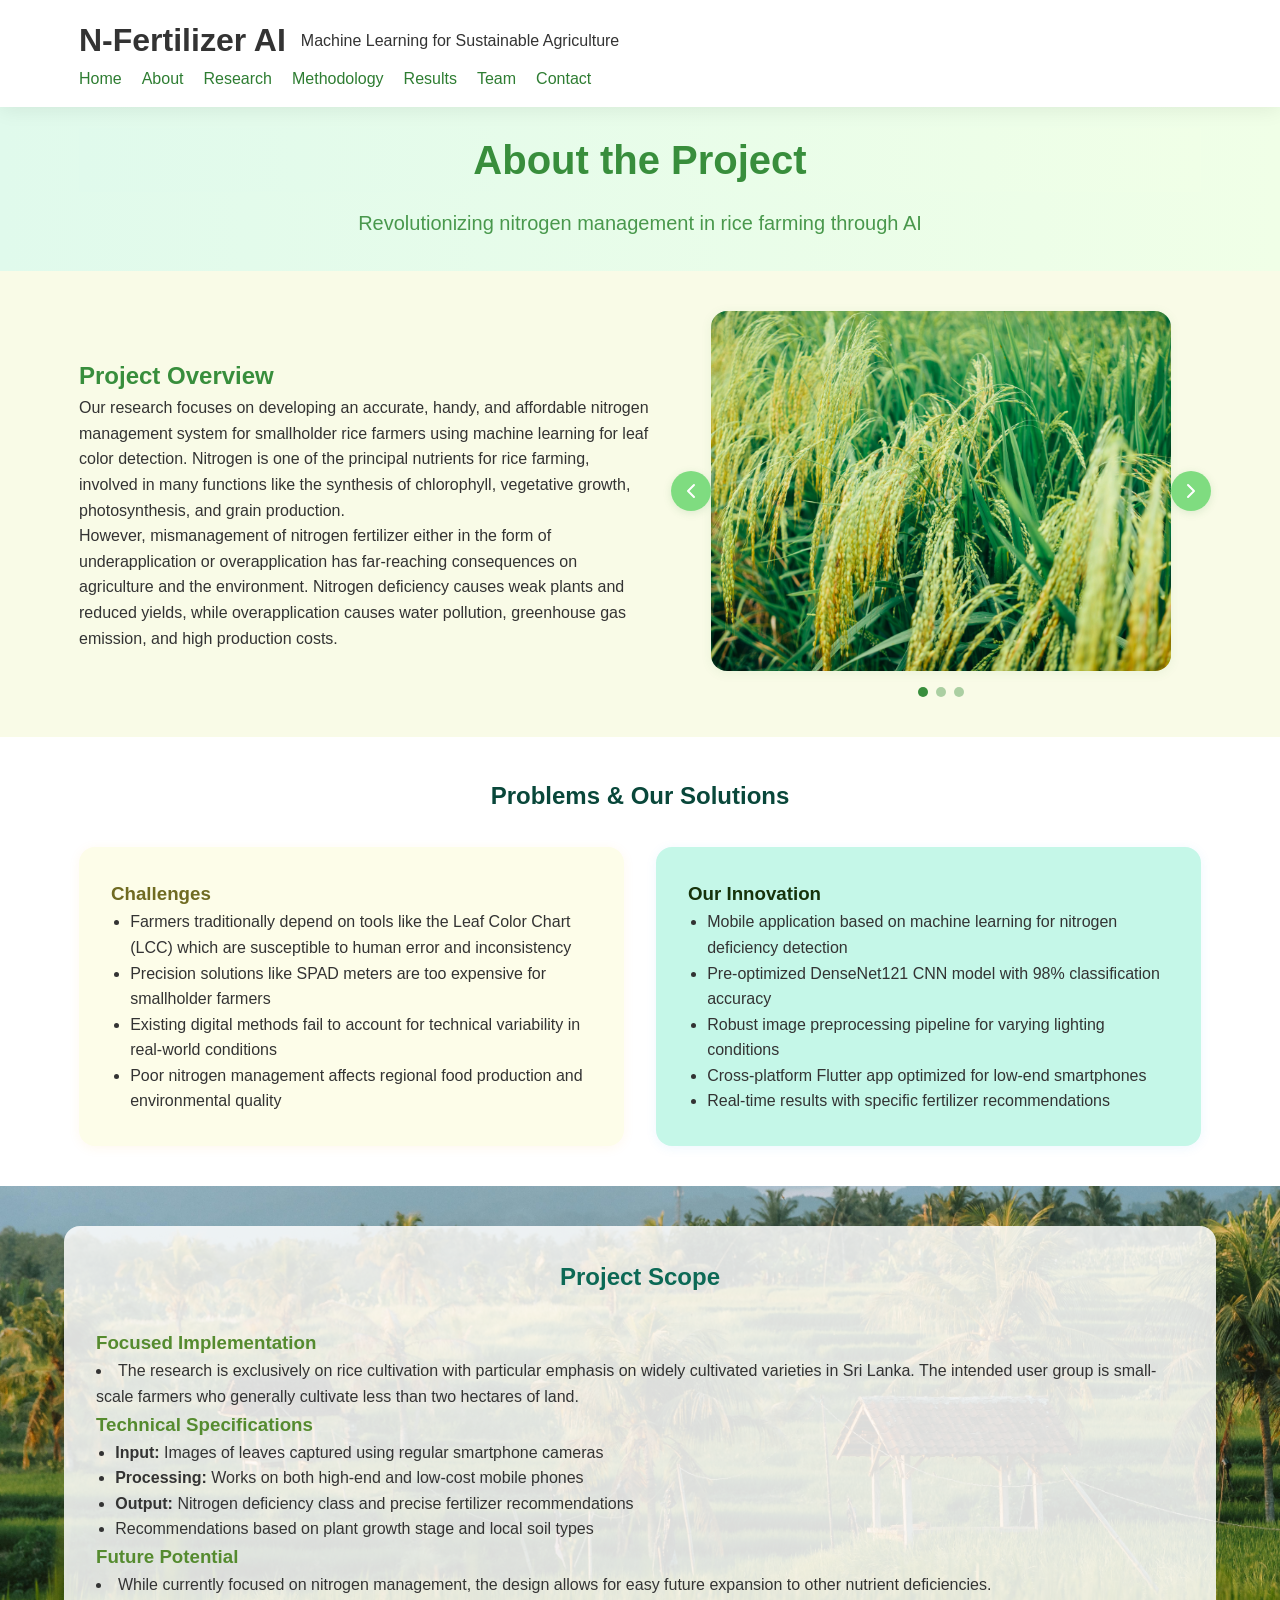
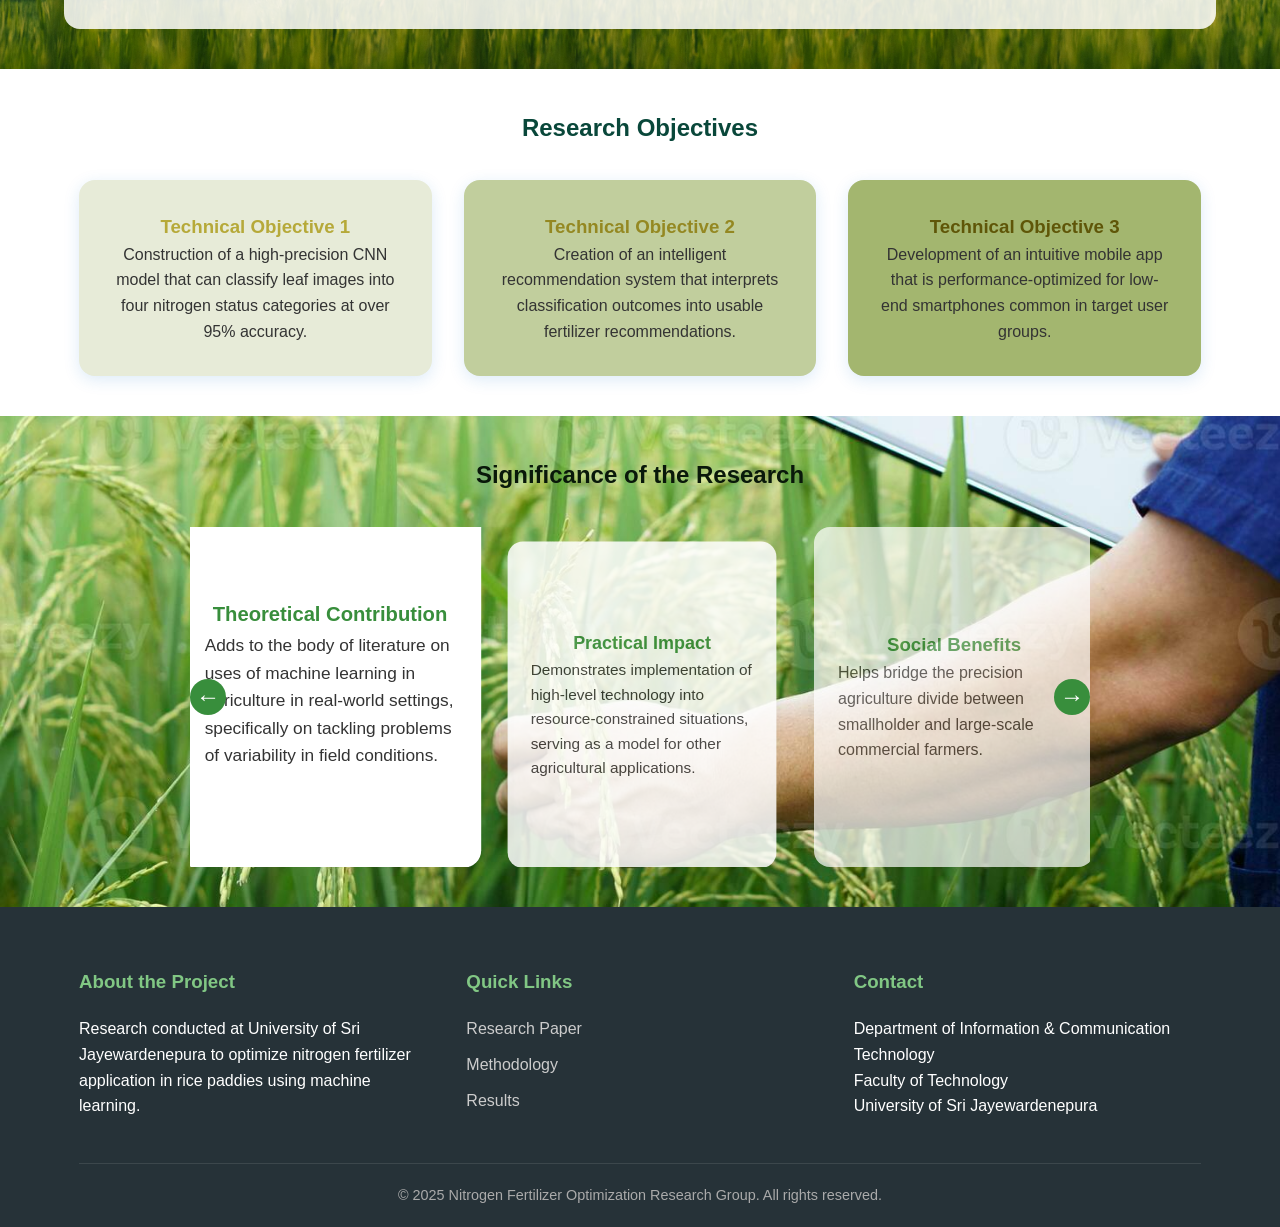
==== pages/about.html @ c11b69f1 "Refactor code structure for improved readability and maintainability" ====
<!DOCTYPE html>
<html lang="en">
  <head>
    <meta charset="UTF-8" />
    <meta name="viewport" content="width=device-width, initial-scale=1.0" />
    <title>About the Project | Nitrogen Fertilizer Optimization</title>

    <link rel="stylesheet" href="../assets/css/style.css" />
    <link rel="stylesheet" href="../assets/css/responsive.css" />
    <meta
      name="description"
      content="Learn about our research project optimizing nitrogen fertilizer application in rice paddies using machine learning"
    />
  </head>
  <body>
    <header>
      <div class="container">
        <div class="logo">
          <h1>N-Fertilizer AI</h1>
          <p>Machine Learning for Sustainable Agriculture</p>
        </div>
        <nav>
          <ul>
            <li><a href="index.html">Home</a></li>
            <li><a href="about.html" class="active">About</a></li>
            <li><a href="research.html">Research</a></li>
            <li><a href="methodology.html">Methodology</a></li>
            <li><a href="results.html">Results</a></li>
            <li><a href="team.html">Team</a></li>
            <li><a href="contact.html">Contact</a></li>
          </ul>
          <div class="mobile-menu">
            <span></span>
            <span></span>
            <span></span>
          </div>
        </nav>
      </div>
    </header>

    <main>
      <section
        class="page-header"
        style="
          background: linear-gradient(90deg, #e0faec 0%, #f0ffe7 100%);
          padding: 3rem 0 2rem 0;
          text-align: center;
        "
      >
        <div class="container" style="padding-top: 5rem">
          <h1
            style="
              color: #388e3c;
              background: linear-gradient(90deg, #e0faec 0%, #f0ffe7 100%);
              text-align: center;
            "
          >
            About the Project
          </h1>
          <p style="font-size: 1.25rem; color: #388e3c">
            Revolutionizing nitrogen management in rice farming through AI
          </p>
        </div>
      </section>

      <section
        class="project-overview"
        style="background: #f9fbe7; padding: 2.5rem 0"
      >
        <div class="container">
          <div
            class="overview-content"
            style="
              display: flex;
              flex-wrap: wrap;
              align-items: center;
              gap: 2rem;
            "
          >
            <div class="overview-text" style="flex: 1 1 350px">
              <h2 style="color: #388e3c">Project Overview</h2>
              <p>
                Our research focuses on developing an accurate, handy, and
                affordable nitrogen management system for smallholder rice
                farmers using machine learning for leaf color detection.
                Nitrogen is one of the principal nutrients for rice farming,
                involved in many functions like the synthesis of chlorophyll,
                vegetative growth, photosynthesis, and grain production.
              </p>
              <p>
                However, mismanagement of nitrogen fertilizer either in the form
                of underapplication or overapplication has far-reaching
                consequences on agriculture and the environment. Nitrogen
                deficiency causes weak plants and reduced yields, while
                overapplication causes water pollution, greenhouse gas emission,
                and high production costs.
              </p>
            </div>
            <div
              class="header-images-slider"
              style="
                flex: 1 1 300px;
                display: flex;
                flex-direction: column;
                align-items: center;
              "
            >
              <div
                class="slider"
                style="position: relative; width: 460px; height: 360px"
              >
                <img
                  src="../assets/images/about/Rice_field_closeup.jpg"
                  alt="Rice farmer in field"
                  class="slide-image"
                  style="
                    max-width: 460px;
                    border-radius: 1rem;
                    box-shadow: 0 2px 12px rgba(56, 142, 60, 0.08);
                    position: absolute;
                    top: 0;
                    left: 0;
                    width: 100%;
                    height: 100%;
                    object-fit: cover;
                    opacity: 1;
                    transition: opacity 0.5s;
                  "
                />
                <img
                  src="../assets/images/about/Rice_farmer_in_field.jpg"
                  alt="Rice leaf closeup"
                  class="slide-image"
                  style="
                    max-width: 460px;
                    border-radius: 1rem;
                    box-shadow: 0 2px 12px rgba(56, 142, 60, 0.08);
                    position: absolute;
                    top: 0;
                    left: 0;
                    width: 100%;
                    height: 100%;
                    object-fit: cover;
                    opacity: 0;
                    transition: opacity 0.5s;
                  "
                />
                <img
                  src="../assets/images/about/Paddy.jpg"
                  alt="Drone view"
                  class="slide-image"
                  style="
                    max-width: 460px;
                    border-radius: 1rem;
                    box-shadow: 0 2px 12px rgba(56, 142, 60, 0.08);
                    position: absolute;
                    top: 0;
                    left: 0;
                    width: 100%;
                    height: 100%;
                    object-fit: cover;
                    opacity: 0;
                    transition: opacity 0.5s;
                  "
                />
                <button
                  class="prev-slide"
                  aria-label="Previous slide"
                  style="
                    position: absolute;
                    left: -40px;
                    top: 50%;
                    transform: translateY(-50%);
                    background: rgba(106, 216, 111, 0.85);
                    color: #fff;
                    border: none;
                    border-radius: 50%;
                    width: 40px;
                    height: 40px;
                    cursor: pointer;
                    box-shadow: 0 2px 8px rgba(56, 142, 60, 0.15);
                    display: flex;
                    align-items: center;
                    justify-content: center;
                    font-size: 1.5rem;
                    transition: background 0.2s, transform 0.2s;
                  "
                >
                  <svg width="20" height="20" viewBox="0 0 20 20" fill="none">
                    <path
                      d="M13 16L7 10L13 4"
                      stroke="white"
                      stroke-width="2"
                      stroke-linecap="round"
                      stroke-linejoin="round"
                    />
                  </svg>
                </button>
                <button
                  class="next-slide"
                  aria-label="Next slide"
                  style="
                    position: absolute;
                    right: -40px;
                    top: 50%;
                    transform: translateY(-50%);
                    background: rgba(106, 216, 111, 0.85);
                    color: #fff;
                    border: none;
                    border-radius: 50%;
                    width: 40px;
                    height: 40px;
                    cursor: pointer;
                    box-shadow: 0 2px 8px rgba(56, 142, 60, 0.15);
                    display: flex;
                    align-items: center;
                    justify-content: center;
                    font-size: 1.5rem;
                    transition: background 0.2s, transform 0.2s;
                  "
                >
                  <svg width="20" height="20" viewBox="0 0 20 20" fill="none">
                    <path
                      d="M7 4L13 10L7 16"
                      stroke="white"
                      stroke-width="2"
                      stroke-linecap="round"
                      stroke-linejoin="round"
                    />
                  </svg>
                </button>
              </div>
              <div
                class="slider-dots"
                style="margin-top: 1rem; display: flex; gap: 0.5rem"
              >
                <span
                  class="dot"
                  style="
                    width: 10px;
                    height: 10px;
                    border-radius: 50%;
                    background: #388e3c;
                    display: inline-block;
                    cursor: pointer;
                    opacity: 1;
                  "
                ></span>
                <span
                  class="dot"
                  style="
                    width: 10px;
                    height: 10px;
                    border-radius: 50%;
                    background: #388e3c;
                    display: inline-block;
                    cursor: pointer;
                    opacity: 0.4;
                  "
                ></span>
                <span
                  class="dot"
                  style="
                    width: 10px;
                    height: 10px;
                    border-radius: 50%;
                    background: #388e3c;
                    display: inline-block;
                    cursor: pointer;
                    opacity: 0.4;
                  "
                ></span>
              </div>
            </div>
          </div>
          <script>
            document.addEventListener("DOMContentLoaded", function () {
              const slides = document.querySelectorAll(".slide-image");
              const dots = document.querySelectorAll(".slider-dots .dot");
              const prevBtn = document.querySelector(".prev-slide");
              const nextBtn = document.querySelector(".next-slide");
              let current = 0;

              function showSlide(idx) {
                slides.forEach((img, i) => {
                  img.style.opacity = i === idx ? "1" : "0";
                });
                dots.forEach((dot, i) => {
                  dot.style.opacity = i === idx ? "1" : "0.4";
                });
                current = idx;
              }

              prevBtn.addEventListener("click", () => {
                let idx = (current - 1 + slides.length) % slides.length;
                showSlide(idx);
              });

              nextBtn.addEventListener("click", () => {
                let idx = (current + 1) % slides.length;
                showSlide(idx);
              });

              dots.forEach((dot, i) => {
                dot.addEventListener("click", () => showSlide(i));
              });

              showSlide(0);
            });
          </script>
        </div>
      </section>

      <section class="problem-solution" style="padding: 2.5rem 0">
        <div class="container">
          <h2 style="color: #09473a; text-align: center">
            Problems & Our Solutions
          </h2>
          <div
            class="ps-grid"
            style="
              display: flex;
              flex-wrap: wrap;
              gap: 2rem;
              justify-content: center;
              margin-top: 2rem;
            "
          >
            <div
              class="problem-card"
              style="
                background: #fdfde9;
                border-radius: 1rem;
                box-shadow: 0 2px 12px rgba(255, 167, 38, 0.08);
                padding: 2rem;
                flex: 1 1 300px;
                min-width: 260px;
              "
            >
              <h3 style="color: #706b22">Challenges</h3>
              <ul style="padding-left: 1.2rem">
                <li>
                  Farmers traditionally depend on tools like the Leaf Color
                  Chart (LCC) which are susceptible to human error and
                  inconsistency
                </li>
                <li>
                  Precision solutions like SPAD meters are too expensive for
                  smallholder farmers
                </li>
                <li>
                  Existing digital methods fail to account for technical
                  variability in real-world conditions
                </li>
                <li>
                  Poor nitrogen management affects regional food production and
                  environmental quality
                </li>
              </ul>
            </div>
            <div
              class="solution-card"
              style="
                background: #c5f7e8;
                border-radius: 1rem;
                box-shadow: 0 2px 12px rgba(33, 150, 243, 0.08);
                padding: 2rem;
                flex: 1 1 300px;
                min-width: 260px;
              "
            >
              <h3 style="color: #16330b">Our Innovation</h3>
              <ul style="padding-left: 1.2rem">
                <li>
                  Mobile application based on machine learning for nitrogen
                  deficiency detection
                </li>
                <li>
                  Pre-optimized DenseNet121 CNN model with 98% classification
                  accuracy
                </li>
                <li>
                  Robust image preprocessing pipeline for varying lighting
                  conditions
                </li>
                <li>
                  Cross-platform Flutter app optimized for low-end smartphones
                </li>
                <li>
                  Real-time results with specific fertilizer recommendations
                </li>
              </ul>
            </div>
          </div>
        </div>
      </section>

      <section
        class="project-scope"
        style="
          background: url('../assets/images/about/scopebg.jpg') center
              center/cover no-repeat,
            #f1f8e9;
          padding: 2.5rem 0;
        "
      >
        <div
          class="container"
          style="
            background: rgba(255, 255, 255, 0.85);
            border-radius: 1rem;
            padding: 2rem;
          "
        >
          <h2 style="color: #0c6955; text-align: center">Project Scope</h2>
          <div
            class="scope-content"
            style="
              display: flex;
              flex-wrap: wrap;
              align-items: center;
              gap: 2rem;
              margin-top: 2rem;
            "
          >
            <div class="scope-text" style="flex: 2 1 350px">
              <h3 style="color: #558b2f">Focused Implementation</h3>
              <p>
                <li>
                  The research is exclusively on rice cultivation with
                  particular emphasis on widely cultivated varieties in Sri
                  Lanka. The intended user group is small-scale farmers who
                  generally cultivate less than two hectares of land.
                </li>
              </p>
              <h3 style="color: #558b2f">Technical Specifications</h3>
              <ul style="padding-left: 1.2rem">
                <li>
                  <strong>Input:</strong> Images of leaves captured using
                  regular smartphone cameras
                </li>
                <li>
                  <strong>Processing:</strong> Works on both high-end and
                  low-cost mobile phones
                </li>
                <li>
                  <strong>Output:</strong> Nitrogen deficiency class and precise
                  fertilizer recommendations
                </li>
                <li>
                  Recommendations based on plant growth stage and local soil
                  types
                </li>
              </ul>
              <h3 style="color: #558b2f">Future Potential</h3>
              <p>
                <li>
                  While currently focused on nitrogen management, the design
                  allows for easy future expansion to other nutrient
                  deficiencies.
                </li>
              </p>
            </div>
          </div>
        </div>
      </section>

      <section class="objectives" style="padding: 2.5rem 0">
        <div class="container">
          <h2 style="color: #09473a; text-align: center">
            Research Objectives
          </h2>
          <div
            class="objectives-grid"
            style="
              display: flex;
              flex-wrap: wrap;
              gap: 2rem;
              justify-content: center;
              margin-top: 2rem;
            "
          >
            <div
              class="objective-card inset-0 z-50"
              style="
                background: center center/cover no-repeat, #e7ebd8;
                padding: 2rem;
                flex: 1 1 220px;
                min-width: 200px;
                text-align: center;
                position: relative;
                border-radius: 1rem;
                overflow: hidden;
                box-shadow: 0 4px 16px rgba(25, 118, 210, 0.15);
                border-radius: 1rem;
              "
            >
              <div style="position: relative; z-index: 1">
                <h3 style="color: #b6a939">Technical Objective 1</h3>
                <p>
                  Construction of a high-precision CNN model that can classify
                  leaf images into four nitrogen status categories at over 95%
                  accuracy.
                </p>
              </div>
            </div>
            <div
              class="objective-card inset-0 z-50"
              style="
                background: center center/cover no-repeat, #c1ce9d;
                padding: 2rem;
                flex: 1 1 220px;
                min-width: 200px;
                text-align: center;
                position: relative;
                border-radius: 1rem;
                overflow: hidden;
                box-shadow: 0 4px 16px rgba(25, 118, 210, 0.15);
                border-radius: 1rem;
              "
            >
              <div style="position: relative; z-index: 1">
                <h3 style="color: #948822">Technical Objective 2</h3>
                <p>
                  Creation of an intelligent recommendation system that
                  interprets classification outcomes into usable fertilizer
                  recommendations.
                </p>
              </div>
            </div>
            <div
              class="objective-card inset-0 z-50"
              style="
                background: center center/cover no-repeat, #a3b66f;
                padding: 2rem;
                flex: 1 1 220px;
                min-width: 200px;
                text-align: center;
                position: relative;
                border-radius: 1rem;
                overflow: hidden;
                box-shadow: 0 4px 16px rgba(25, 118, 210, 0.15);
                border-radius: 1rem;
              "
            >
              <div style="position: relative; z-index: 1">
                <h3 style="color: #5f5608">Technical Objective 3</h3>
              </div>
              <p>
                Development of an intuitive mobile app that is
                performance-optimized for low-end smartphones common in target
                user groups.
              </p>
            </div>
          </div>
        </div>
      </section>

    <section
        class="significance"
        style="background: url('../assets/images/about/researcher.jpg') center center/cover no-repeat, #e8f5e9; padding: 2.5rem 0"
    >
        <div class="container">
            <h2 style="color: #09180a; text-align: center">
                Significance of the Research
            </h2>
            <div
                class="significance-carousel"
                style="
                    position: relative;
                    max-width: 900px;
                    margin: 2rem auto 0 auto;
                    overflow: hidden;
                    height: 340px;
                "
            >
                <div
                    class="carousel-track"
                    style="
                        display: flex;
                        transition: transform 0.5s;
                        gap: 2rem;
                        height: 100%;
                    "
                >
                    <div
                        class="significance-card"
                        style="
                            background: #fff;
                            border-radius: 1rem;
                            box-shadow: 0 2px 12px rgba(56, 142, 60, 0.08);
                            padding: 1.5rem;
                            min-width: 280px;
                            max-width: 280px;
                            flex: 0 0 280px;
                            height: 100%;
                            display: flex;
                            flex-direction: column;
                            justify-content: center;
                            transition: transform 0.5s, box-shadow 0.5s, z-index 0.5s;
                        "
                    >
                        <h3 style="color: #388e3c; text-align: center;">Theoretical Contribution</h3>
                        <p>
                            Adds to the body of literature on uses of machine learning in
                            agriculture in real-world settings, specifically on tackling
                            problems of variability in field conditions.
                        </p>
                    </div>
                    <div
                        class="significance-card"
                        style="
                            background: #fff;
                            border-radius: 1rem;
                            box-shadow: 0 2px 12px rgba(56, 142, 60, 0.08);
                            padding: 1.5rem;
                            min-width: 280px;
                            max-width: 280px;
                            flex: 0 0 280px;
                            height: 100%;
                            display: flex;
                            flex-direction: column;
                            justify-content: center;
                            transition: transform 0.5s, box-shadow 0.5s, z-index 0.5s;
                        "
                    >
                        <h3 style="color: #388e3c; text-align: center;">Practical Impact</h3>
                        <p>
                            Demonstrates implementation of high-level technology into
                            resource-constrained situations, serving as a model for other
                            agricultural applications.
                        </p>
                    </div>
                    <div
                        class="significance-card"
                        style="
                            background: #fff;
                            border-radius: 1rem;
                            box-shadow: 0 2px 12px rgba(56, 142, 60, 0.08);
                            padding: 1.5rem;
                            min-width: 280px;
                            max-width: 280px;
                            flex: 0 0 280px;
                            height: 100%;
                            display: flex;
                            flex-direction: column;
                            justify-content: center;
                            transition: transform 0.5s, box-shadow 0.5s, z-index 0.5s;
                        "
                    >
                        <h3 style="color: #388e3c; text-align: center;">Social Benefits</h3>
                        <p>
                            Helps bridge the precision agriculture divide between
                            smallholder and large-scale commercial farmers.
                        </p>
                    </div>
                    <div
                        class="significance-card"
                        style="
                            background: #fff;
                            border-radius: 1rem;
                            box-shadow: 0 2px 12px rgba(56, 142, 60, 0.08);
                            padding: 1.5rem;
                            min-width: 280px;
                            max-width: 280px;
                            flex: 0 0 280px;
                            height: 100%;
                            display: flex;
                            flex-direction: column;
                            justify-content: center;
                            transition: transform 0.5s, box-shadow 0.5s, z-index 0.5s;
                        "
                    >
                        <h3 style="color: #388e3c; text-align: center;">Environmental Benefits</h3>
                        <p>
                            Widespread adoption could lead to reduced fertilizer runoff and
                            associated pollution.
                        </p>
                    </div>
                    <div
                        class="significance-card"
                        style="
                            background: #fff;
                            border-radius: 1rem;
                            box-shadow: 0 2px 12px rgba(56, 142, 60, 0.08);
                            padding: 1.5rem;
                            min-width: 280px;
                            max-width: 280px;
                            flex: 0 0 280px;
                            height: 100%;
                            display: flex;
                            flex-direction: column;
                            justify-content: center;
                            transition: transform 0.5s, box-shadow 0.5s, z-index 0.5s;
                        "
                    >
                        <h3 style="color: #388e3c; text-align: center;">Economic Benefits</h3>
                        <p>
                            Improves farm-level profitability by increasing efficiency of
                            input utilization while providing affordable accessibility.
                        </p>
                    </div>
                </div>
                <button
                    class="carousel-prev"
                    aria-label="Previous"
                    style="
                        position: absolute;
                        left: 0;
                        top: 50%;
                        transform: translateY(-50%);
                        background: #388e3c;
                        color: #fff;
                        border: none;
                        border-radius: 50%;
                        width: 36px;
                        height: 36px;
                        cursor: pointer;
                        display: flex;
                        align-items: center;
                        justify-content: center;
                        font-size: 1.5rem;
                        z-index: 2;
                    "
                >
                    &#8592;
                </button>
                <button
                    class="carousel-next"
                    aria-label="Next"
                    style="
                        position: absolute;
                        right: 0;
                        top: 50%;
                        transform: translateY(-50%);
                        background: #388e3c;
                        color: #fff;
                        border: none;
                        border-radius: 50%;
                        width: 36px;
                        height: 36px;
                        cursor: pointer;
                        display: flex;
                        align-items: center;
                        justify-content: center;
                        font-size: 1.5rem;
                        z-index: 2;
                    "
                >
                    &#8594;
                </button>
                <div
                    class="carousel-dots"
                    style="display: flex; justify-content: center; gap: 0.5rem; margin-top: 1rem"
                >
                    <span class="dot" style="width: 10px; height: 10px; border-radius: 50%; background: #388e3c; opacity: 0.4; display: inline-block; cursor: pointer;"></span>
                    <span class="dot" style="width: 10px; height: 10px; border-radius: 50%; background: #388e3c; opacity: 0.4; display: inline-block; cursor: pointer;"></span>
                    <span class="dot" style="width: 10px; height: 10px; border-radius: 50%; background: #388e3c; opacity: 0.4; display: inline-block; cursor: pointer;"></span>
                    <span class="dot" style="width: 10px; height: 10px; border-radius: 50%; background: #388e3c; opacity: 0.4; display: inline-block; cursor: pointer;"></span>
                    <span class="dot" style="width: 10px; height: 10px; border-radius: 50%; background: #388e3c; opacity: 0.4; display: inline-block; cursor: pointer;"></span>
                </div>
            </div>
            <script>
                document.addEventListener("DOMContentLoaded", function () {
                    const track = document.querySelector(".carousel-track");
                    const cards = document.querySelectorAll(".significance-card");
                    const prevBtn = document.querySelector(".carousel-prev");
                    const nextBtn = document.querySelector(".carousel-next");
                    const dots = document.querySelectorAll(".carousel-dots .dot");
                    const cardWidth = 280 + 32; // card width + gap
                    const carouselWidth = 900;
                    const visibleCards = Math.floor(carouselWidth / cardWidth);

                    // Find the index of "Theoretical Contribution"
                    let theoreticalIdx = 0;
                    cards.forEach((card, i) => {
                        if (
                            card.querySelector("h3") &&
                            card.querySelector("h3").textContent.trim() === "Theoretical Contribution"
                        ) {
                            theoreticalIdx = i;
                        }
                    });

                    // Calculate offset to center the card
                    function getCenterOffset(idx) {
                        // Center the selected card in the visible area
                        // If visibleCards is odd, center exactly; if even, center left-most of two
                        let centerIdx = Math.floor(visibleCards / 2);
                        let offset = idx - centerIdx;
                        // Clamp so we don't scroll out of bounds
                        if (offset < 0) offset = 0;
                        if (offset > cards.length - visibleCards) offset = cards.length - visibleCards;
                        if (cards.length <= visibleCards) offset = 0;
                        return offset;
                    }

                    let current = theoreticalIdx;

                    function updateCarousel(idx) {
                        // Looping logic
                        if (idx < 0) idx = cards.length - 1;
                        if (idx >= cards.length) idx = 0;

                        cards.forEach((card, i) => {
                            card.style.transform = "";
                            card.style.zIndex = "1";
                            card.style.boxShadow = "0 2px 12px rgba(56, 142, 60, 0.08)";
                            card.style.opacity = "0.7";
                        });

                        cards[idx].style.transform = "scale(1.08) translateY(-12px)";
                        cards[idx].style.zIndex = "3";
                        cards[idx].style.boxShadow = "0 8px 32px rgba(56, 142, 60, 0.18)";
                        cards[idx].style.opacity = "1";

                        if (idx > 0) {
                            cards[idx - 1].style.transform = "scale(0.96) translateY(8px)";
                            cards[idx - 1].style.zIndex = "2";
                            cards[idx - 1].style.opacity = "0.85";
                        } else {
                            // Loop: last card to the left of first
                            cards[cards.length - 1].style.transform = "scale(0.96) translateY(8px)";
                            cards[cards.length - 1].style.zIndex = "2";
                            cards[cards.length - 1].style.opacity = "0.85";
                        }
                        if (idx < cards.length - 1) {
                            cards[idx + 1].style.transform = "scale(0.96) translateY(8px)";
                            cards[idx + 1].style.zIndex = "2";
                            cards[idx + 1].style.opacity = "0.85";
                        } else {
                            // Loop: first card to the right of last
                            cards[0].style.transform = "scale(0.96) translateY(8px)";
                            cards[0].style.zIndex = "2";
                            cards[0].style.opacity = "0.85";
                        }

                        // Center the focused card
                        let offset = getCenterOffset(idx);
                        track.style.transform = `translateX(-${offset * cardWidth}px)`;

                        dots.forEach((dot, i) => {
                            dot.style.opacity = i === idx ? "1" : "0.4";
                        });
                        current = idx;
                    }

                    prevBtn.addEventListener("click", () => {
                        updateCarousel(current - 1);
                    });

                    nextBtn.addEventListener("click", () => {
                        updateCarousel(current + 1);
                    });

                    dots.forEach((dot, i) => {
                        dot.addEventListener("click", () => updateCarousel(i));
                    });

                    // Set initial width for track to fit all cards
                    track.style.width = `${cards.length * cardWidth}px`;

                    // Set the "Theoretical Contribution" card active and centered on load
                    updateCarousel(theoreticalIdx);
                });
            </script>
        </div>
    </section>
    </main>

    <footer>
      <div class="container">
        <div class="footer-content">
          <div class="footer-section">
            <h3>About the Project</h3>
            <p>
              Research conducted at University of Sri Jayewardenepura to
              optimize nitrogen fertilizer application in rice paddies using
              machine learning.
            </p>
          </div>
          <div class="footer-section">
            <h3>Quick Links</h3>
            <ul>
              <li><a href="research.html">Research Paper</a></li>
              <li><a href="methodology.html">Methodology</a></li>
              <li><a href="results.html">Results</a></li>
            </ul>
          </div>
          <div class="footer-section">
            <h3>Contact</h3>
            <p>
              Department of Information & Communication Technology<br />
              Faculty of Technology<br />
              University of Sri Jayewardenepura
            </p>
          </div>
        </div>
        <div class="copyright">
          <p>
            &copy; 2025 Nitrogen Fertilizer Optimization Research Group. All
            rights reserved.
          </p>
        </div>
      </div>
    </footer>

    <script src="assets/js/main.js"></script>
    <script src="assets/js/animations.js"></script>
  </body>
</html>
---- assets/css/style.css ----
/* Base Styles */
:root {
  --primary-color: #2e7d32;
  --secondary-color: #81c784;
  --accent-color: #ffb74d;
  --dark-color: #263238;
  --light-color: #f5f5f5;
  --text-color: #333;
  --text-light: #777;
}

* {
  margin: 0;
  padding: 0;
  box-sizing: border-box;
}

body {
  font-family: "Segoe UI", Tahoma, Geneva, Verdana, sans-serif;
  line-height: 1.6;
  color: var(--text-color);
  background-color: #fff;
}

.container {
  width: 90%;
  max-width: 1200px;
  margin: 0 auto;
  padding: 0 15px;
}

a {
  text-decoration: none;
  color: var(--primary-color);
}

.btn {
  display: inline-block;
  background-color: var(--primary-color);
  color: white;
  padding: 12px 25px;
  border-radius: 4px;
  font-weight: 600;
  transition: all 0.3s ease;
}

.btn:hover {
  background-color: var(--secondary-color);
  transform: translateY(-2px);
}

/* Header Styles */
header {
  background-color: rgba(255, 255, 255, 0.98);
  backdrop-filter: blur(10px);
  position: fixed;
  width: 100%;
  z-index: 1000;
  padding: 15px 0;
  top: 0;
  transition: all 0.4s cubic-bezier(0.25, 0.8, 0.25, 1);
  box-shadow: 0 2px 20px rgba(0, 0, 0, 0.08);
}

.header-border {
  height: 2px;
  background: linear-gradient(
    90deg,
    var(--primary-color),
    var(--secondary-color)
  );
  width: 0;
  transition: width 0.6s ease;
}

header:hover .header-border {
  width: 100%;
}

.nav_bar_container {
  display: flex;
  justify-content: space-between;
  align-items: center;
  padding: 0 20px;
  margin: auto;
}

.logo {
  display: flex;
  align-items: center;
  gap: 15px;
  transition: transform 0.3s ease;
}

.logo:hover {
  transform: translateX(5px);
}

.logo-icon {
  width: 40px;
  height: 40px;
  display: flex;
  align-items: center;
  justify-content: center;
  background-color: rgba(46, 125, 50, 0.1);
  border-radius: 8px;
  padding: 8px;
}

.logo-icon svg {
  width: 100%;
  height: 100%;
}

.logo-text h1 {
  color: var(--primary-color);
  font-size: 1.8rem;
  font-weight: 700;
  margin-bottom: 3px;
  background: linear-gradient(
    90deg,
    var(--primary-color),
    var(--secondary-color)
  );
  -webkit-background-clip: text;
  background-clip: text;
}

.logo-text p {
  color: var(--text-light);
  font-size: 0.8rem;
  letter-spacing: 0.5px;
}

nav ul {
  display: flex;
  list-style: none;
  gap: 20px;
}

nav ul li {
  position: relative;
}

.nav-link {
  color: var(--dark-color);
  font-weight: 600;
  padding: 8px 12px;
  border-radius: 6px;
  transition: all 0.3s ease;
  position: relative;
  overflow: hidden;
}

.nav-link::before {
  content: "";
  position: absolute;
  bottom: 0;
  left: 0;
  width: 100%;
  height: 2px;
  background: linear-gradient(
    90deg,
    var(--primary-color),
    var(--secondary-color)
  );
  transform: scaleX(0);
  transform-origin: right;
  transition: transform 0.4s cubic-bezier(0.65, 0, 0.35, 1);
}

.nav-link:hover::before {
  transform: scaleX(1);
  transform-origin: left;
}

.nav-link:hover {
  color: var(--primary-color);
}

.mobile-menu {
  display: none;
  cursor: pointer;
  flex-direction: column;
  justify-content: space-between;
  width: 30px;
  height: 21px;
  z-index: 1001;
}

.mobile-menu span {
  display: block;
  width: 100%;
  height: 3px;
  background-color: var(--dark-color);
  transition: all 0.3s cubic-bezier(0.65, 0, 0.35, 1);
}

/* Active state for mobile menu */
.mobile-menu.active span:nth-child(1) {
  transform: translateY(9px) rotate(45deg);
}

.mobile-menu.active span:nth-child(2) {
  opacity: 0;
}

.mobile-menu.active span:nth-child(3) {
  transform: translateY(-9px) rotate(-45deg);
}

/* Responsive Styles */
@media (max-width: 992px) {
  nav ul {
    position: fixed;
    top: 0;
    right: -100%;
    width: 280px;
    height: 100vh;
    background-color: white;
    flex-direction: column;
    align-items: flex-start;
    padding: 80px 30px;
    box-shadow: -5px 0 15px rgba(0, 0, 0, 0.1);
    transition: right 0.4s ease;
  }

  nav ul.show {
    right: 0;
  }

  .nav-link {
    padding: 12px 0;
    font-size: 1.1rem;
  }

  .mobile-menu {
    display: flex;
  }
}

/* Scroll effects */
.header-scrolled {
  padding: 10px 0;
  box-shadow: 0 4px 15px rgba(0, 0, 0, 0.1);
}

.header-scrolled .logo-text h1 {
  font-size: 1.6rem;
}

/* Hero Section */
.hero {
  padding: 150px 0 80px;
  background-color: var(--light-color);
}

.hero .container {
  display: flex;
  align-items: center;
  justify-content: space-between;
}

.hero-content {
  flex: 1;
  padding-right: 50px;
}

.hero-content h1 {
  font-size: 2.5rem;
  margin-bottom: 20px;
  color: var(--dark-color);
}

.hero-content p {
  font-size: 1.1rem;
  margin-bottom: 30px;
  color: var(--text-light);
}

.hero-image {
  flex: 1;
}

.hero-image img {
  width: 100%;
  border-radius: 8px;
  box-shadow: 0 10px 30px rgba(0, 0, 0, 0.1);
}

/* Features Section */
.features {
  padding: 80px 0;
}

.features h2 {
  text-align: center;
  margin-bottom: 50px;
  font-size: 2rem;
  color: var(--dark-color);
}

.features-grid {
  display: grid;
  grid-template-columns: repeat(3, 1fr);
  gap: 30px;
}

.feature-card {
  background-color: white;
  padding: 30px;
  border-radius: 8px;
  box-shadow: 0 5px 15px rgba(0, 0, 0, 0.05);
  transition: transform 0.3s ease, box-shadow 0.3s ease;
}

.feature-card:hover {
  transform: translateY(-10px);
  box-shadow: 0 15px 30px rgba(0, 0, 0, 0.1);
}

.feature-card img {
  width: 60px;
  height: 60px;
  margin-bottom: 20px;
}

.feature-card h3 {
  margin-bottom: 15px;
  color: var(--primary-color);
}

/* Footer */
footer {
  background-color: var(--dark-color);
  color: white;
  padding: 60px 0 20px;
}

.footer-content {
  display: grid;
  grid-template-columns: repeat(3, 1fr);
  gap: 40px;
  margin-bottom: 40px;
}

.footer-section h3 {
  margin-bottom: 20px;
  color: var(--secondary-color);
}

.footer-section ul {
  list-style: none;
}

.footer-section ul li {
  margin-bottom: 10px;
}

.footer-section ul li a {
  color: #ccc;
  transition: color 0.3s ease;
}

.footer-section ul li a:hover {
  color: var(--secondary-color);
}

.copyright {
  text-align: center;
  padding-top: 20px;
  border-top: 1px solid rgba(255, 255, 255, 0.1);
  color: #aaa;
  font-size: 0.9rem;
}

/* Page Header */
.page-header {
  padding: 100px 0 50px;
  background-color: var(--primary-color);
  color: white;
  text-align: center;
}

.page-header h1 {
  font-size: 2.5rem;
  margin-bottom: 15px;
}

.page-header p {
  font-size: 1.2rem;
  opacity: 0.9;
}

/* Research Intro Section */
.research-intro .container {
  display: flex;
  align-items: center;
  padding: 60px 0;
}

.research-content {
  flex: 1;
  padding-right: 50px;
}

.research-content h2 {
  font-size: 2rem;
  margin-bottom: 20px;
  color: var(--dark-color);
}

.research-highlights {
  display: grid;
  grid-template-columns: 1fr 1fr;
  gap: 30px;
  margin-top: 40px;
}

.highlight {
  background-color: var(--light-color);
  padding: 25px;
  border-radius: 8px;
}

.highlight h3 {
  color: var(--primary-color);
  margin-bottom: 15px;
}

.research-image {
  flex: 1;
}

.research-image img {
  width: 100%;
  border-radius: 8px;
  box-shadow: 0 10px 30px rgba(0, 0, 0, 0.1);
}

/* Research Cards */
.research-card {
  display: flex;
  align-items: center;
  margin: 60px 0;
}

.research-card.reverse {
  flex-direction: row-reverse;
}

.research-card-image {
  flex: 1;
  padding: 0 30px;
}

.research-card-image img {
  width: 100%;
  border-radius: 8px;
  box-shadow: 0 10px 30px rgba(0, 0, 0, 0.1);
}

.research-card-content {
  flex: 1;
}

.research-card-content h3 {
  font-size: 1.8rem;
  margin-bottom: 20px;
  color: var(--primary-color);
}

.research-card-content ul {
  margin: 20px 0 0 20px;
}

.research-card-content li {
  margin-bottom: 10px;
}

/* Paper Card */
.paper-card {
  background-color: white;
  padding: 40px;
  border-radius: 8px;
  box-shadow: 0 5px 15px rgba(0, 0, 0, 0.05);
  margin-top: 40px;
}

.paper-card h3 {
  font-size: 1.5rem;
  margin-bottom: 20px;
  color: var(--primary-color);
}

.paper-card p {
  margin-bottom: 15px;
}

/* Methodology Styles */
.phase-cards {
  display: grid;
  grid-template-columns: repeat(3, 1fr);
  gap: 30px;
  margin-top: 40px;
}

.phase-card {
  background-color: white;
  padding: 30px;
  border-radius: 8px;
  box-shadow: 0 5px 15px rgba(0, 0, 0, 0.05);
  position: relative;
  transition: transform 0.3s ease;
}

.phase-card:hover {
  transform: translateY(-10px);
}

.phase-number {
  position: absolute;
  top: -20px;
  left: 20px;
  background-color: var(--primary-color);
  color: white;
  width: 40px;
  height: 40px;
  border-radius: 50%;
  display: flex;
  align-items: center;
  justify-content: center;
  font-weight: bold;
  font-size: 1.2rem;
}

.phase-card h3 {
  margin-top: 20px;
  margin-bottom: 15px;
  color: var(--primary-color);
}

/* Technology Stack */
.tech-grid {
  display: grid;
  grid-template-columns: repeat(3, 1fr);
  gap: 30px;
  margin-top: 40px;
}

.tech-card {
  background-color: white;
  padding: 30px;
  border-radius: 8px;
  box-shadow: 0 5px 15px rgba(0, 0, 0, 0.05);
  text-align: center;
  transition: transform 0.3s ease;
}

.tech-card:hover {
  transform: translateY(-10px);
}

.tech-card img {
  width: 80px;
  height: 80px;
  margin-bottom: 20px;
}

.tech-card h3 {
  margin-bottom: 15px;
  color: var(--primary-color);
}

/* Data Collection */
.data-content {
  display: flex;
  align-items: flex-start;
  margin-top: 40px;
}

.data-text {
  flex: 1;
  padding-right: 50px;
}

.data-text h3 {
  margin: 25px 0 15px;
  color: var(--primary-color);
}

.data-text ul {
  margin-left: 20px;
  margin-bottom: 20px;
}

.data-text li {
  margin-bottom: 8px;
}

.data-image {
  flex: 1;
}

.data-image img {
  width: 100%;
  border-radius: 8px;
  box-shadow: 0 10px 30px rgba(0, 0, 0, 0.1);
}

.image-caption {
  margin-top: 10px;
  font-size: 0.9rem;
  color: var(--text-light);
  text-align: center;
}

/* System Architecture */
.architecture-image {
  margin: 40px 0;
  text-align: center;
}

.architecture-image img {
  max-width: 100%;
  border-radius: 8px;
}

.architecture-details {
  display: grid;
  grid-template-columns: repeat(2, 1fr);
  gap: 30px;
}

.detail-card {
  background-color: white;
  padding: 25px;
  border-radius: 8px;
  box-shadow: 0 5px 15px rgba(0, 0, 0, 0.05);
}

.detail-card h3 {
  margin-bottom: 15px;
  color: var(--primary-color);
}

/* Results Page Styles */
.metrics-grid {
  display: grid;
  grid-template-columns: repeat(4, 1fr);
  gap: 30px;
  margin-top: 40px;
}

.metric-card {
  background-color: white;
  padding: 30px;
  border-radius: 8px;
  box-shadow: 0 5px 15px rgba(0, 0, 0, 0.05);
  text-align: center;
}

.metric-value {
  font-size: 3rem;
  font-weight: bold;
  color: var(--primary-color);
  margin-bottom: 10px;
}

.metric-label {
  font-size: 1.2rem;
  font-weight: 600;
  margin-bottom: 15px;
}

/* Performance Tables */
.performance-content {
  display: flex;
  align-items: flex-start;
  margin-top: 40px;
}

.performance-text {
  flex: 1;
  padding-right: 50px;
}

.performance-text h3 {
  margin: 25px 0 15px;
  color: var(--primary-color);
}

.performance-image {
  flex: 1;
}

.performance-image img {
  width: 100%;
  border-radius: 8px;
  box-shadow: 0 10px 30px rgba(0, 0, 0, 0.1);
}

.accuracy-table,
.comparison-table {
  width: 100%;
  margin: 20px 0;
  border-collapse: collapse;
}

.table-row {
  display: flex;
}

.table-row.header {
  font-weight: bold;
  background-color: var(--light-color);
}

.table-cell {
  flex: 1;
  padding: 12px 15px;
  border: 1px solid #ddd;
}

/* Field Results */
.field-content {
  display: flex;
  align-items: flex-start;
  margin-top: 40px;
}

.field-text {
  flex: 1;
  padding-left: 50px;
}

.field-image {
  flex: 1;
}

/* Results Gallery */
.results-gallery {
  display: grid;
  grid-template-columns: repeat(4, 1fr);
  gap: 20px;
  margin-top: 40px;
}

.gallery-item {
  background-color: white;
  padding: 15px;
  border-radius: 8px;
  box-shadow: 0 5px 15px rgba(0, 0, 0, 0.05);
  text-align: center;
}

.gallery-item img {
  width: 100%;
  border-radius: 4px;
  margin-bottom: 10px;
}

/* Conclusion */
.conclusion-content {
  display: flex;
  align-items: flex-start;
  margin-top: 40px;
}

.conclusion-text {
  flex: 1;
  padding-right: 50px;
}

.conclusion-text h3 {
  margin: 25px 0 15px;
  color: var(--primary-color);
}

.conclusion-image {
  flex: 1;
}

/* Team Page Styles */
.members-grid,
.supervisors-grid {
  display: grid;
  grid-template-columns: repeat(3, 1fr);
  gap: 30px;
  margin-top: 40px;
}

.member-card,
.supervisor-card {
  background-color: white;
  border-radius: 8px;
  box-shadow: 0 5px 15px rgba(0, 0, 0, 0.05);
  overflow: hidden;
  transition: transform 0.3s ease;


}

.member-card:hover,
.supervisor-card:hover {
  transform: translateY(-10px);
}

.member-image,
.supervisor-image {
  height: 250px;
  overflow: hidden;
}

.member-image img,
.supervisor-image img {
  width: 70%;
  height: 100%;
  object-fit: cover;
  transition: transform 0.3s ease;
}

.member-card:hover .member-image img,
.supervisor-card:hover .supervisor-image img {
  transform: scale(1.05);
}

.member-info,
.supervisor-info {
  padding: 20px;
}

.member-info h3,
.supervisor-info h3 {
  margin-bottom: 5px;
  color: var(--primary-color);
}

.role {
  font-weight: 600;
  color: var(--text-light);
  margin-bottom: 10px;
}

.details,
.email {
  font-size: 0.9rem;
  margin-bottom: 5px;
}

.email {
  color: var(--primary-color);
}

/* Acknowledgments */
.ack-content {
  background-color: white;
  padding: 40px;
  border-radius: 8px;
  box-shadow: 0 5px 15px rgba(0, 0, 0, 0.05);
  margin-top: 40px;
}

.ack-content p {
  margin-bottom: 20px;
}

/* Contact Page Styles */
.contact-content {
  display: flex;
  align-items: flex-start;
  margin-top: 40px;
}

.contact-info {
  flex: 1;
  padding-right: 50px;
}

.contact-form {
  flex: 1;
}

.info-card {
  background-color: white;
  padding: 25px;
  border-radius: 8px;
  box-shadow: 0 5px 15px rgba(0, 0, 0, 0.05);
  margin-bottom: 30px;
}

.info-card h3 {
  margin-bottom: 15px;
  color: var(--primary-color);
}

.contact-list li {
  margin-bottom: 15px;
  padding-bottom: 15px;
  border-bottom: 1px solid #eee;
}

.contact-list li:last-child {
  border-bottom: none;
}

/* Form Styles */
.form-group {
  margin-bottom: 20px;
}

.form-group label {
  display: block;
  margin-bottom: 8px;
  font-weight: 600;
}

.form-group input,
.form-group textarea {
  width: 100%;
  padding: 12px;
  border: 1px solid #ddd;
  border-radius: 4px;
  font-family: inherit;
}

.form-group textarea {
  resize: vertical;
}

/* Institution Info */
.institution-card {
  background-color: white;
  padding: 40px;
  border-radius: 8px;
  box-shadow: 0 5px 15px rgba(0, 0, 0, 0.05);
  margin-top: 40px;
}

.institution-card h3 {
  margin-bottom: 20px;
  color: var(--primary-color);
}

.map-container {
  margin-top: 30px;
  border-radius: 8px;
  overflow: hidden;
}
---- assets/css/responsive.css ----
/* Tablet View */
@media (max-width: 992px) {
    .hero .container {
        flex-direction: column;
    }
    
    .hero-content {
        padding-right: 0;
        margin-bottom: 40px;
        text-align: center;
    }
    
    .features-grid {
        grid-template-columns: repeat(2, 1fr);
    }
    
    .footer-content {
        grid-template-columns: repeat(2, 1fr);
    }
}

/* Mobile View */
@media (max-width: 768px) {
    .hero {
        padding: 120px 0 60px;
    }
    
    .hero-content h1 {
        font-size: 2rem;
    }
    
    nav ul {
        display: none;
        position: absolute;
        top: 80px;
        left: 0;
        width: 100%;
        background-color: white;
        flex-direction: column;
        padding: 20px;
        box-shadow: 0 5px 10px rgba(0, 0, 0, 0.1);
    }
    
    nav ul.show {
        display: flex;
    }
    
    nav ul li {
        margin: 10px 0;
    }
    
    .mobile-menu {
        display: block;
    }
    
    .mobile-menu.active span:nth-child(1) {
        transform: rotate(45deg) translate(5px, 5px);
    }
    
    .mobile-menu.active span:nth-child(2) {
        opacity: 0;
    }
    
    .mobile-menu.active span:nth-child(3) {
        transform: rotate(-45deg) translate(7px, -6px);
    }
    
    .features-grid {
        grid-template-columns: 1fr;
    }
    
    .footer-content {
        grid-template-columns: 1fr;
    }
}

/* Tablet View for Research Pages */
@media (max-width: 992px) {
    .research-intro .container,
    .performance-content,
    .field-content,
    .conclusion-content,
    .contact-content {
        flex-direction: column;
    }
    
    .research-content,
    .performance-text,
    .field-text,
    .conclusion-text,
    .contact-info {
        padding-right: 0;
        margin-bottom: 40px;
    }
    
    .phase-cards,
    .tech-grid,
    .architecture-details {
        grid-template-columns: repeat(2, 1fr);
    }
    
    .metrics-grid {
        grid-template-columns: repeat(2, 1fr);
    }
    
    .results-gallery {
        grid-template-columns: repeat(2, 1fr);
    }
}

/* Mobile View for Research Pages */
@media (max-width: 768px) {
    .page-header {
        padding: 80px 0 40px;
    }
    
    .research-highlights,
    .phase-cards,
    .tech-grid,
    .members-grid,
    .supervisors-grid,
    .metrics-grid,
    .architecture-details {
        grid-template-columns: 1fr;
    }
    
    .research-card {
        flex-direction: column;
    }
    
    .research-card.reverse {
        flex-direction: column;
    }
    
    .research-card-image {
        padding: 0;
        margin-bottom: 30px;
    }
    
    .performance-content,
    .field-content,
    .conclusion-content,
    .contact-content {
        flex-direction: column;
    }
    
    .performance-text,
    .field-text,
    .conclusion-text,
    .contact-info {
        padding-right: 0;
        padding-left: 0;
        margin-bottom: 40px;
    }
    
    .results-gallery {
        grid-template-columns: 1fr;
    }
    
    .table-row {
        flex-direction: column;
    }
    
    .table-cell {
        padding: 8px 10px;
    }
}
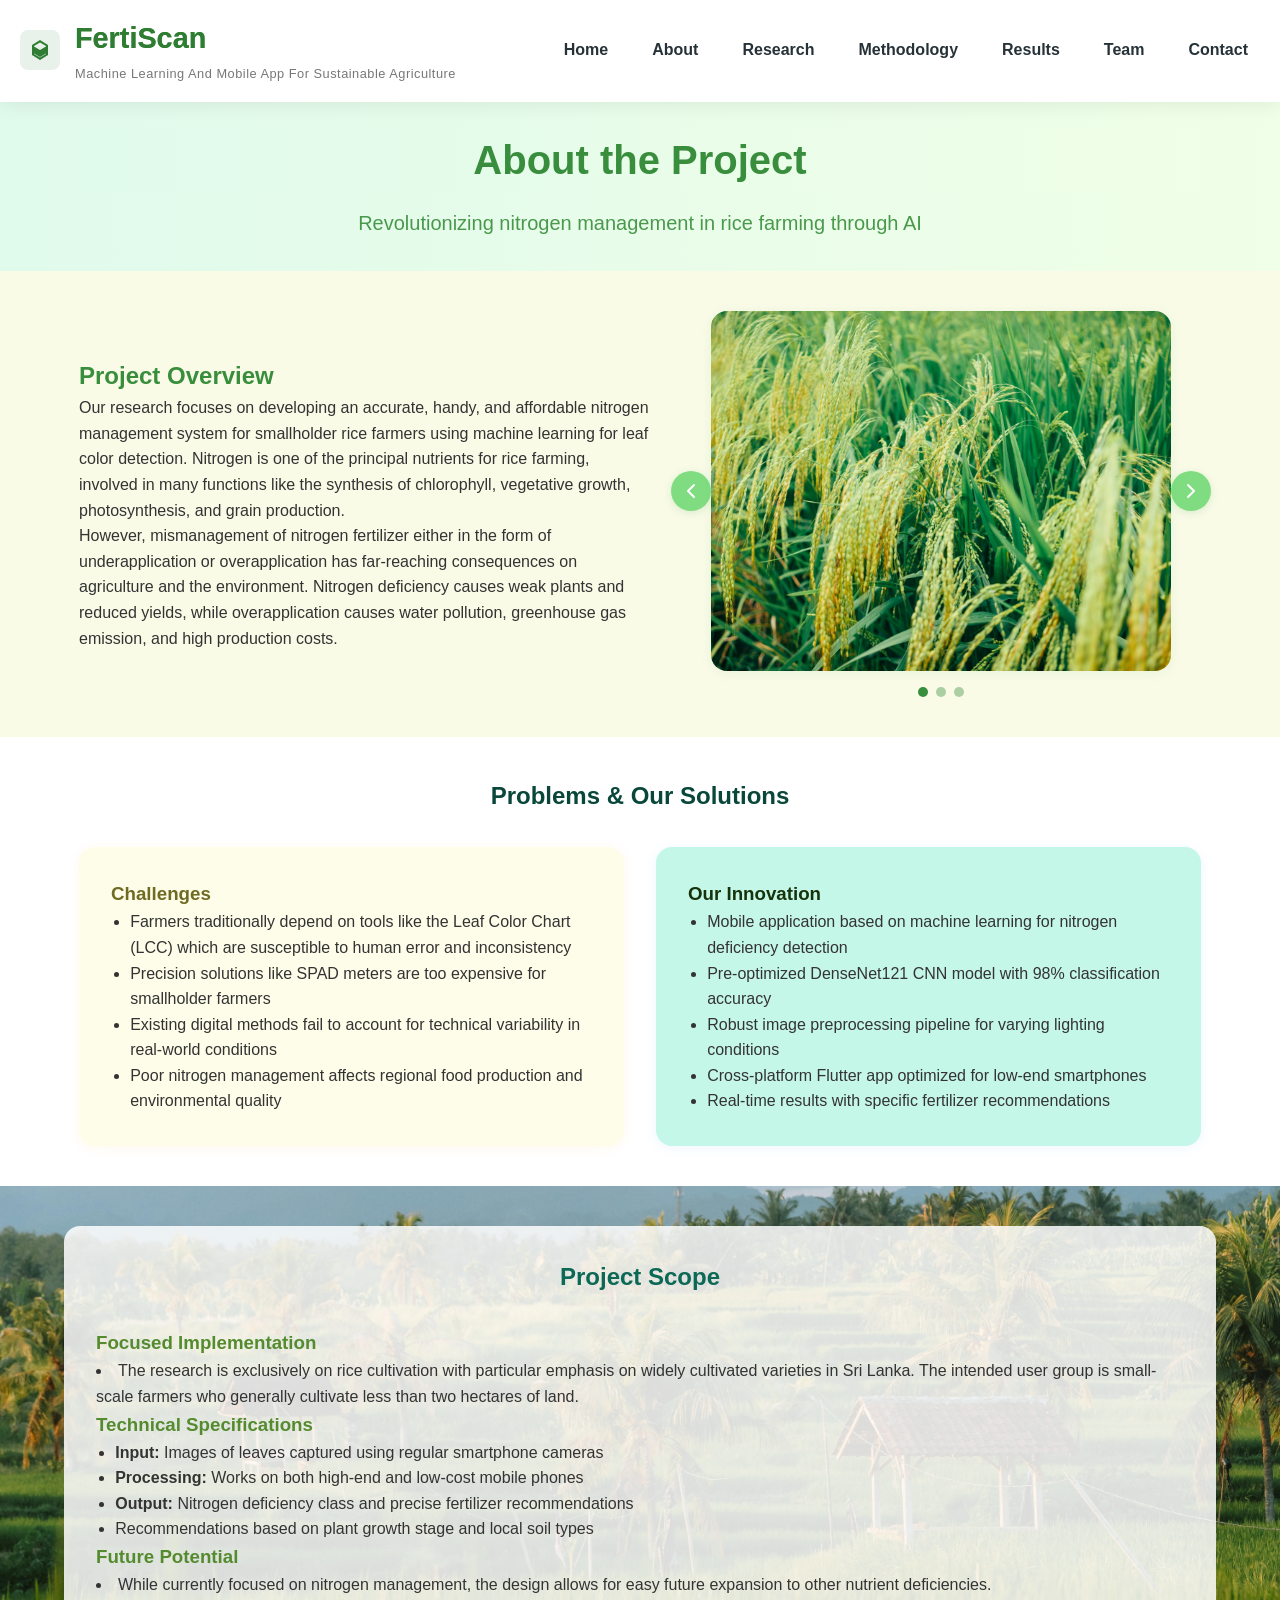
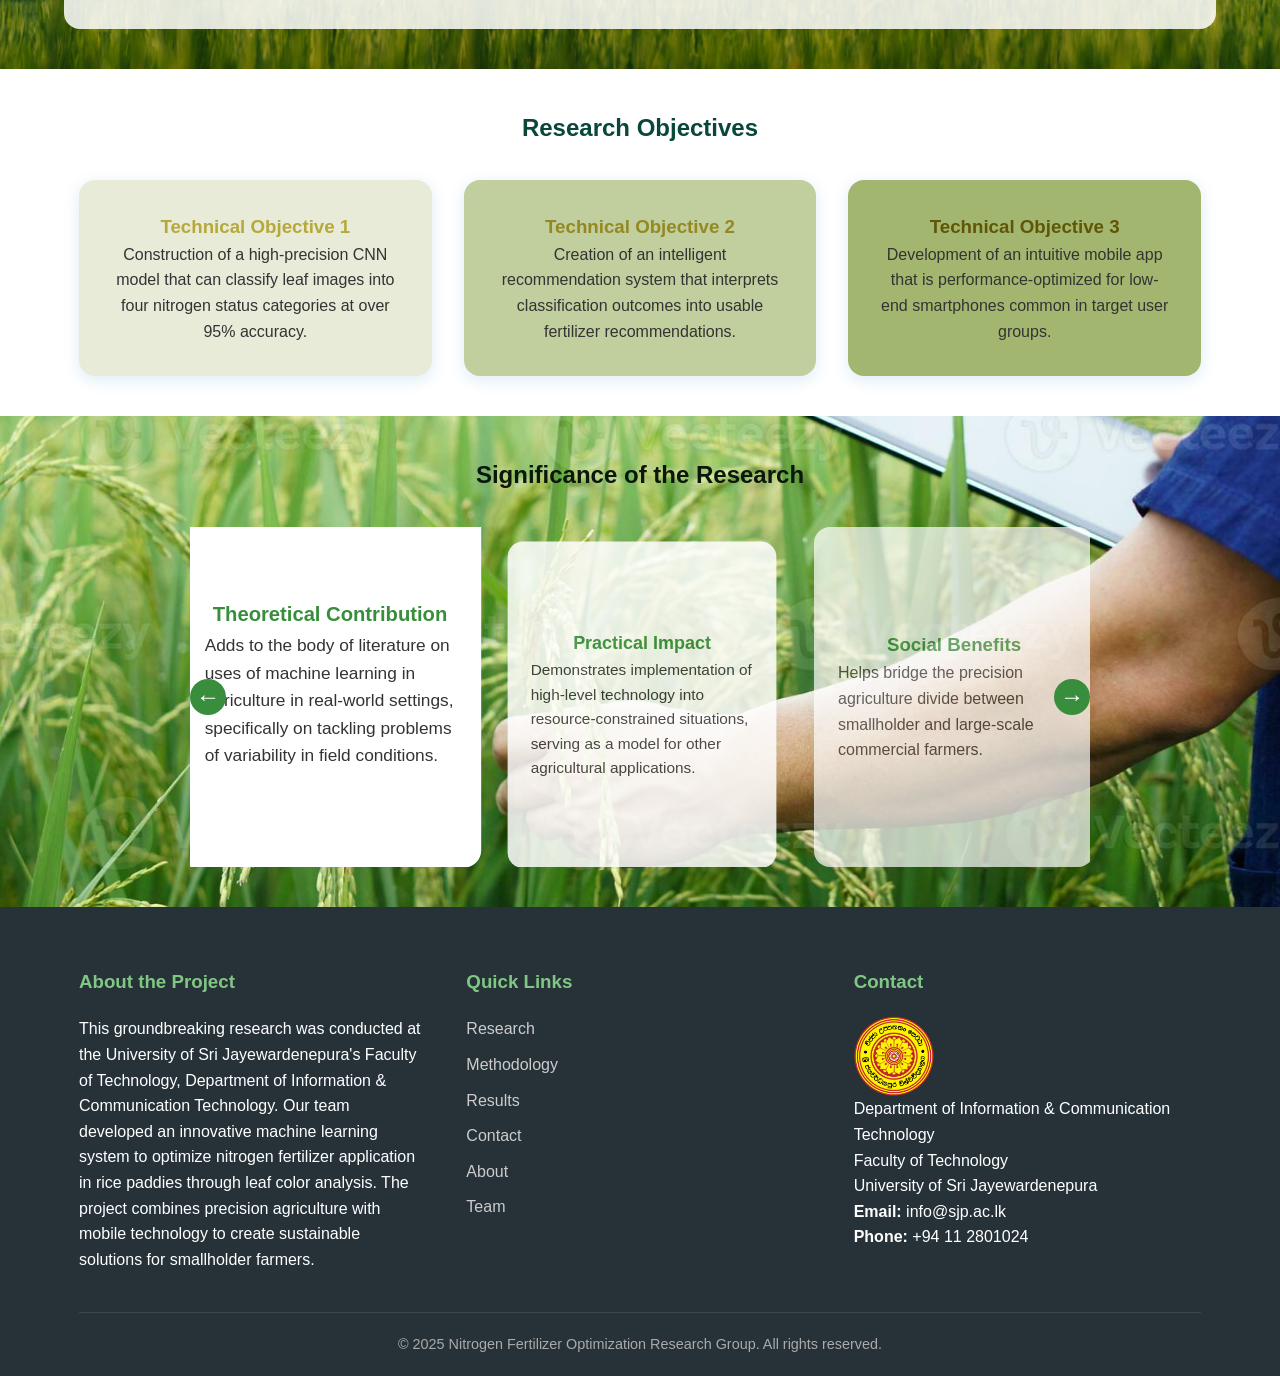
==== commit aa416287: "Merge branch 'Master' of https://github.com/asithan42/research-portfolio into dev_Janani" ====
--- a/pages/about.html
+++ b/pages/about.html
@@ -5,38 +5,44 @@
     <meta name="viewport" content="width=device-width, initial-scale=1.0" />
     <title>About the Project | Nitrogen Fertilizer Optimization</title>
 
-    <link rel="stylesheet" href="../assets/css/style.css" />
-    <link rel="stylesheet" href="../assets/css/responsive.css" />
-    <meta
-      name="description"
-      content="Learn about our research project optimizing nitrogen fertilizer application in rice paddies using machine learning"
-    />
-  </head>
-  <body>
-    <header>
-      <div class="container">
+        <link rel="stylesheet" href="../assets/css/style.css">
+    <link rel="stylesheet" href="../assets/css/responsive.css">
+    <meta name="description" content="Learn about our research project optimizing nitrogen fertilizer application in rice paddies using machine learning">
+</head>
+<body>
+      <header>
+    <div class="nav_bar_container">
         <div class="logo">
-          <h1>N-Fertilizer AI</h1>
-          <p>Machine Learning for Sustainable Agriculture</p>
+            <div class="logo-icon">
+                <svg xmlns="http://www.w3.org/2000/svg" viewBox="0 0 24 24" fill="var(--primary-color)">
+                    <path d="M12 2L4 7v10l8 5 8-5V7L12 2zm0 2.5L18 8v8l-6 3.5-6-3.5V8l6-3.5z"/>
+                    <path d="M12 12l-6-3.5v7l6 3.5 6-3.5v-7L12 12z"/>
+                </svg>
+            </div>
+            <div class="logo-text">
+                <h1>FertiScan</h1>
+                <p>Machine Learning And Mobile App For Sustainable Agriculture</p>
+            </div>
         </div>
         <nav>
-          <ul>
-            <li><a href="index.html">Home</a></li>
-            <li><a href="about.html" class="active">About</a></li>
-            <li><a href="research.html">Research</a></li>
-            <li><a href="methodology.html">Methodology</a></li>
-            <li><a href="results.html">Results</a></li>
-            <li><a href="team.html">Team</a></li>
-            <li><a href="contact.html">Contact</a></li>
-          </ul>
-          <div class="mobile-menu">
-            <span></span>
-            <span></span>
-            <span></span>
-          </div>
+            <ul>
+                <li><a href="index.html" class="nav-link">Home</a></li>
+                <li><a href="about.html" class="nav-link">About</a></li>
+                <li><a href="research.html" class="nav-link">Research</a></li>
+                <li><a href="methodology.html" class="nav-link">Methodology</a></li>
+                <li><a href="results.html" class="nav-link">Results</a></li>
+                <li><a href="team.html" class="nav-link">Team</a></li>
+                <li><a href="contact.html" class="nav-link">Contact</a></li>
+            </ul>
+            <div class="mobile-menu">
+                <span></span>
+                <span></span>
+                <span></span>
+            </div>
         </nav>
-      </div>
-    </header>
+    </div>
+    <div class="header-border"></div>
+</header>
 
     <main>
       <section
@@ -874,25 +880,45 @@
           <div class="footer-section">
             <h3>About the Project</h3>
             <p>
-              Research conducted at University of Sri Jayewardenepura to
-              optimize nitrogen fertilizer application in rice paddies using
-              machine learning.
+              This groundbreaking research was conducted at the University of
+              Sri Jayewardenepura's Faculty of Technology, Department of
+              Information & Communication Technology. Our team developed an
+              innovative machine learning system to optimize nitrogen fertilizer
+              application in rice paddies through leaf color analysis. The
+              project combines precision agriculture with mobile technology to
+              create sustainable solutions for smallholder farmers.
             </p>
           </div>
           <div class="footer-section">
             <h3>Quick Links</h3>
             <ul>
-              <li><a href="research.html">Research Paper</a></li>
+              <li><a href="research.html">Research</a></li>
               <li><a href="methodology.html">Methodology</a></li>
               <li><a href="results.html">Results</a></li>
+              <li><a href="contact.html">Contact</a></li>
+              <li><a href="about.html">About</a></li>
+              <li><a href="team.html">Team</a></li>
             </ul>
           </div>
           <div class="footer-section">
             <h3>Contact</h3>
             <p>
+              <img
+                src="../assets/images/icons/japura_logo.png"
+                alt="University Logo"
+                style="
+                  width: 80px;
+                  height: 40;
+                  vertical-align: middle;
+                  margin-right: 8px;
+                "
+              />
+              <br />
               Department of Information & Communication Technology<br />
               Faculty of Technology<br />
               University of Sri Jayewardenepura
+               <p><strong>Email:</strong> info@sjp.ac.lk<br>
+                <strong>Phone:</strong> +94 11 2801024</p>
             </p>
           </div>
         </div>
@@ -905,7 +931,7 @@
       </div>
     </footer>
 
-    <script src="assets/js/main.js"></script>
-    <script src="assets/js/animations.js"></script>
-  </body>
+    <script src="../assets/js/main.js"></script>
+    <script src="../assets/js/animations.js"></script>
+</body>
 </html>
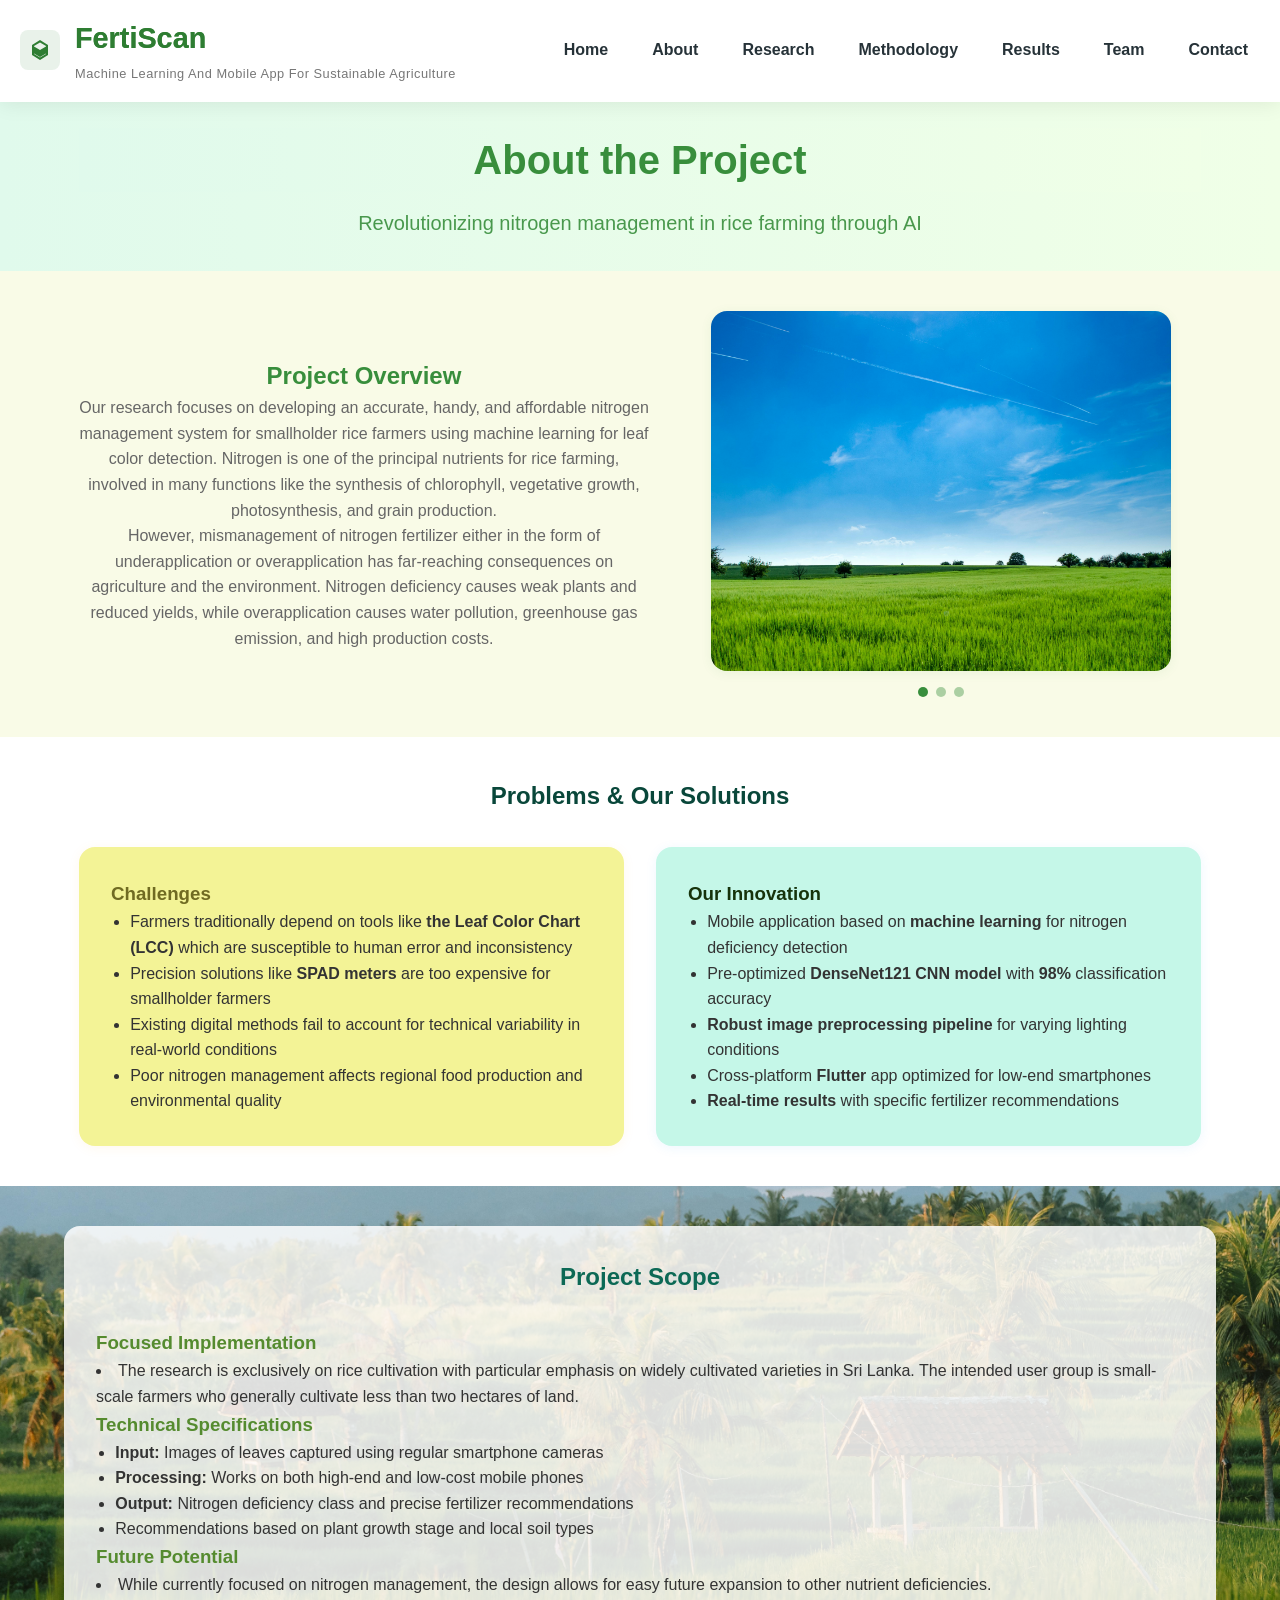
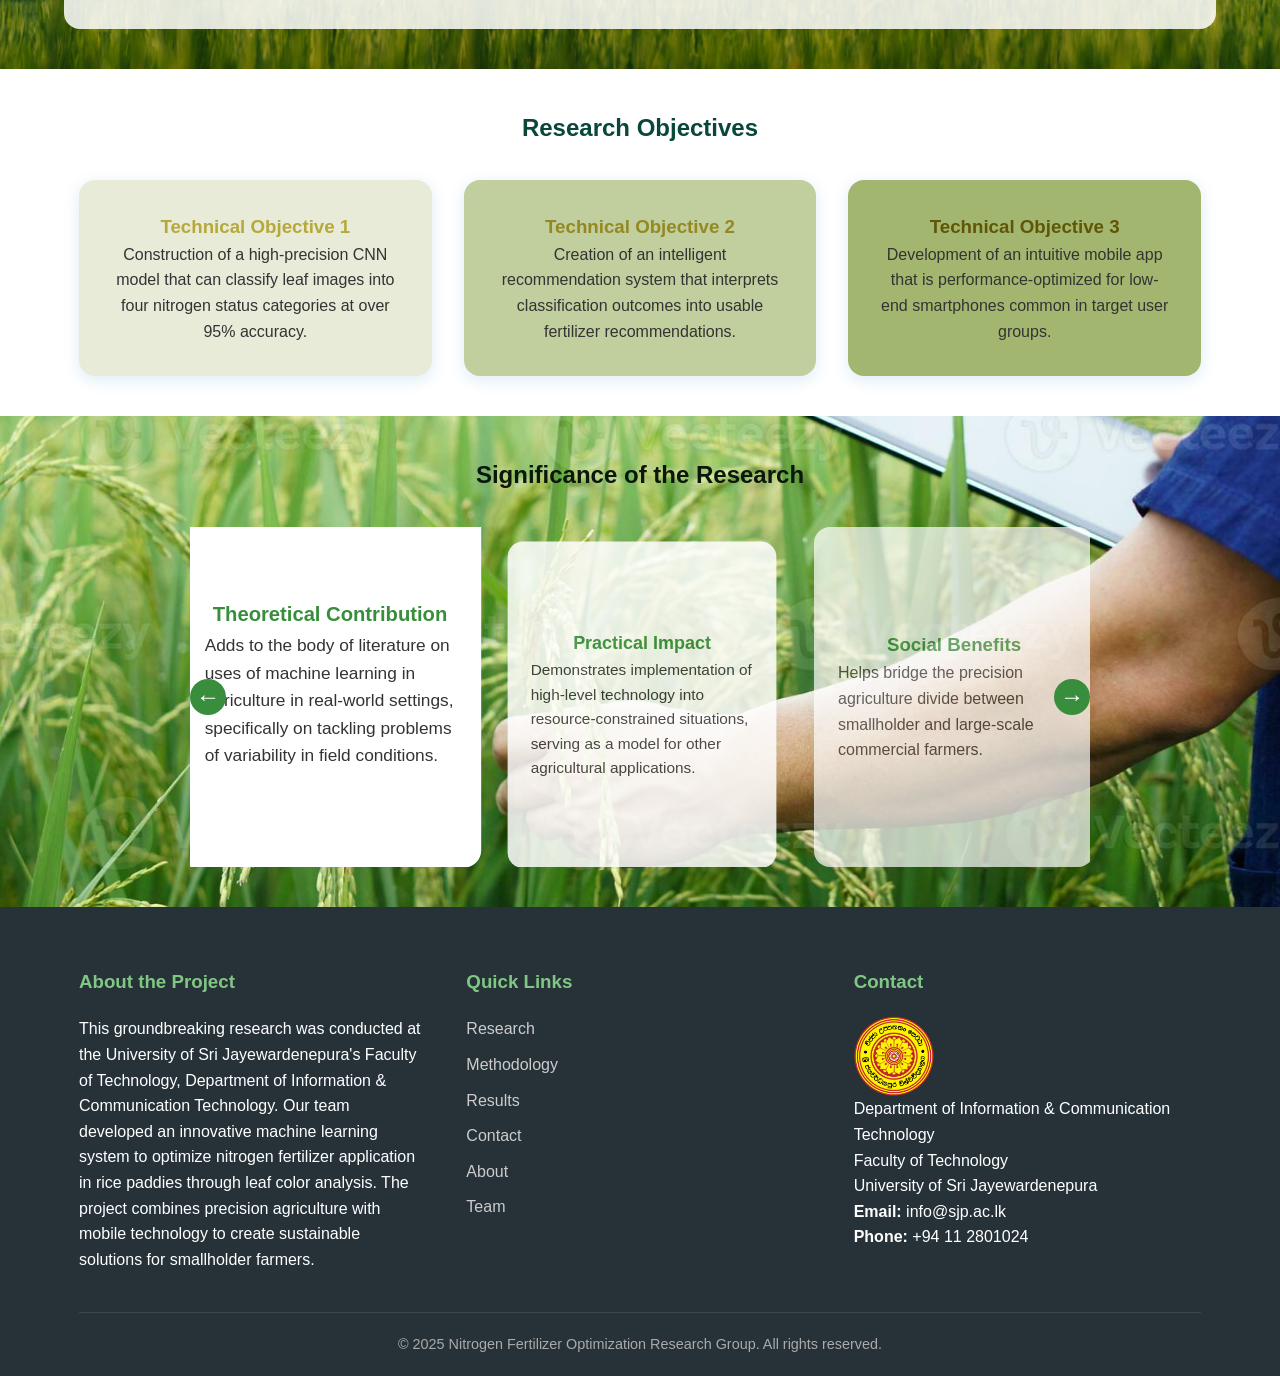
==== commit cec9d801: "did changes on about view" ====
--- a/pages/about.html
+++ b/pages/about.html
@@ -69,10 +69,7 @@
         </div>
       </section>
 
-      <section
-        class="project-overview"
-        style="background: #f9fbe7; padding: 2.5rem 0"
-      >
+      <section class="project-overview" style="background: #f9fbe7; padding: 2.5rem 0">
         <div class="container">
           <div
             class="overview-content"
@@ -84,8 +81,8 @@
             "
           >
             <div class="overview-text" style="flex: 1 1 350px">
-              <h2 style="color: #388e3c">Project Overview</h2>
-              <p>
+              <h2 style="color: #388e3c; text-align: center">Project Overview</h2>
+              <p style="text-align: center; color: #666; font-weight: 500;">
                 Our research focuses on developing an accurate, handy, and
                 affordable nitrogen management system for smallholder rice
                 farmers using machine learning for leaf color detection.
@@ -93,7 +90,8 @@
                 involved in many functions like the synthesis of chlorophyll,
                 vegetative growth, photosynthesis, and grain production.
               </p>
-              <p>
+      
+              <p style="text-align: center; color: #666; font-weight: 500;">
                 However, mismanagement of nitrogen fertilizer either in the form
                 of underapplication or overapplication has far-reaching
                 consequences on agriculture and the environment. Nitrogen
@@ -102,6 +100,7 @@
                 and high production costs.
               </p>
             </div>
+      
             <div
               class="header-images-slider"
               style="
@@ -111,87 +110,24 @@
                 align-items: center;
               "
             >
-              <div
-                class="slider"
-                style="position: relative; width: 460px; height: 360px"
-              >
+              <div class="slider">
                 <img
-                  src="../assets/images/about/Rice_field_closeup.jpg"
-                  alt="Rice farmer in field"
+                  src="../assets/images/about/Paddy.jpg"
+                  alt="Drone view"
                   class="slide-image"
-                  style="
-                    max-width: 460px;
-                    border-radius: 1rem;
-                    box-shadow: 0 2px 12px rgba(56, 142, 60, 0.08);
-                    position: absolute;
-                    top: 0;
-                    left: 0;
-                    width: 100%;
-                    height: 100%;
-                    object-fit: cover;
-                    opacity: 1;
-                    transition: opacity 0.5s;
-                  "
                 />
                 <img
                   src="../assets/images/about/Rice_farmer_in_field.jpg"
                   alt="Rice leaf closeup"
                   class="slide-image"
-                  style="
-                    max-width: 460px;
-                    border-radius: 1rem;
-                    box-shadow: 0 2px 12px rgba(56, 142, 60, 0.08);
-                    position: absolute;
-                    top: 0;
-                    left: 0;
-                    width: 100%;
-                    height: 100%;
-                    object-fit: cover;
-                    opacity: 0;
-                    transition: opacity 0.5s;
-                  "
                 />
                 <img
-                  src="../assets/images/about/Paddy.jpg"
-                  alt="Drone view"
+                  src="../assets/images/about/Rice_field_closeup.jpg"
+                  alt="Rice farmer in field"
                   class="slide-image"
-                  style="
-                    max-width: 460px;
-                    border-radius: 1rem;
-                    box-shadow: 0 2px 12px rgba(56, 142, 60, 0.08);
-                    position: absolute;
-                    top: 0;
-                    left: 0;
-                    width: 100%;
-                    height: 100%;
-                    object-fit: cover;
-                    opacity: 0;
-                    transition: opacity 0.5s;
-                  "
                 />
-                <button
-                  class="prev-slide"
-                  aria-label="Previous slide"
-                  style="
-                    position: absolute;
-                    left: -40px;
-                    top: 50%;
-                    transform: translateY(-50%);
-                    background: rgba(106, 216, 111, 0.85);
-                    color: #fff;
-                    border: none;
-                    border-radius: 50%;
-                    width: 40px;
-                    height: 40px;
-                    cursor: pointer;
-                    box-shadow: 0 2px 8px rgba(56, 142, 60, 0.15);
-                    display: flex;
-                    align-items: center;
-                    justify-content: center;
-                    font-size: 1.5rem;
-                    transition: background 0.2s, transform 0.2s;
-                  "
-                >
+      
+                <button class="prev-slide" aria-label="Previous slide">
                   <svg width="20" height="20" viewBox="0 0 20 20" fill="none">
                     <path
                       d="M13 16L7 10L13 4"
@@ -202,29 +138,7 @@
                     />
                   </svg>
                 </button>
-                <button
-                  class="next-slide"
-                  aria-label="Next slide"
-                  style="
-                    position: absolute;
-                    right: -40px;
-                    top: 50%;
-                    transform: translateY(-50%);
-                    background: rgba(106, 216, 111, 0.85);
-                    color: #fff;
-                    border: none;
-                    border-radius: 50%;
-                    width: 40px;
-                    height: 40px;
-                    cursor: pointer;
-                    box-shadow: 0 2px 8px rgba(56, 142, 60, 0.15);
-                    display: flex;
-                    align-items: center;
-                    justify-content: center;
-                    font-size: 1.5rem;
-                    transition: background 0.2s, transform 0.2s;
-                  "
-                >
+                <button class="next-slide" aria-label="Next slide">
                   <svg width="20" height="20" viewBox="0 0 20 20" fill="none">
                     <path
                       d="M7 4L13 10L7 16"
@@ -236,49 +150,108 @@
                   </svg>
                 </button>
               </div>
+      
               <div
                 class="slider-dots"
                 style="margin-top: 1rem; display: flex; gap: 0.5rem"
               >
-                <span
-                  class="dot"
-                  style="
-                    width: 10px;
-                    height: 10px;
-                    border-radius: 50%;
-                    background: #388e3c;
-                    display: inline-block;
-                    cursor: pointer;
-                    opacity: 1;
-                  "
-                ></span>
-                <span
-                  class="dot"
-                  style="
-                    width: 10px;
-                    height: 10px;
-                    border-radius: 50%;
-                    background: #388e3c;
-                    display: inline-block;
-                    cursor: pointer;
-                    opacity: 0.4;
-                  "
-                ></span>
-                <span
-                  class="dot"
-                  style="
-                    width: 10px;
-                    height: 10px;
-                    border-radius: 50%;
-                    background: #388e3c;
-                    display: inline-block;
-                    cursor: pointer;
-                    opacity: 0.4;
-                  "
-                ></span>
+                <span class="dot"></span>
+                <span class="dot"></span>
+                <span class="dot"></span>
               </div>
             </div>
           </div>
+      
+          <style>
+            .slider {
+              position: relative;
+              width: 460px;
+              height: 360px;
+            }
+      
+            .slide-image {
+              position: absolute;
+              top: 0;
+              left: 0;
+              width: 100%;
+              height: 100%;
+              object-fit: cover;
+              border-radius: 1rem;
+              box-shadow: 0 2px 12px rgba(56, 142, 60, 0.08);
+              opacity: 0;
+              transition: opacity 0.5s;
+            }
+      
+            .slide-image:first-child {
+              opacity: 1;
+            }
+      
+           
+            .slider button {
+  position: absolute;
+  top: 50%;
+  transform: translateY(-50%);
+  background: rgba(106, 216, 111, 0.85);
+  color: #fff;
+  border: none;
+  border-radius: 50%;
+  width: 40px;
+  height: 40px;
+  cursor: pointer;
+  box-shadow: 0 2px 8px rgba(56, 142, 60, 0.15);
+  display: flex;
+  align-items: center;
+  justify-content: center;
+  font-size: 1.5rem;
+  opacity: 0;
+  pointer-events: none;
+  transition: opacity 0.3s, transform 0.2s;
+}
+
+/* Move buttons slightly inward */
+.slider button.prev-slide {
+  left: 10px; /* Adjust this to add padding from the left */
+}
+
+.slider button.next-slide {
+  right: 10px; /* Adjust this to add padding from the right */
+}
+
+      
+            .slider:hover button {
+              opacity: 1;
+              pointer-events: all;
+            }
+      
+            .slider button.prev-slide {
+              left: -40px;
+            }
+      
+            .slider button.next-slide {
+              right: -40px;
+            }
+      
+            .slider button:hover {
+              background: rgba(56, 142, 60, 1);
+              transform: translateY(-50%) scale(1.1);
+            }
+      
+            .slider-dots .dot {
+              width: 10px;
+              height: 10px;
+              border-radius: 50%;
+              background: #388e3c;
+              display: inline-block;
+              cursor: pointer;
+              opacity: 0.4;
+              transition: opacity 0.3s;
+            }
+      
+            .slider-dots .dot.active {
+              opacity: 1;
+            }
+          </style>
+      
           <script>
             document.addEventListener("DOMContentLoaded", function () {
               const slides = document.querySelectorAll(".slide-image");
@@ -286,36 +259,37 @@
               const prevBtn = document.querySelector(".prev-slide");
               const nextBtn = document.querySelector(".next-slide");
               let current = 0;
-
+      
               function showSlide(idx) {
                 slides.forEach((img, i) => {
                   img.style.opacity = i === idx ? "1" : "0";
                 });
                 dots.forEach((dot, i) => {
-                  dot.style.opacity = i === idx ? "1" : "0.4";
+                  dot.classList.toggle("active", i === idx);
                 });
                 current = idx;
               }
-
+      
               prevBtn.addEventListener("click", () => {
                 let idx = (current - 1 + slides.length) % slides.length;
                 showSlide(idx);
               });
-
+      
               nextBtn.addEventListener("click", () => {
                 let idx = (current + 1) % slides.length;
                 showSlide(idx);
               });
-
+      
               dots.forEach((dot, i) => {
                 dot.addEventListener("click", () => showSlide(i));
               });
-
+      
               showSlide(0);
             });
           </script>
         </div>
       </section>
+      
 
       <section class="problem-solution" style="padding: 2.5rem 0">
         <div class="container">
@@ -335,7 +309,7 @@
             <div
               class="problem-card"
               style="
-                background: #fdfde9;
+                background: #f3f396;
                 border-radius: 1rem;
                 box-shadow: 0 2px 12px rgba(255, 167, 38, 0.08);
                 padding: 2rem;
@@ -346,12 +320,12 @@
               <h3 style="color: #706b22">Challenges</h3>
               <ul style="padding-left: 1.2rem">
                 <li>
-                  Farmers traditionally depend on tools like the Leaf Color
-                  Chart (LCC) which are susceptible to human error and
+                  Farmers traditionally depend on tools like <strong>the Leaf Color
+                    Chart (LCC)</strong>  which are susceptible to human error and
                   inconsistency
                 </li>
                 <li>
-                  Precision solutions like SPAD meters are too expensive for
+                  Precision solutions like <strong>SPAD meters</strong>  are too expensive for
                   smallholder farmers
                 </li>
                 <li>
@@ -378,22 +352,22 @@
               <h3 style="color: #16330b">Our Innovation</h3>
               <ul style="padding-left: 1.2rem">
                 <li>
-                  Mobile application based on machine learning for nitrogen
+                  Mobile application based on <strong> machine learning</strong> for nitrogen
                   deficiency detection
                 </li>
                 <li>
-                  Pre-optimized DenseNet121 CNN model with 98% classification
+                  Pre-optimized <strong>DenseNet121 CNN model</strong> with <strong>98%</strong> classification
                   accuracy
                 </li>
                 <li>
-                  Robust image preprocessing pipeline for varying lighting
+                  <strong>Robust image preprocessing pipeline</strong> for varying lighting
                   conditions
                 </li>
                 <li>
-                  Cross-platform Flutter app optimized for low-end smartphones
-                </li>
-                <li>
-                  Real-time results with specific fertilizer recommendations
+                  Cross-platform <strong>Flutter</strong> app optimized for low-end smartphones
+                </li>
+                <li>
+                  <strong>Real-time results</strong> with specific fertilizer recommendations
                 </li>
               </ul>
             </div>
@@ -935,3 +909,5 @@
     <script src="../assets/js/animations.js"></script>
 </body>
 </html>
+
+
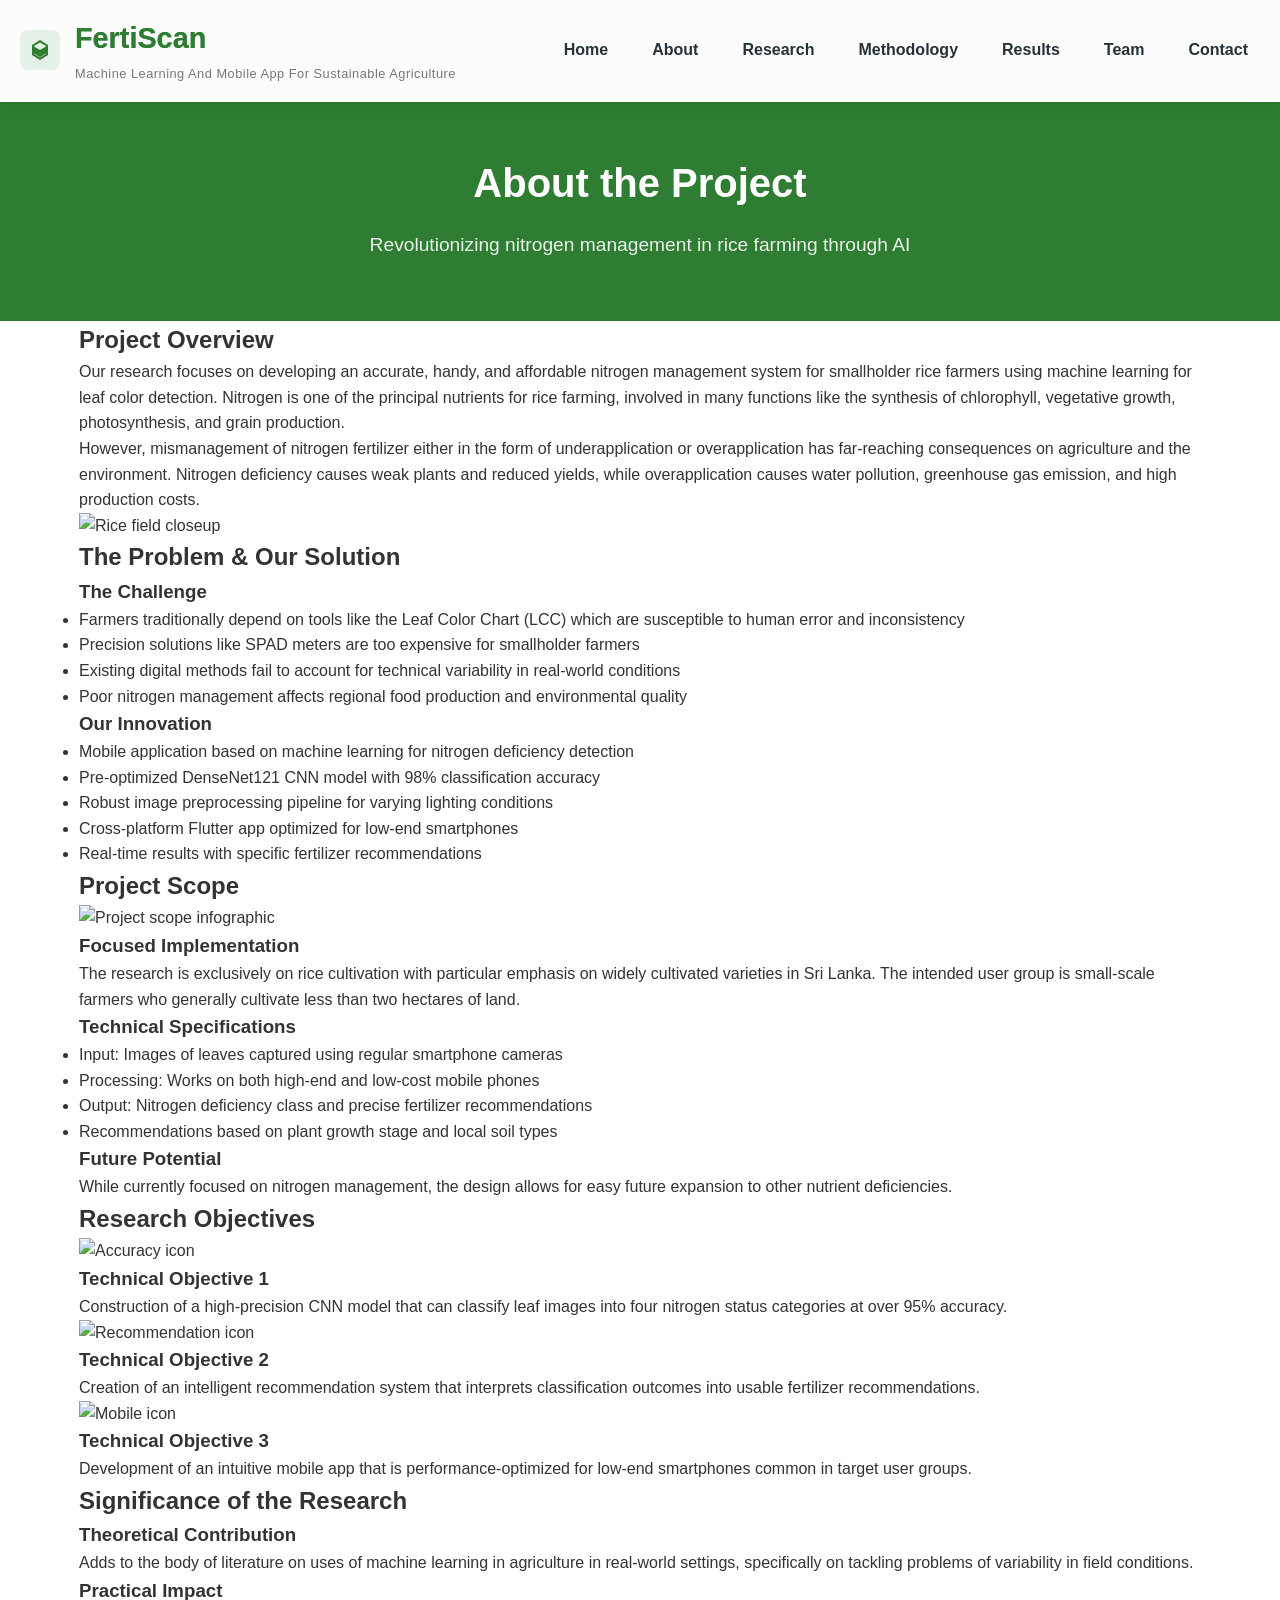
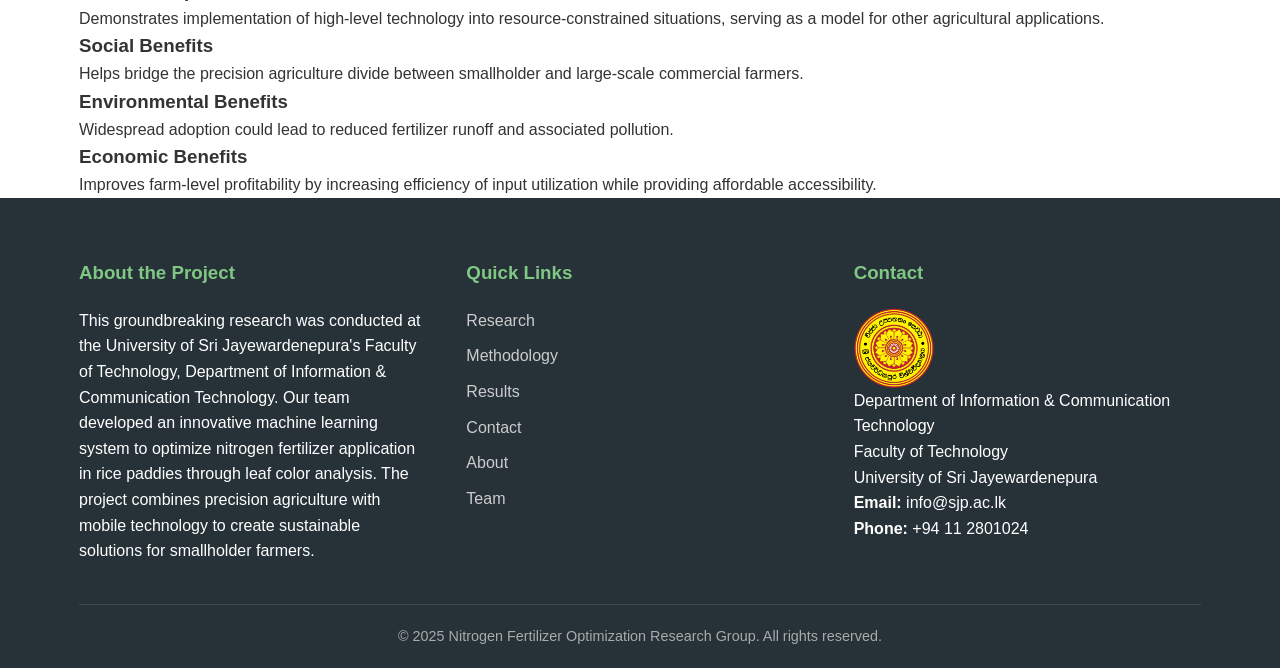
==== commit 8ab67347: "Refactor CSS styles for improved responsiveness and update HTML structure for better readability" ====
--- a/pages/about.html
+++ b/pages/about.html
@@ -1,16 +1,16 @@
 <!DOCTYPE html>
 <html lang="en">
-  <head>
-    <meta charset="UTF-8" />
-    <meta name="viewport" content="width=device-width, initial-scale=1.0" />
+<head>
+    <meta charset="UTF-8">
+    <meta name="viewport" content="width=device-width, initial-scale=1.0">
     <title>About the Project | Nitrogen Fertilizer Optimization</title>
 
-        <link rel="stylesheet" href="../assets/css/style.css">
+     <link rel="stylesheet" href="../assets/css/style.css">
     <link rel="stylesheet" href="../assets/css/responsive.css">
     <meta name="description" content="Learn about our research project optimizing nitrogen fertilizer application in rice paddies using machine learning">
 </head>
 <body>
-      <header>
+        <header>
     <div class="nav_bar_container">
         <div class="logo">
             <div class="logo-icon">
@@ -44,808 +44,148 @@
     <div class="header-border"></div>
 </header>
 
+
     <main>
-      <section
-        class="page-header"
-        style="
-          background: linear-gradient(90deg, #e0faec 0%, #f0ffe7 100%);
-          padding: 3rem 0 2rem 0;
-          text-align: center;
-        "
-      >
-        <div class="container" style="padding-top: 5rem">
-          <h1
-            style="
-              color: #388e3c;
-              background: linear-gradient(90deg, #e0faec 0%, #f0ffe7 100%);
-              text-align: center;
-            "
-          >
-            About the Project
-          </h1>
-          <p style="font-size: 1.25rem; color: #388e3c">
-            Revolutionizing nitrogen management in rice farming through AI
-          </p>
-        </div>
-      </section>
-
-      <section class="project-overview" style="background: #f9fbe7; padding: 2.5rem 0">
-        <div class="container">
-          <div
-            class="overview-content"
-            style="
-              display: flex;
-              flex-wrap: wrap;
-              align-items: center;
-              gap: 2rem;
-            "
-          >
-            <div class="overview-text" style="flex: 1 1 350px">
-              <h2 style="color: #388e3c; text-align: center">Project Overview</h2>
-              <p style="text-align: center; color: #666; font-weight: 500;">
-                Our research focuses on developing an accurate, handy, and
-                affordable nitrogen management system for smallholder rice
-                farmers using machine learning for leaf color detection.
-                Nitrogen is one of the principal nutrients for rice farming,
-                involved in many functions like the synthesis of chlorophyll,
-                vegetative growth, photosynthesis, and grain production.
-              </p>
-      
-              <p style="text-align: center; color: #666; font-weight: 500;">
-                However, mismanagement of nitrogen fertilizer either in the form
-                of underapplication or overapplication has far-reaching
-                consequences on agriculture and the environment. Nitrogen
-                deficiency causes weak plants and reduced yields, while
-                overapplication causes water pollution, greenhouse gas emission,
-                and high production costs.
-              </p>
-            </div>
-      
-            <div
-              class="header-images-slider"
-              style="
-                flex: 1 1 300px;
-                display: flex;
-                flex-direction: column;
-                align-items: center;
-              "
-            >
-              <div class="slider">
-                <img
-                  src="../assets/images/about/Paddy.jpg"
-                  alt="Drone view"
-                  class="slide-image"
-                />
-                <img
-                  src="../assets/images/about/Rice_farmer_in_field.jpg"
-                  alt="Rice leaf closeup"
-                  class="slide-image"
-                />
-                <img
-                  src="../assets/images/about/Rice_field_closeup.jpg"
-                  alt="Rice farmer in field"
-                  class="slide-image"
-                />
-      
-                <button class="prev-slide" aria-label="Previous slide">
-                  <svg width="20" height="20" viewBox="0 0 20 20" fill="none">
-                    <path
-                      d="M13 16L7 10L13 4"
-                      stroke="white"
-                      stroke-width="2"
-                      stroke-linecap="round"
-                      stroke-linejoin="round"
-                    />
-                  </svg>
-                </button>
-                <button class="next-slide" aria-label="Next slide">
-                  <svg width="20" height="20" viewBox="0 0 20 20" fill="none">
-                    <path
-                      d="M7 4L13 10L7 16"
-                      stroke="white"
-                      stroke-width="2"
-                      stroke-linecap="round"
-                      stroke-linejoin="round"
-                    />
-                  </svg>
-                </button>
-              </div>
-      
-              <div
-                class="slider-dots"
-                style="margin-top: 1rem; display: flex; gap: 0.5rem"
-              >
-                <span class="dot"></span>
-                <span class="dot"></span>
-                <span class="dot"></span>
-              </div>
-            </div>
-          </div>
-      
-          <style>
-            .slider {
-              position: relative;
-              width: 460px;
-              height: 360px;
-            }
-      
-            .slide-image {
-              position: absolute;
-              top: 0;
-              left: 0;
-              width: 100%;
-              height: 100%;
-              object-fit: cover;
-              border-radius: 1rem;
-              box-shadow: 0 2px 12px rgba(56, 142, 60, 0.08);
-              opacity: 0;
-              transition: opacity 0.5s;
-            }
-      
-            .slide-image:first-child {
-              opacity: 1;
-            }
-      
-           
-            .slider button {
-  position: absolute;
-  top: 50%;
-  transform: translateY(-50%);
-  background: rgba(106, 216, 111, 0.85);
-  color: #fff;
-  border: none;
-  border-radius: 50%;
-  width: 40px;
-  height: 40px;
-  cursor: pointer;
-  box-shadow: 0 2px 8px rgba(56, 142, 60, 0.15);
-  display: flex;
-  align-items: center;
-  justify-content: center;
-  font-size: 1.5rem;
-  opacity: 0;
-  pointer-events: none;
-  transition: opacity 0.3s, transform 0.2s;
-}
-
-/* Move buttons slightly inward */
-.slider button.prev-slide {
-  left: 10px; /* Adjust this to add padding from the left */
-}
-
-.slider button.next-slide {
-  right: 10px; /* Adjust this to add padding from the right */
-}
-
-      
-            .slider:hover button {
-              opacity: 1;
-              pointer-events: all;
-            }
-      
-            .slider button.prev-slide {
-              left: -40px;
-            }
-      
-            .slider button.next-slide {
-              right: -40px;
-            }
-      
-            .slider button:hover {
-              background: rgba(56, 142, 60, 1);
-              transform: translateY(-50%) scale(1.1);
-            }
-      
-            .slider-dots .dot {
-              width: 10px;
-              height: 10px;
-              border-radius: 50%;
-              background: #388e3c;
-              display: inline-block;
-              cursor: pointer;
-              opacity: 0.4;
-              transition: opacity 0.3s;
-            }
-      
-            .slider-dots .dot.active {
-              opacity: 1;
-            }
-          </style>
-      
-          <script>
-            document.addEventListener("DOMContentLoaded", function () {
-              const slides = document.querySelectorAll(".slide-image");
-              const dots = document.querySelectorAll(".slider-dots .dot");
-              const prevBtn = document.querySelector(".prev-slide");
-              const nextBtn = document.querySelector(".next-slide");
-              let current = 0;
-      
-              function showSlide(idx) {
-                slides.forEach((img, i) => {
-                  img.style.opacity = i === idx ? "1" : "0";
-                });
-                dots.forEach((dot, i) => {
-                  dot.classList.toggle("active", i === idx);
-                });
-                current = idx;
-              }
-      
-              prevBtn.addEventListener("click", () => {
-                let idx = (current - 1 + slides.length) % slides.length;
-                showSlide(idx);
-              });
-      
-              nextBtn.addEventListener("click", () => {
-                let idx = (current + 1) % slides.length;
-                showSlide(idx);
-              });
-      
-              dots.forEach((dot, i) => {
-                dot.addEventListener("click", () => showSlide(i));
-              });
-      
-              showSlide(0);
-            });
-          </script>
-        </div>
-      </section>
-      
-
-      <section class="problem-solution" style="padding: 2.5rem 0">
-        <div class="container">
-          <h2 style="color: #09473a; text-align: center">
-            Problems & Our Solutions
-          </h2>
-          <div
-            class="ps-grid"
-            style="
-              display: flex;
-              flex-wrap: wrap;
-              gap: 2rem;
-              justify-content: center;
-              margin-top: 2rem;
-            "
-          >
-            <div
-              class="problem-card"
-              style="
-                background: #f3f396;
-                border-radius: 1rem;
-                box-shadow: 0 2px 12px rgba(255, 167, 38, 0.08);
-                padding: 2rem;
-                flex: 1 1 300px;
-                min-width: 260px;
-              "
-            >
-              <h3 style="color: #706b22">Challenges</h3>
-              <ul style="padding-left: 1.2rem">
-                <li>
-                  Farmers traditionally depend on tools like <strong>the Leaf Color
-                    Chart (LCC)</strong>  which are susceptible to human error and
-                  inconsistency
-                </li>
-                <li>
-                  Precision solutions like <strong>SPAD meters</strong>  are too expensive for
-                  smallholder farmers
-                </li>
-                <li>
-                  Existing digital methods fail to account for technical
-                  variability in real-world conditions
-                </li>
-                <li>
-                  Poor nitrogen management affects regional food production and
-                  environmental quality
-                </li>
-              </ul>
-            </div>
-            <div
-              class="solution-card"
-              style="
-                background: #c5f7e8;
-                border-radius: 1rem;
-                box-shadow: 0 2px 12px rgba(33, 150, 243, 0.08);
-                padding: 2rem;
-                flex: 1 1 300px;
-                min-width: 260px;
-              "
-            >
-              <h3 style="color: #16330b">Our Innovation</h3>
-              <ul style="padding-left: 1.2rem">
-                <li>
-                  Mobile application based on <strong> machine learning</strong> for nitrogen
-                  deficiency detection
-                </li>
-                <li>
-                  Pre-optimized <strong>DenseNet121 CNN model</strong> with <strong>98%</strong> classification
-                  accuracy
-                </li>
-                <li>
-                  <strong>Robust image preprocessing pipeline</strong> for varying lighting
-                  conditions
-                </li>
-                <li>
-                  Cross-platform <strong>Flutter</strong> app optimized for low-end smartphones
-                </li>
-                <li>
-                  <strong>Real-time results</strong> with specific fertilizer recommendations
-                </li>
-              </ul>
-            </div>
-          </div>
-        </div>
-      </section>
-
-      <section
-        class="project-scope"
-        style="
-          background: url('../assets/images/about/scopebg.jpg') center
-              center/cover no-repeat,
-            #f1f8e9;
-          padding: 2.5rem 0;
-        "
-      >
-        <div
-          class="container"
-          style="
-            background: rgba(255, 255, 255, 0.85);
-            border-radius: 1rem;
-            padding: 2rem;
-          "
-        >
-          <h2 style="color: #0c6955; text-align: center">Project Scope</h2>
-          <div
-            class="scope-content"
-            style="
-              display: flex;
-              flex-wrap: wrap;
-              align-items: center;
-              gap: 2rem;
-              margin-top: 2rem;
-            "
-          >
-            <div class="scope-text" style="flex: 2 1 350px">
-              <h3 style="color: #558b2f">Focused Implementation</h3>
-              <p>
-                <li>
-                  The research is exclusively on rice cultivation with
-                  particular emphasis on widely cultivated varieties in Sri
-                  Lanka. The intended user group is small-scale farmers who
-                  generally cultivate less than two hectares of land.
-                </li>
-              </p>
-              <h3 style="color: #558b2f">Technical Specifications</h3>
-              <ul style="padding-left: 1.2rem">
-                <li>
-                  <strong>Input:</strong> Images of leaves captured using
-                  regular smartphone cameras
-                </li>
-                <li>
-                  <strong>Processing:</strong> Works on both high-end and
-                  low-cost mobile phones
-                </li>
-                <li>
-                  <strong>Output:</strong> Nitrogen deficiency class and precise
-                  fertilizer recommendations
-                </li>
-                <li>
-                  Recommendations based on plant growth stage and local soil
-                  types
-                </li>
-              </ul>
-              <h3 style="color: #558b2f">Future Potential</h3>
-              <p>
-                <li>
-                  While currently focused on nitrogen management, the design
-                  allows for easy future expansion to other nutrient
-                  deficiencies.
-                </li>
-              </p>
-            </div>
-          </div>
-        </div>
-      </section>
-
-      <section class="objectives" style="padding: 2.5rem 0">
-        <div class="container">
-          <h2 style="color: #09473a; text-align: center">
-            Research Objectives
-          </h2>
-          <div
-            class="objectives-grid"
-            style="
-              display: flex;
-              flex-wrap: wrap;
-              gap: 2rem;
-              justify-content: center;
-              margin-top: 2rem;
-            "
-          >
-            <div
-              class="objective-card inset-0 z-50"
-              style="
-                background: center center/cover no-repeat, #e7ebd8;
-                padding: 2rem;
-                flex: 1 1 220px;
-                min-width: 200px;
-                text-align: center;
-                position: relative;
-                border-radius: 1rem;
-                overflow: hidden;
-                box-shadow: 0 4px 16px rgba(25, 118, 210, 0.15);
-                border-radius: 1rem;
-              "
-            >
-              <div style="position: relative; z-index: 1">
-                <h3 style="color: #b6a939">Technical Objective 1</h3>
-                <p>
-                  Construction of a high-precision CNN model that can classify
-                  leaf images into four nitrogen status categories at over 95%
-                  accuracy.
-                </p>
-              </div>
-            </div>
-            <div
-              class="objective-card inset-0 z-50"
-              style="
-                background: center center/cover no-repeat, #c1ce9d;
-                padding: 2rem;
-                flex: 1 1 220px;
-                min-width: 200px;
-                text-align: center;
-                position: relative;
-                border-radius: 1rem;
-                overflow: hidden;
-                box-shadow: 0 4px 16px rgba(25, 118, 210, 0.15);
-                border-radius: 1rem;
-              "
-            >
-              <div style="position: relative; z-index: 1">
-                <h3 style="color: #948822">Technical Objective 2</h3>
-                <p>
-                  Creation of an intelligent recommendation system that
-                  interprets classification outcomes into usable fertilizer
-                  recommendations.
-                </p>
-              </div>
-            </div>
-            <div
-              class="objective-card inset-0 z-50"
-              style="
-                background: center center/cover no-repeat, #a3b66f;
-                padding: 2rem;
-                flex: 1 1 220px;
-                min-width: 200px;
-                text-align: center;
-                position: relative;
-                border-radius: 1rem;
-                overflow: hidden;
-                box-shadow: 0 4px 16px rgba(25, 118, 210, 0.15);
-                border-radius: 1rem;
-              "
-            >
-              <div style="position: relative; z-index: 1">
-                <h3 style="color: #5f5608">Technical Objective 3</h3>
-              </div>
-              <p>
-                Development of an intuitive mobile app that is
-                performance-optimized for low-end smartphones common in target
-                user groups.
-              </p>
-            </div>
-          </div>
-        </div>
-      </section>
-
-    <section
-        class="significance"
-        style="background: url('../assets/images/about/researcher.jpg') center center/cover no-repeat, #e8f5e9; padding: 2.5rem 0"
-    >
-        <div class="container">
-            <h2 style="color: #09180a; text-align: center">
-                Significance of the Research
-            </h2>
-            <div
-                class="significance-carousel"
-                style="
-                    position: relative;
-                    max-width: 900px;
-                    margin: 2rem auto 0 auto;
-                    overflow: hidden;
-                    height: 340px;
-                "
-            >
-                <div
-                    class="carousel-track"
-                    style="
-                        display: flex;
-                        transition: transform 0.5s;
-                        gap: 2rem;
-                        height: 100%;
-                    "
-                >
-                    <div
-                        class="significance-card"
-                        style="
-                            background: #fff;
-                            border-radius: 1rem;
-                            box-shadow: 0 2px 12px rgba(56, 142, 60, 0.08);
-                            padding: 1.5rem;
-                            min-width: 280px;
-                            max-width: 280px;
-                            flex: 0 0 280px;
-                            height: 100%;
-                            display: flex;
-                            flex-direction: column;
-                            justify-content: center;
-                            transition: transform 0.5s, box-shadow 0.5s, z-index 0.5s;
-                        "
-                    >
-                        <h3 style="color: #388e3c; text-align: center;">Theoretical Contribution</h3>
-                        <p>
-                            Adds to the body of literature on uses of machine learning in
-                            agriculture in real-world settings, specifically on tackling
-                            problems of variability in field conditions.
-                        </p>
-                    </div>
-                    <div
-                        class="significance-card"
-                        style="
-                            background: #fff;
-                            border-radius: 1rem;
-                            box-shadow: 0 2px 12px rgba(56, 142, 60, 0.08);
-                            padding: 1.5rem;
-                            min-width: 280px;
-                            max-width: 280px;
-                            flex: 0 0 280px;
-                            height: 100%;
-                            display: flex;
-                            flex-direction: column;
-                            justify-content: center;
-                            transition: transform 0.5s, box-shadow 0.5s, z-index 0.5s;
-                        "
-                    >
-                        <h3 style="color: #388e3c; text-align: center;">Practical Impact</h3>
-                        <p>
-                            Demonstrates implementation of high-level technology into
-                            resource-constrained situations, serving as a model for other
-                            agricultural applications.
-                        </p>
-                    </div>
-                    <div
-                        class="significance-card"
-                        style="
-                            background: #fff;
-                            border-radius: 1rem;
-                            box-shadow: 0 2px 12px rgba(56, 142, 60, 0.08);
-                            padding: 1.5rem;
-                            min-width: 280px;
-                            max-width: 280px;
-                            flex: 0 0 280px;
-                            height: 100%;
-                            display: flex;
-                            flex-direction: column;
-                            justify-content: center;
-                            transition: transform 0.5s, box-shadow 0.5s, z-index 0.5s;
-                        "
-                    >
-                        <h3 style="color: #388e3c; text-align: center;">Social Benefits</h3>
-                        <p>
-                            Helps bridge the precision agriculture divide between
-                            smallholder and large-scale commercial farmers.
-                        </p>
-                    </div>
-                    <div
-                        class="significance-card"
-                        style="
-                            background: #fff;
-                            border-radius: 1rem;
-                            box-shadow: 0 2px 12px rgba(56, 142, 60, 0.08);
-                            padding: 1.5rem;
-                            min-width: 280px;
-                            max-width: 280px;
-                            flex: 0 0 280px;
-                            height: 100%;
-                            display: flex;
-                            flex-direction: column;
-                            justify-content: center;
-                            transition: transform 0.5s, box-shadow 0.5s, z-index 0.5s;
-                        "
-                    >
-                        <h3 style="color: #388e3c; text-align: center;">Environmental Benefits</h3>
-                        <p>
-                            Widespread adoption could lead to reduced fertilizer runoff and
-                            associated pollution.
-                        </p>
-                    </div>
-                    <div
-                        class="significance-card"
-                        style="
-                            background: #fff;
-                            border-radius: 1rem;
-                            box-shadow: 0 2px 12px rgba(56, 142, 60, 0.08);
-                            padding: 1.5rem;
-                            min-width: 280px;
-                            max-width: 280px;
-                            flex: 0 0 280px;
-                            height: 100%;
-                            display: flex;
-                            flex-direction: column;
-                            justify-content: center;
-                            transition: transform 0.5s, box-shadow 0.5s, z-index 0.5s;
-                        "
-                    >
-                        <h3 style="color: #388e3c; text-align: center;">Economic Benefits</h3>
-                        <p>
-                            Improves farm-level profitability by increasing efficiency of
-                            input utilization while providing affordable accessibility.
-                        </p>
-                    </div>
-                </div>
-                <button
-                    class="carousel-prev"
-                    aria-label="Previous"
-                    style="
-                        position: absolute;
-                        left: 0;
-                        top: 50%;
-                        transform: translateY(-50%);
-                        background: #388e3c;
-                        color: #fff;
-                        border: none;
-                        border-radius: 50%;
-                        width: 36px;
-                        height: 36px;
-                        cursor: pointer;
-                        display: flex;
-                        align-items: center;
-                        justify-content: center;
-                        font-size: 1.5rem;
-                        z-index: 2;
-                    "
-                >
-                    &#8592;
-                </button>
-                <button
-                    class="carousel-next"
-                    aria-label="Next"
-                    style="
-                        position: absolute;
-                        right: 0;
-                        top: 50%;
-                        transform: translateY(-50%);
-                        background: #388e3c;
-                        color: #fff;
-                        border: none;
-                        border-radius: 50%;
-                        width: 36px;
-                        height: 36px;
-                        cursor: pointer;
-                        display: flex;
-                        align-items: center;
-                        justify-content: center;
-                        font-size: 1.5rem;
-                        z-index: 2;
-                    "
-                >
-                    &#8594;
-                </button>
-                <div
-                    class="carousel-dots"
-                    style="display: flex; justify-content: center; gap: 0.5rem; margin-top: 1rem"
-                >
-                    <span class="dot" style="width: 10px; height: 10px; border-radius: 50%; background: #388e3c; opacity: 0.4; display: inline-block; cursor: pointer;"></span>
-                    <span class="dot" style="width: 10px; height: 10px; border-radius: 50%; background: #388e3c; opacity: 0.4; display: inline-block; cursor: pointer;"></span>
-                    <span class="dot" style="width: 10px; height: 10px; border-radius: 50%; background: #388e3c; opacity: 0.4; display: inline-block; cursor: pointer;"></span>
-                    <span class="dot" style="width: 10px; height: 10px; border-radius: 50%; background: #388e3c; opacity: 0.4; display: inline-block; cursor: pointer;"></span>
-                    <span class="dot" style="width: 10px; height: 10px; border-radius: 50%; background: #388e3c; opacity: 0.4; display: inline-block; cursor: pointer;"></span>
-                </div>
-            </div>
-            <script>
-                document.addEventListener("DOMContentLoaded", function () {
-                    const track = document.querySelector(".carousel-track");
-                    const cards = document.querySelectorAll(".significance-card");
-                    const prevBtn = document.querySelector(".carousel-prev");
-                    const nextBtn = document.querySelector(".carousel-next");
-                    const dots = document.querySelectorAll(".carousel-dots .dot");
-                    const cardWidth = 280 + 32; // card width + gap
-                    const carouselWidth = 900;
-                    const visibleCards = Math.floor(carouselWidth / cardWidth);
-
-                    // Find the index of "Theoretical Contribution"
-                    let theoreticalIdx = 0;
-                    cards.forEach((card, i) => {
-                        if (
-                            card.querySelector("h3") &&
-                            card.querySelector("h3").textContent.trim() === "Theoretical Contribution"
-                        ) {
-                            theoreticalIdx = i;
-                        }
-                    });
-
-                    // Calculate offset to center the card
-                    function getCenterOffset(idx) {
-                        // Center the selected card in the visible area
-                        // If visibleCards is odd, center exactly; if even, center left-most of two
-                        let centerIdx = Math.floor(visibleCards / 2);
-                        let offset = idx - centerIdx;
-                        // Clamp so we don't scroll out of bounds
-                        if (offset < 0) offset = 0;
-                        if (offset > cards.length - visibleCards) offset = cards.length - visibleCards;
-                        if (cards.length <= visibleCards) offset = 0;
-                        return offset;
-                    }
-
-                    let current = theoreticalIdx;
-
-                    function updateCarousel(idx) {
-                        // Looping logic
-                        if (idx < 0) idx = cards.length - 1;
-                        if (idx >= cards.length) idx = 0;
-
-                        cards.forEach((card, i) => {
-                            card.style.transform = "";
-                            card.style.zIndex = "1";
-                            card.style.boxShadow = "0 2px 12px rgba(56, 142, 60, 0.08)";
-                            card.style.opacity = "0.7";
-                        });
-
-                        cards[idx].style.transform = "scale(1.08) translateY(-12px)";
-                        cards[idx].style.zIndex = "3";
-                        cards[idx].style.boxShadow = "0 8px 32px rgba(56, 142, 60, 0.18)";
-                        cards[idx].style.opacity = "1";
-
-                        if (idx > 0) {
-                            cards[idx - 1].style.transform = "scale(0.96) translateY(8px)";
-                            cards[idx - 1].style.zIndex = "2";
-                            cards[idx - 1].style.opacity = "0.85";
-                        } else {
-                            // Loop: last card to the left of first
-                            cards[cards.length - 1].style.transform = "scale(0.96) translateY(8px)";
-                            cards[cards.length - 1].style.zIndex = "2";
-                            cards[cards.length - 1].style.opacity = "0.85";
-                        }
-                        if (idx < cards.length - 1) {
-                            cards[idx + 1].style.transform = "scale(0.96) translateY(8px)";
-                            cards[idx + 1].style.zIndex = "2";
-                            cards[idx + 1].style.opacity = "0.85";
-                        } else {
-                            // Loop: first card to the right of last
-                            cards[0].style.transform = "scale(0.96) translateY(8px)";
-                            cards[0].style.zIndex = "2";
-                            cards[0].style.opacity = "0.85";
-                        }
-
-                        // Center the focused card
-                        let offset = getCenterOffset(idx);
-                        track.style.transform = `translateX(-${offset * cardWidth}px)`;
-
-                        dots.forEach((dot, i) => {
-                            dot.style.opacity = i === idx ? "1" : "0.4";
-                        });
-                        current = idx;
-                    }
-
-                    prevBtn.addEventListener("click", () => {
-                        updateCarousel(current - 1);
-                    });
-
-                    nextBtn.addEventListener("click", () => {
-                        updateCarousel(current + 1);
-                    });
-
-                    dots.forEach((dot, i) => {
-                        dot.addEventListener("click", () => updateCarousel(i));
-                    });
-
-                    // Set initial width for track to fit all cards
-                    track.style.width = `${cards.length * cardWidth}px`;
-
-                    // Set the "Theoretical Contribution" card active and centered on load
-                    updateCarousel(theoreticalIdx);
-                });
-            </script>
-        </div>
-    </section>
+        <section class="page-header">
+            <div class="container">
+                  <br/>
+                <br/> 
+                <h1>About the Project</h1>
+                <p>Revolutionizing nitrogen management in rice farming through AI</p>
+            </div>
+        </section>
+
+        <section class="project-overview">
+            <div class="container">
+                <div class="overview-content">
+                    <div class="overview-text">
+                        <h2>Project Overview</h2>
+                        <p>Our research focuses on developing an accurate, handy, and affordable nitrogen management system for smallholder rice farmers using machine learning for leaf color detection. Nitrogen is one of the principal nutrients for rice farming, involved in many functions like the synthesis of chlorophyll, vegetative growth, photosynthesis, and grain production.</p>
+                        
+                        <p>However, mismanagement of nitrogen fertilizer either in the form of underapplication or overapplication has far-reaching consequences on agriculture and the environment. Nitrogen deficiency causes weak plants and reduced yields, while overapplication causes water pollution, greenhouse gas emission, and high production costs.</p>
+                    </div>
+                    <div class="overview-image">
+                        <img src="assets/images/research/rice-field-closeup.jpg" alt="Rice field closeup">
+                    </div>
+                </div>
+            </div>
+        </section>
+
+        <section class="problem-solution">
+            <div class="container">
+                <h2>The Problem & Our Solution</h2>
+                <div class="ps-grid">
+                    <div class="problem-card">
+                        <h3>The Challenge</h3>
+                        <ul>
+                            <li>Farmers traditionally depend on tools like the Leaf Color Chart (LCC) which are susceptible to human error and inconsistency</li>
+                            <li>Precision solutions like SPAD meters are too expensive for smallholder farmers</li>
+                            <li>Existing digital methods fail to account for technical variability in real-world conditions</li>
+                            <li>Poor nitrogen management affects regional food production and environmental quality</li>
+                        </ul>
+                    </div>
+                    <div class="solution-card">
+                        <h3>Our Innovation</h3>
+                        <ul>
+                            <li>Mobile application based on machine learning for nitrogen deficiency detection</li>
+                            <li>Pre-optimized DenseNet121 CNN model with 98% classification accuracy</li>
+                            <li>Robust image preprocessing pipeline for varying lighting conditions</li>
+                            <li>Cross-platform Flutter app optimized for low-end smartphones</li>
+                            <li>Real-time results with specific fertilizer recommendations</li>
+                        </ul>
+                    </div>
+                </div>
+            </div>
+        </section>
+
+        <section class="project-scope">
+            <div class="container">
+                <h2>Project Scope</h2>
+                <div class="scope-content">
+                    <div class="scope-image">
+                        <img src="assets/images/research/scope-infographic.png" alt="Project scope infographic">
+                    </div>
+                    <div class="scope-text">
+                        <h3>Focused Implementation</h3>
+                        <p>The research is exclusively on rice cultivation with particular emphasis on widely cultivated varieties in Sri Lanka. The intended user group is small-scale farmers who generally cultivate less than two hectares of land.</p>
+                        
+                        <h3>Technical Specifications</h3>
+                        <ul>
+                            <li>Input: Images of leaves captured using regular smartphone cameras</li>
+                            <li>Processing: Works on both high-end and low-cost mobile phones</li>
+                            <li>Output: Nitrogen deficiency class and precise fertilizer recommendations</li>
+                            <li>Recommendations based on plant growth stage and local soil types</li>
+                        </ul>
+                        
+                        <h3>Future Potential</h3>
+                        <p>While currently focused on nitrogen management, the design allows for easy future expansion to other nutrient deficiencies.</p>
+                    </div>
+                </div>
+            </div>
+        </section>
+
+        <section class="objectives">
+            <div class="container">
+                <h2>Research Objectives</h2>
+                <div class="objectives-grid">
+                    <div class="objective-card">
+                        <div class="objective-icon">
+                            <img src="assets/images/icons/accuracy-icon.svg" alt="Accuracy icon">
+                        </div>
+                        <h3>Technical Objective 1</h3>
+                        <p>Construction of a high-precision CNN model that can classify leaf images into four nitrogen status categories at over 95% accuracy.</p>
+                    </div>
+                    
+                    <div class="objective-card">
+                        <div class="objective-icon">
+                            <img src="assets/images/icons/recommendation-icon.svg" alt="Recommendation icon">
+                        </div>
+                        <h3>Technical Objective 2</h3>
+                        <p>Creation of an intelligent recommendation system that interprets classification outcomes into usable fertilizer recommendations.</p>
+                    </div>
+                    
+                    <div class="objective-card">
+                        <div class="objective-icon">
+                            <img src="assets/images/icons/mobile-icon.svg" alt="Mobile icon">
+                        </div>
+                        <h3>Technical Objective 3</h3>
+                        <p>Development of an intuitive mobile app that is performance-optimized for low-end smartphones common in target user groups.</p>
+                    </div>
+                </div>
+            </div>
+        </section>
+
+        <section class="significance">
+            <div class="container">
+                <h2>Significance of the Research</h2>
+                <div class="significance-content">
+                    <div class="significance-card">
+                        <h3>Theoretical Contribution</h3>
+                        <p>Adds to the body of literature on uses of machine learning in agriculture in real-world settings, specifically on tackling problems of variability in field conditions.</p>
+                    </div>
+                    
+                    <div class="significance-card">
+                        <h3>Practical Impact</h3>
+                        <p>Demonstrates implementation of high-level technology into resource-constrained situations, serving as a model for other agricultural applications.</p>
+                    </div>
+                    
+                    <div class="significance-card">
+                        <h3>Social Benefits</h3>
+                        <p>Helps bridge the precision agriculture divide between smallholder and large-scale commercial farmers.</p>
+                    </div>
+                    
+                    <div class="significance-card">
+                        <h3>Environmental Benefits</h3>
+                        <p>Widespread adoption could lead to reduced fertilizer runoff and associated pollution.</p>
+                    </div>
+                    
+                    <div class="significance-card">
+                        <h3>Economic Benefits</h3>
+                        <p>Improves farm-level profitability by increasing efficiency of input utilization while providing affordable accessibility.</p>
+                    </div>
+                </div>
+            </div>
+        </section>
     </main>
 
     <footer>
@@ -905,9 +245,7 @@
       </div>
     </footer>
 
-    <script src="../assets/js/main.js"></script>
-    <script src="../assets/js/animations.js"></script>
+   <script src="../assets/js/main.js"></script>
+        <script src="../assets/js/animations.js"></script>
 </body>
-</html>
-
-
+</html>
--- a/assets/css/style.css
+++ b/assets/css/style.css
@@ -216,11 +216,11 @@
     top: 0;
     right: -100%;
     width: 280px;
-    height: 100vh;
+    height: 70vh;
     background-color: white;
     flex-direction: column;
     align-items: flex-start;
-    padding: 80px 30px;
+    padding: 70px 30px;
     box-shadow: -5px 0 15px rgba(0, 0, 0, 0.1);
     transition: right 0.4s ease;
   }
@@ -376,7 +376,7 @@
 
 /* Page Header */
 .page-header {
-  padding: 100px 0 50px;
+  padding: 100px 0 60px;
   background-color: var(--primary-color);
   color: white;
   text-align: center;
@@ -388,6 +388,7 @@
 }
 
 .page-header p {
+  margin-top: 5px;
   font-size: 1.2rem;
   opacity: 0.9;
 }
--- a/assets/css/responsive.css
+++ b/assets/css/responsive.css
@@ -38,7 +38,7 @@
         background-color: white;
         flex-direction: column;
         padding: 20px;
-        box-shadow: 0 5px 10px rgba(0, 0, 0, 0.1);
+        box-shadow: 0 5px 10px rgba(138, 33, 33, 0.1);
     }
     
     nav ul.show {
@@ -50,7 +50,7 @@
     }
     
     .mobile-menu {
-        display: block;
+        display: flex;
     }
     
     .mobile-menu.active span:nth-child(1) {
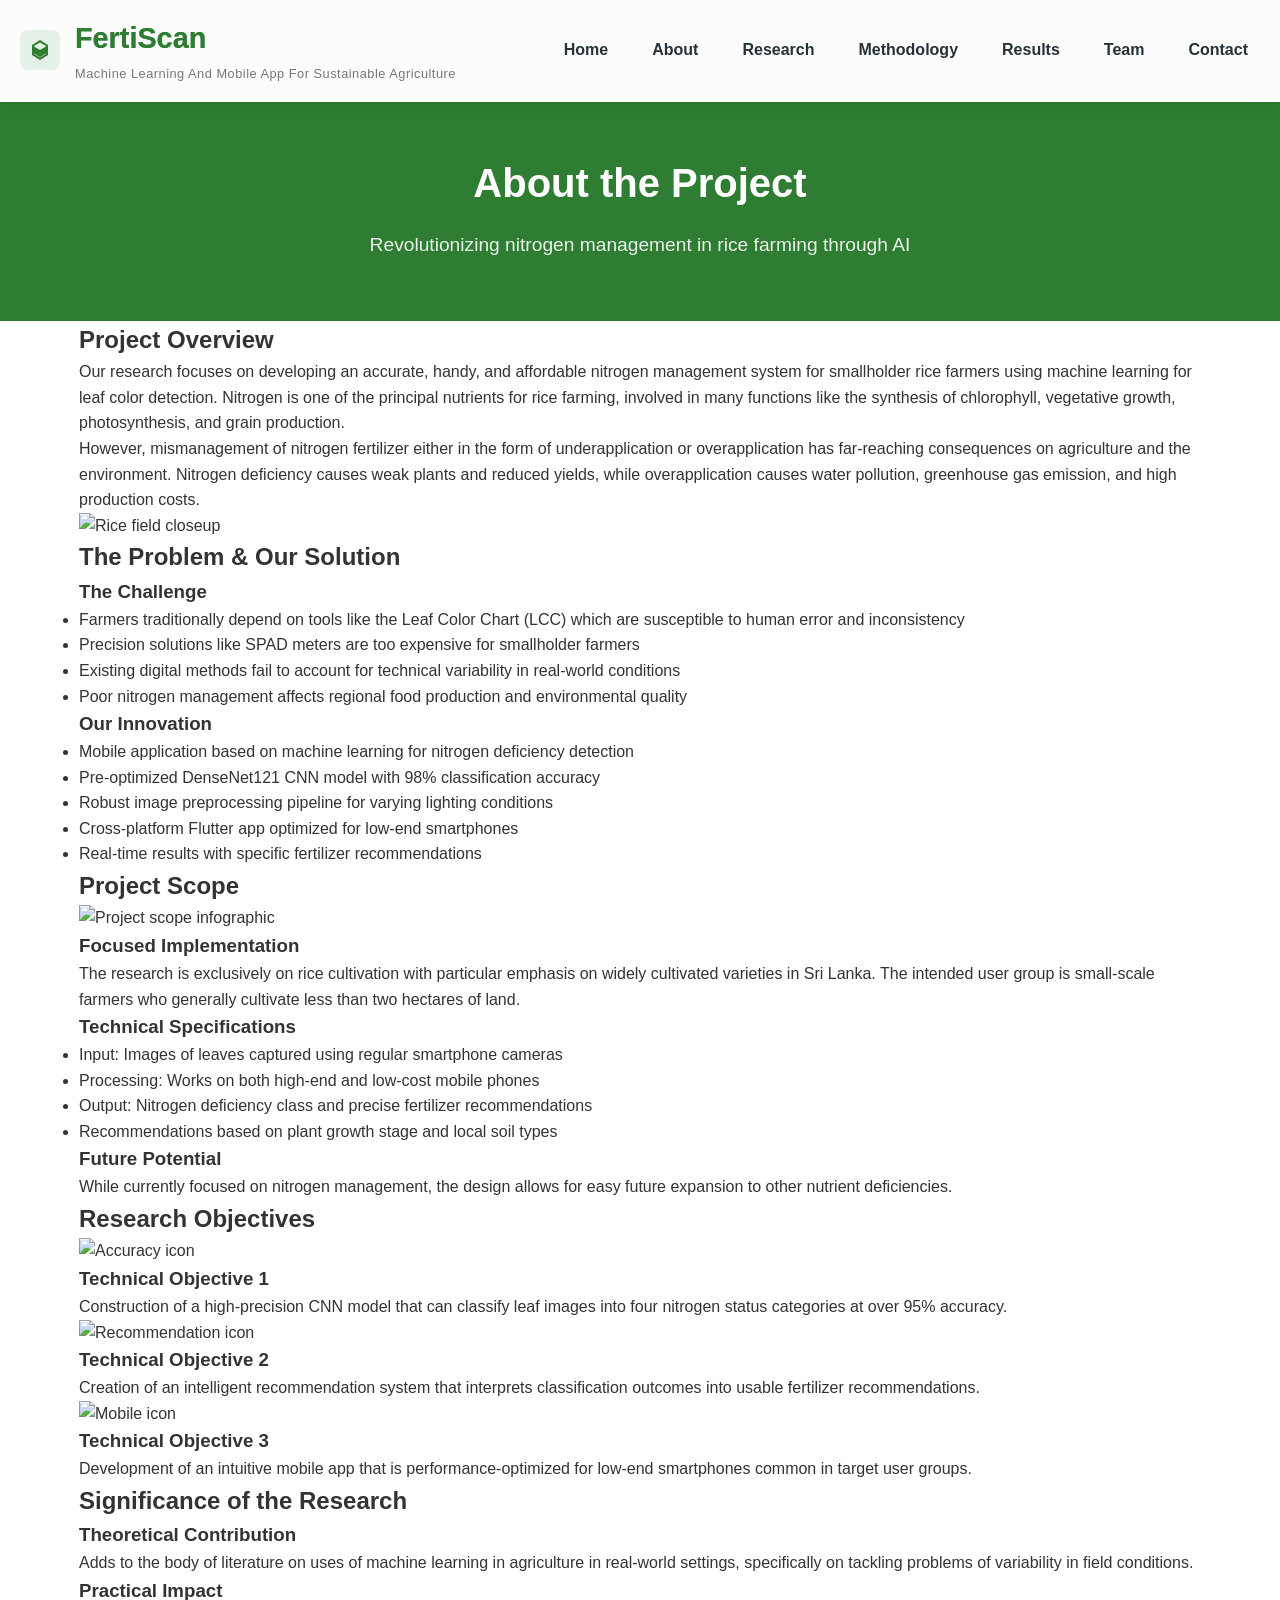
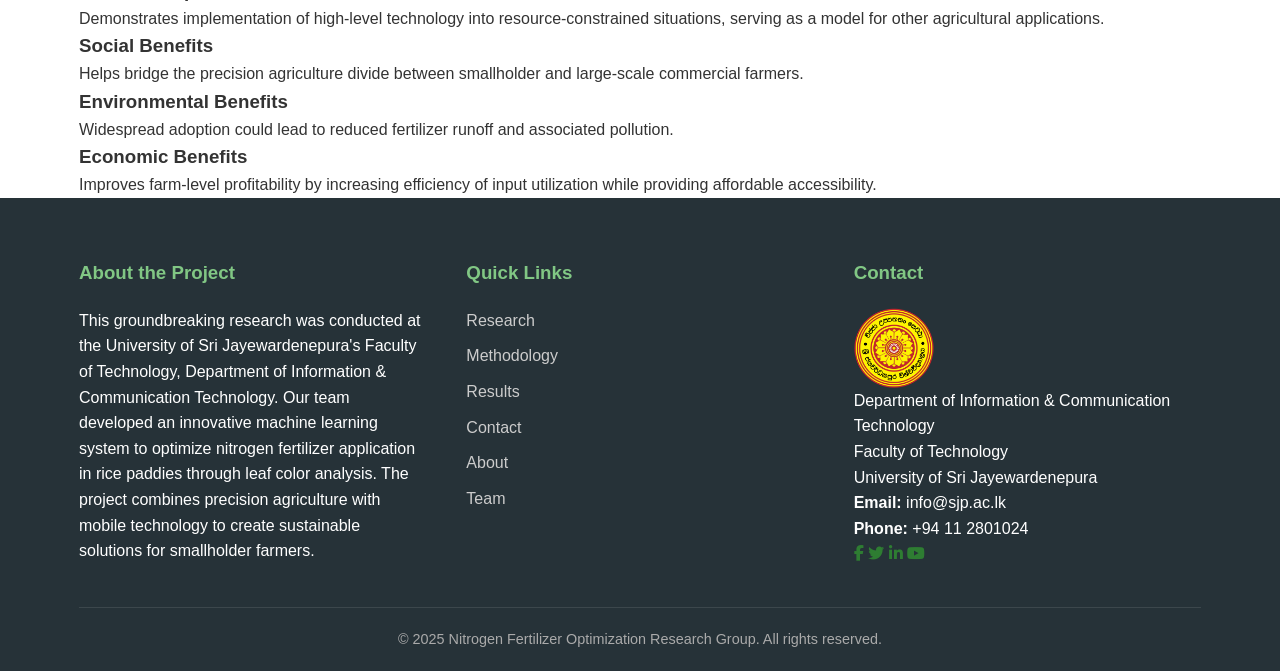
==== commit 7bead3e6: "Add Font Awesome icons and social links to multiple pages; adjust image height for better responsive" ====
--- a/pages/about.html
+++ b/pages/about.html
@@ -7,6 +7,7 @@
 
      <link rel="stylesheet" href="../assets/css/style.css">
     <link rel="stylesheet" href="../assets/css/responsive.css">
+        <link rel="stylesheet" href="https://cdnjs.cloudflare.com/ajax/libs/font-awesome/6.4.0/css/all.min.css">
     <meta name="description" content="Learn about our research project optimizing nitrogen fertilizer application in rice paddies using machine learning">
 </head>
 <body>
@@ -222,7 +223,7 @@
                 alt="University Logo"
                 style="
                   width: 80px;
-                  height: 40;
+                  height: auto;
                   vertical-align: middle;
                   margin-right: 8px;
                 "
@@ -234,6 +235,12 @@
                <p><strong>Email:</strong> info@sjp.ac.lk<br>
                 <strong>Phone:</strong> +94 11 2801024</p>
             </p>
+            <div class="social-links">
+                <a href="#"><i class="fab fa-facebook-f"></i></a>
+                <a href="#"><i class="fab fa-twitter"></i></a>
+                <a href="#"><i class="fab fa-linkedin-in"></i></a>
+                <a href="#"><i class="fab fa-youtube"></i></a>
+            </div>
           </div>
         </div>
         <div class="copyright">
@@ -245,6 +252,7 @@
       </div>
     </footer>
 
+
    <script src="../assets/js/main.js"></script>
         <script src="../assets/js/animations.js"></script>
 </body>
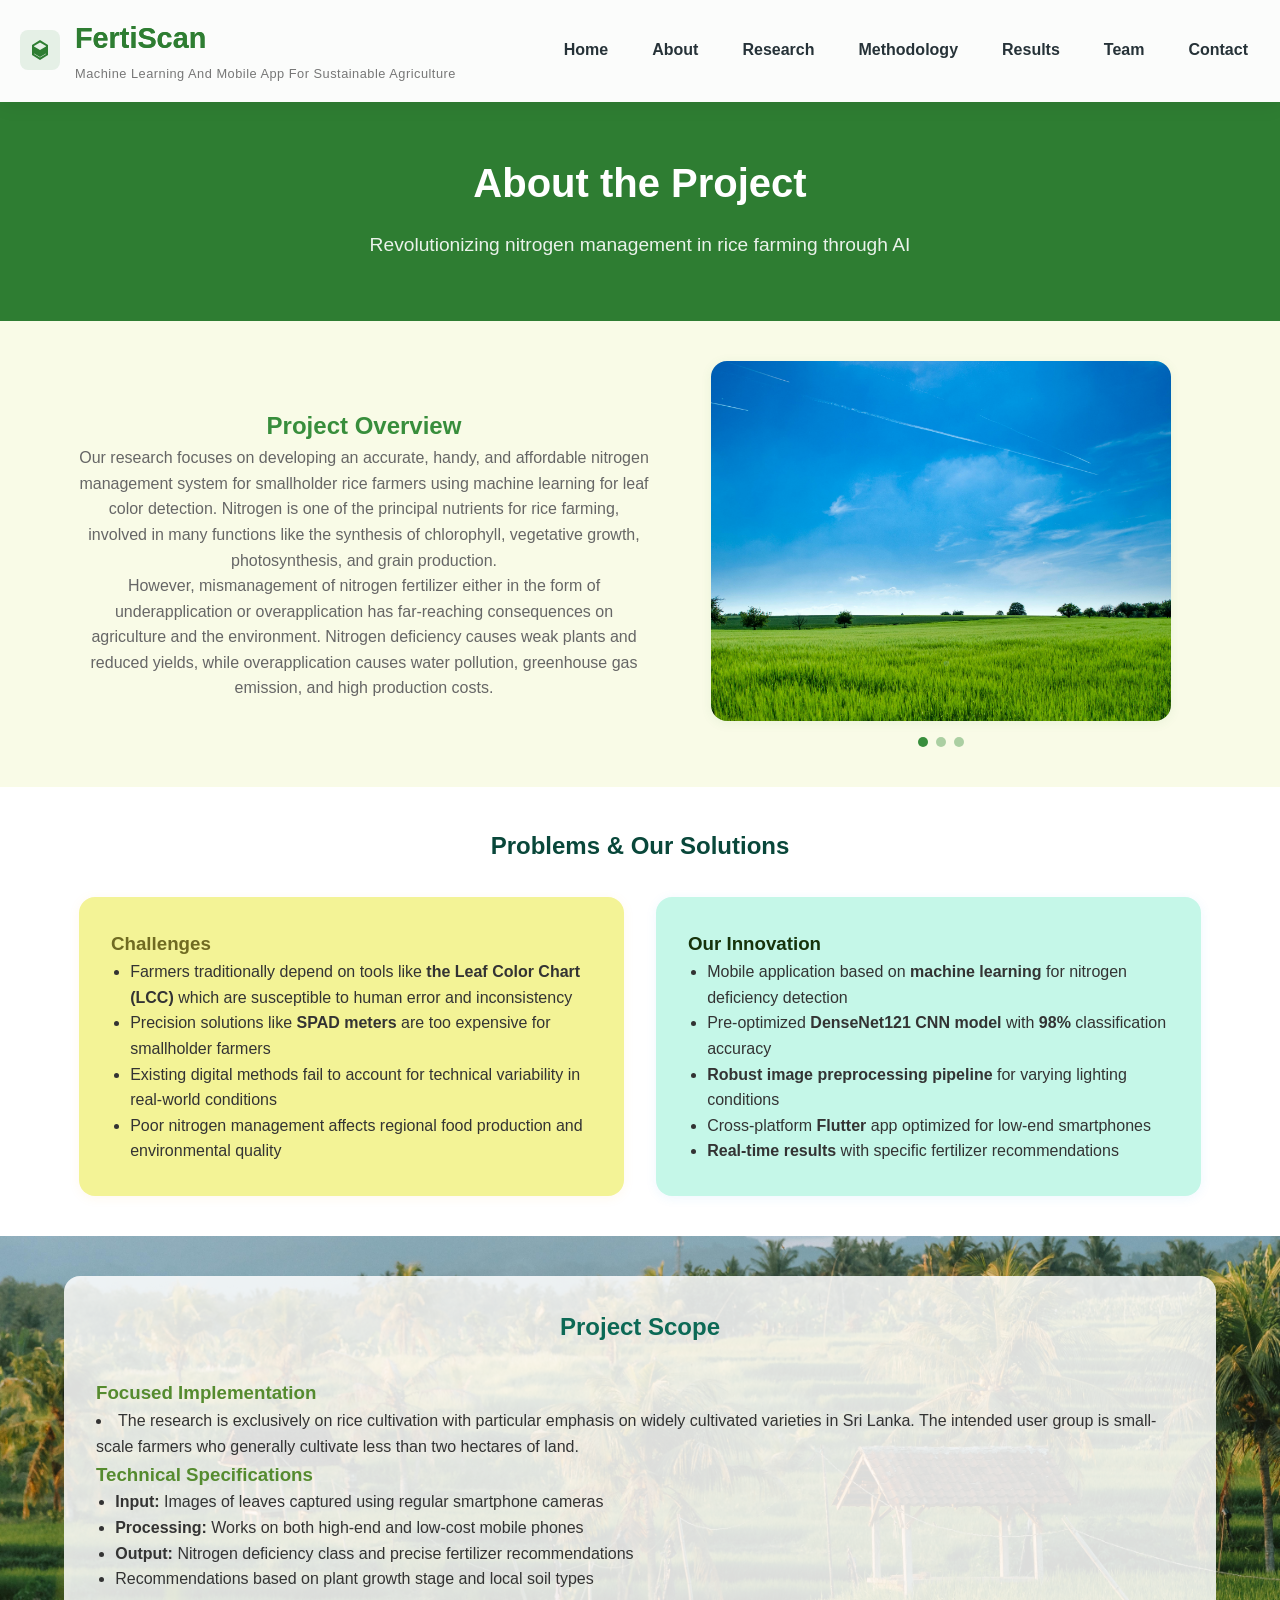
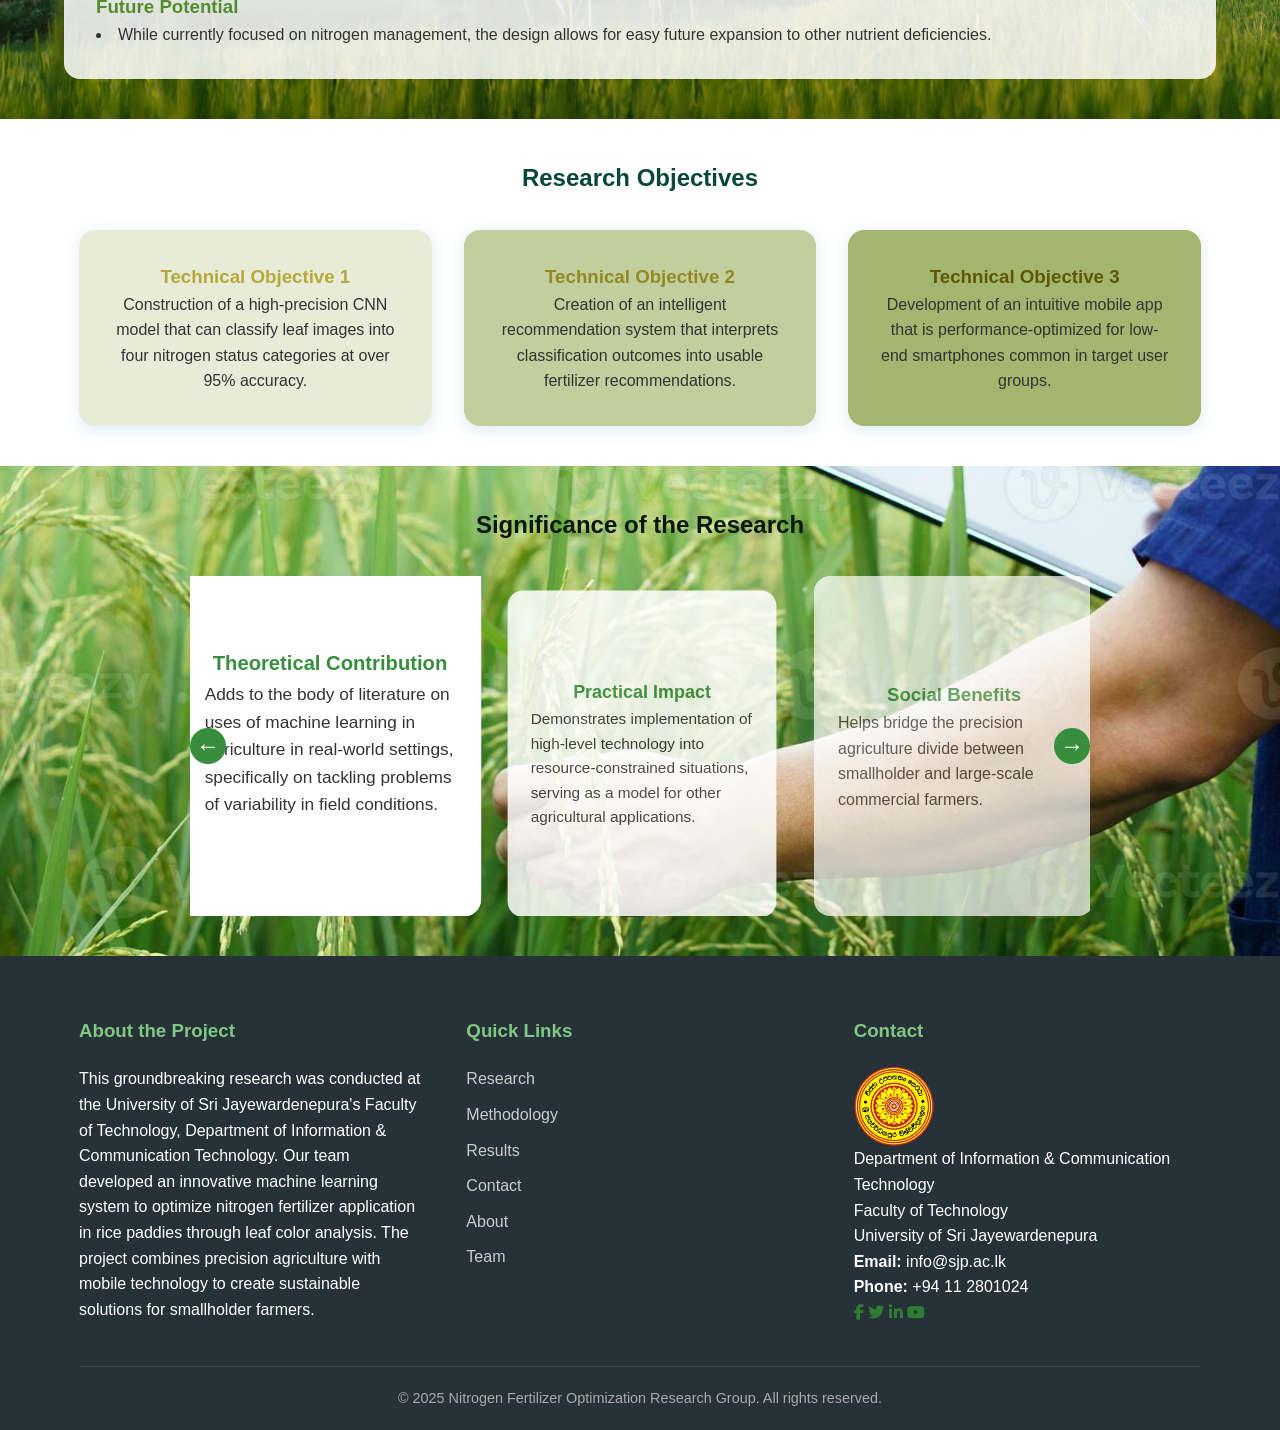
==== commit 9422274c: "2025/6/1 after pull from master" ====
--- a/pages/about.html
+++ b/pages/about.html
@@ -1,8 +1,8 @@
 <!DOCTYPE html>
 <html lang="en">
-<head>
-    <meta charset="UTF-8">
-    <meta name="viewport" content="width=device-width, initial-scale=1.0">
+  <head>
+    <meta charset="UTF-8" />
+    <meta name="viewport" content="width=device-width, initial-scale=1.0" />
     <title>About the Project | Nitrogen Fertilizer Optimization</title>
 
      <link rel="stylesheet" href="../assets/css/style.css">
@@ -56,137 +56,783 @@
             </div>
         </section>
 
-        <section class="project-overview">
-            <div class="container">
-                <div class="overview-content">
-                    <div class="overview-text">
-                        <h2>Project Overview</h2>
-                        <p>Our research focuses on developing an accurate, handy, and affordable nitrogen management system for smallholder rice farmers using machine learning for leaf color detection. Nitrogen is one of the principal nutrients for rice farming, involved in many functions like the synthesis of chlorophyll, vegetative growth, photosynthesis, and grain production.</p>
-                        
-                        <p>However, mismanagement of nitrogen fertilizer either in the form of underapplication or overapplication has far-reaching consequences on agriculture and the environment. Nitrogen deficiency causes weak plants and reduced yields, while overapplication causes water pollution, greenhouse gas emission, and high production costs.</p>
+      <section class="project-overview" style="background: #f9fbe7; padding: 2.5rem 0">
+        <div class="container">
+          <div
+            class="overview-content"
+            style="
+              display: flex;
+              flex-wrap: wrap;
+              align-items: center;
+              gap: 2rem;
+            "
+          >
+            <div class="overview-text" style="flex: 1 1 350px">
+              <h2 style="color: #388e3c; text-align: center">Project Overview</h2>
+              <p style="text-align: center; color: #666; font-weight: 500;">
+                Our research focuses on developing an accurate, handy, and
+                affordable nitrogen management system for smallholder rice
+                farmers using machine learning for leaf color detection.
+                Nitrogen is one of the principal nutrients for rice farming,
+                involved in many functions like the synthesis of chlorophyll,
+                vegetative growth, photosynthesis, and grain production.
+              </p>
+      
+              <p style="text-align: center; color: #666; font-weight: 500;">
+                However, mismanagement of nitrogen fertilizer either in the form
+                of underapplication or overapplication has far-reaching
+                consequences on agriculture and the environment. Nitrogen
+                deficiency causes weak plants and reduced yields, while
+                overapplication causes water pollution, greenhouse gas emission,
+                and high production costs.
+              </p>
+            </div>
+      
+            <div
+              class="header-images-slider"
+              style="
+                flex: 1 1 300px;
+                display: flex;
+                flex-direction: column;
+                align-items: center;
+              "
+            >
+              <div class="slider">
+                <img
+                  src="../assets/images/about/Paddy.jpg"
+                  alt="Drone view"
+                  class="slide-image"
+                />
+                <img
+                  src="../assets/images/about/Rice_farmer_in_field.jpg"
+                  alt="Rice leaf closeup"
+                  class="slide-image"
+                />
+                <img
+                  src="../assets/images/about/Rice_field_closeup.jpg"
+                  alt="Rice farmer in field"
+                  class="slide-image"
+                />
+      
+                <button class="prev-slide" aria-label="Previous slide">
+                  <svg width="20" height="20" viewBox="0 0 20 20" fill="none">
+                    <path
+                      d="M13 16L7 10L13 4"
+                      stroke="white"
+                      stroke-width="2"
+                      stroke-linecap="round"
+                      stroke-linejoin="round"
+                    />
+                  </svg>
+                </button>
+                <button class="next-slide" aria-label="Next slide">
+                  <svg width="20" height="20" viewBox="0 0 20 20" fill="none">
+                    <path
+                      d="M7 4L13 10L7 16"
+                      stroke="white"
+                      stroke-width="2"
+                      stroke-linecap="round"
+                      stroke-linejoin="round"
+                    />
+                  </svg>
+                </button>
+              </div>
+      
+              <div
+                class="slider-dots"
+                style="margin-top: 1rem; display: flex; gap: 0.5rem"
+              >
+                <span class="dot"></span>
+                <span class="dot"></span>
+                <span class="dot"></span>
+              </div>
+            </div>
+          </div>
+      
+          <style>
+            .slider {
+              position: relative;
+              width: 460px;
+              height: 360px;
+            }
+      
+            .slide-image {
+              position: absolute;
+              top: 0;
+              left: 0;
+              width: 100%;
+              height: 100%;
+              object-fit: cover;
+              border-radius: 1rem;
+              box-shadow: 0 2px 12px rgba(56, 142, 60, 0.08);
+              opacity: 0;
+              transition: opacity 0.5s;
+            }
+      
+            .slide-image:first-child {
+              opacity: 1;
+            }
+      
+           
+            .slider button {
+  position: absolute;
+  top: 50%;
+  transform: translateY(-50%);
+  background: rgba(106, 216, 111, 0.85);
+  color: #fff;
+  border: none;
+  border-radius: 50%;
+  width: 40px;
+  height: 40px;
+  cursor: pointer;
+  box-shadow: 0 2px 8px rgba(56, 142, 60, 0.15);
+  display: flex;
+  align-items: center;
+  justify-content: center;
+  font-size: 1.5rem;
+  opacity: 0;
+  pointer-events: none;
+  transition: opacity 0.3s, transform 0.2s;
+}
+
+/* Move buttons slightly inward */
+.slider button.prev-slide {
+  left: 10px; /* Adjust this to add padding from the left */
+}
+
+.slider button.next-slide {
+  right: 10px; /* Adjust this to add padding from the right */
+}
+
+      
+            .slider:hover button {
+              opacity: 1;
+              pointer-events: all;
+            }
+      
+            .slider button.prev-slide {
+              left: -40px;
+            }
+      
+            .slider button.next-slide {
+              right: -40px;
+            }
+      
+            .slider button:hover {
+              background: rgba(56, 142, 60, 1);
+              transform: translateY(-50%) scale(1.1);
+            }
+      
+            .slider-dots .dot {
+              width: 10px;
+              height: 10px;
+              border-radius: 50%;
+              background: #388e3c;
+              display: inline-block;
+              cursor: pointer;
+              opacity: 0.4;
+              transition: opacity 0.3s;
+            }
+      
+            .slider-dots .dot.active {
+              opacity: 1;
+            }
+          </style>
+      
+          <script>
+            document.addEventListener("DOMContentLoaded", function () {
+              const slides = document.querySelectorAll(".slide-image");
+              const dots = document.querySelectorAll(".slider-dots .dot");
+              const prevBtn = document.querySelector(".prev-slide");
+              const nextBtn = document.querySelector(".next-slide");
+              let current = 0;
+      
+              function showSlide(idx) {
+                slides.forEach((img, i) => {
+                  img.style.opacity = i === idx ? "1" : "0";
+                });
+                dots.forEach((dot, i) => {
+                  dot.classList.toggle("active", i === idx);
+                });
+                current = idx;
+              }
+      
+              prevBtn.addEventListener("click", () => {
+                let idx = (current - 1 + slides.length) % slides.length;
+                showSlide(idx);
+              });
+      
+              nextBtn.addEventListener("click", () => {
+                let idx = (current + 1) % slides.length;
+                showSlide(idx);
+              });
+      
+              dots.forEach((dot, i) => {
+                dot.addEventListener("click", () => showSlide(i));
+              });
+      
+              showSlide(0);
+            });
+          </script>
+        </div>
+      </section>
+      
+
+      <section class="problem-solution" style="padding: 2.5rem 0">
+        <div class="container">
+          <h2 style="color: #09473a; text-align: center">
+            Problems & Our Solutions
+          </h2>
+          <div
+            class="ps-grid"
+            style="
+              display: flex;
+              flex-wrap: wrap;
+              gap: 2rem;
+              justify-content: center;
+              margin-top: 2rem;
+            "
+          >
+            <div
+              class="problem-card"
+              style="
+                background: #f3f396;
+                border-radius: 1rem;
+                box-shadow: 0 2px 12px rgba(255, 167, 38, 0.08);
+                padding: 2rem;
+                flex: 1 1 300px;
+                min-width: 260px;
+              "
+            >
+              <h3 style="color: #706b22">Challenges</h3>
+              <ul style="padding-left: 1.2rem">
+                <li>
+                  Farmers traditionally depend on tools like <strong>the Leaf Color
+                    Chart (LCC)</strong>  which are susceptible to human error and
+                  inconsistency
+                </li>
+                <li>
+                  Precision solutions like <strong>SPAD meters</strong>  are too expensive for
+                  smallholder farmers
+                </li>
+                <li>
+                  Existing digital methods fail to account for technical
+                  variability in real-world conditions
+                </li>
+                <li>
+                  Poor nitrogen management affects regional food production and
+                  environmental quality
+                </li>
+              </ul>
+            </div>
+            <div
+              class="solution-card"
+              style="
+                background: #c5f7e8;
+                border-radius: 1rem;
+                box-shadow: 0 2px 12px rgba(33, 150, 243, 0.08);
+                padding: 2rem;
+                flex: 1 1 300px;
+                min-width: 260px;
+              "
+            >
+              <h3 style="color: #16330b">Our Innovation</h3>
+              <ul style="padding-left: 1.2rem">
+                <li>
+                  Mobile application based on <strong> machine learning</strong> for nitrogen
+                  deficiency detection
+                </li>
+                <li>
+                  Pre-optimized <strong>DenseNet121 CNN model</strong> with <strong>98%</strong> classification
+                  accuracy
+                </li>
+                <li>
+                  <strong>Robust image preprocessing pipeline</strong> for varying lighting
+                  conditions
+                </li>
+                <li>
+                  Cross-platform <strong>Flutter</strong> app optimized for low-end smartphones
+                </li>
+                <li>
+                  <strong>Real-time results</strong> with specific fertilizer recommendations
+                </li>
+              </ul>
+            </div>
+          </div>
+        </div>
+      </section>
+
+      <section
+        class="project-scope"
+        style="
+          background: url('../assets/images/about/scopebg.jpg') center
+              center/cover no-repeat,
+            #f1f8e9;
+          padding: 2.5rem 0;
+        "
+      >
+        <div
+          class="container"
+          style="
+            background: rgba(255, 255, 255, 0.85);
+            border-radius: 1rem;
+            padding: 2rem;
+          "
+        >
+          <h2 style="color: #0c6955; text-align: center">Project Scope</h2>
+          <div
+            class="scope-content"
+            style="
+              display: flex;
+              flex-wrap: wrap;
+              align-items: center;
+              gap: 2rem;
+              margin-top: 2rem;
+            "
+          >
+            <div class="scope-text" style="flex: 2 1 350px">
+              <h3 style="color: #558b2f">Focused Implementation</h3>
+              <p>
+                <li>
+                  The research is exclusively on rice cultivation with
+                  particular emphasis on widely cultivated varieties in Sri
+                  Lanka. The intended user group is small-scale farmers who
+                  generally cultivate less than two hectares of land.
+                </li>
+              </p>
+              <h3 style="color: #558b2f">Technical Specifications</h3>
+              <ul style="padding-left: 1.2rem">
+                <li>
+                  <strong>Input:</strong> Images of leaves captured using
+                  regular smartphone cameras
+                </li>
+                <li>
+                  <strong>Processing:</strong> Works on both high-end and
+                  low-cost mobile phones
+                </li>
+                <li>
+                  <strong>Output:</strong> Nitrogen deficiency class and precise
+                  fertilizer recommendations
+                </li>
+                <li>
+                  Recommendations based on plant growth stage and local soil
+                  types
+                </li>
+              </ul>
+              <h3 style="color: #558b2f">Future Potential</h3>
+              <p>
+                <li>
+                  While currently focused on nitrogen management, the design
+                  allows for easy future expansion to other nutrient
+                  deficiencies.
+                </li>
+              </p>
+            </div>
+          </div>
+        </div>
+      </section>
+
+      <section class="objectives" style="padding: 2.5rem 0">
+        <div class="container">
+          <h2 style="color: #09473a; text-align: center">
+            Research Objectives
+          </h2>
+          <div
+            class="objectives-grid"
+            style="
+              display: flex;
+              flex-wrap: wrap;
+              gap: 2rem;
+              justify-content: center;
+              margin-top: 2rem;
+            "
+          >
+            <div
+              class="objective-card inset-0 z-50"
+              style="
+                background: center center/cover no-repeat, #e7ebd8;
+                padding: 2rem;
+                flex: 1 1 220px;
+                min-width: 200px;
+                text-align: center;
+                position: relative;
+                border-radius: 1rem;
+                overflow: hidden;
+                box-shadow: 0 4px 16px rgba(25, 118, 210, 0.15);
+                border-radius: 1rem;
+              "
+            >
+              <div style="position: relative; z-index: 1">
+                <h3 style="color: #b6a939">Technical Objective 1</h3>
+                <p>
+                  Construction of a high-precision CNN model that can classify
+                  leaf images into four nitrogen status categories at over 95%
+                  accuracy.
+                </p>
+              </div>
+            </div>
+            <div
+              class="objective-card inset-0 z-50"
+              style="
+                background: center center/cover no-repeat, #c1ce9d;
+                padding: 2rem;
+                flex: 1 1 220px;
+                min-width: 200px;
+                text-align: center;
+                position: relative;
+                border-radius: 1rem;
+                overflow: hidden;
+                box-shadow: 0 4px 16px rgba(25, 118, 210, 0.15);
+                border-radius: 1rem;
+              "
+            >
+              <div style="position: relative; z-index: 1">
+                <h3 style="color: #948822">Technical Objective 2</h3>
+                <p>
+                  Creation of an intelligent recommendation system that
+                  interprets classification outcomes into usable fertilizer
+                  recommendations.
+                </p>
+              </div>
+            </div>
+            <div
+              class="objective-card inset-0 z-50"
+              style="
+                background: center center/cover no-repeat, #a3b66f;
+                padding: 2rem;
+                flex: 1 1 220px;
+                min-width: 200px;
+                text-align: center;
+                position: relative;
+                border-radius: 1rem;
+                overflow: hidden;
+                box-shadow: 0 4px 16px rgba(25, 118, 210, 0.15);
+                border-radius: 1rem;
+              "
+            >
+              <div style="position: relative; z-index: 1">
+                <h3 style="color: #5f5608">Technical Objective 3</h3>
+              </div>
+              <p>
+                Development of an intuitive mobile app that is
+                performance-optimized for low-end smartphones common in target
+                user groups.
+              </p>
+            </div>
+          </div>
+        </div>
+      </section>
+
+    <section
+        class="significance"
+        style="background: url('../assets/images/about/researcher.jpg') center center/cover no-repeat, #e8f5e9; padding: 2.5rem 0"
+    >
+        <div class="container">
+            <h2 style="color: #09180a; text-align: center">
+                Significance of the Research
+            </h2>
+            <div
+                class="significance-carousel"
+                style="
+                    position: relative;
+                    max-width: 900px;
+                    margin: 2rem auto 0 auto;
+                    overflow: hidden;
+                    height: 340px;
+                "
+            >
+                <div
+                    class="carousel-track"
+                    style="
+                        display: flex;
+                        transition: transform 0.5s;
+                        gap: 2rem;
+                        height: 100%;
+                    "
+                >
+                    <div
+                        class="significance-card"
+                        style="
+                            background: #fff;
+                            border-radius: 1rem;
+                            box-shadow: 0 2px 12px rgba(56, 142, 60, 0.08);
+                            padding: 1.5rem;
+                            min-width: 280px;
+                            max-width: 280px;
+                            flex: 0 0 280px;
+                            height: 100%;
+                            display: flex;
+                            flex-direction: column;
+                            justify-content: center;
+                            transition: transform 0.5s, box-shadow 0.5s, z-index 0.5s;
+                        "
+                    >
+                        <h3 style="color: #388e3c; text-align: center;">Theoretical Contribution</h3>
+                        <p>
+                            Adds to the body of literature on uses of machine learning in
+                            agriculture in real-world settings, specifically on tackling
+                            problems of variability in field conditions.
+                        </p>
                     </div>
-                    <div class="overview-image">
-                        <img src="assets/images/research/rice-field-closeup.jpg" alt="Rice field closeup">
+                    <div
+                        class="significance-card"
+                        style="
+                            background: #fff;
+                            border-radius: 1rem;
+                            box-shadow: 0 2px 12px rgba(56, 142, 60, 0.08);
+                            padding: 1.5rem;
+                            min-width: 280px;
+                            max-width: 280px;
+                            flex: 0 0 280px;
+                            height: 100%;
+                            display: flex;
+                            flex-direction: column;
+                            justify-content: center;
+                            transition: transform 0.5s, box-shadow 0.5s, z-index 0.5s;
+                        "
+                    >
+                        <h3 style="color: #388e3c; text-align: center;">Practical Impact</h3>
+                        <p>
+                            Demonstrates implementation of high-level technology into
+                            resource-constrained situations, serving as a model for other
+                            agricultural applications.
+                        </p>
+                    </div>
+                    <div
+                        class="significance-card"
+                        style="
+                            background: #fff;
+                            border-radius: 1rem;
+                            box-shadow: 0 2px 12px rgba(56, 142, 60, 0.08);
+                            padding: 1.5rem;
+                            min-width: 280px;
+                            max-width: 280px;
+                            flex: 0 0 280px;
+                            height: 100%;
+                            display: flex;
+                            flex-direction: column;
+                            justify-content: center;
+                            transition: transform 0.5s, box-shadow 0.5s, z-index 0.5s;
+                        "
+                    >
+                        <h3 style="color: #388e3c; text-align: center;">Social Benefits</h3>
+                        <p>
+                            Helps bridge the precision agriculture divide between
+                            smallholder and large-scale commercial farmers.
+                        </p>
+                    </div>
+                    <div
+                        class="significance-card"
+                        style="
+                            background: #fff;
+                            border-radius: 1rem;
+                            box-shadow: 0 2px 12px rgba(56, 142, 60, 0.08);
+                            padding: 1.5rem;
+                            min-width: 280px;
+                            max-width: 280px;
+                            flex: 0 0 280px;
+                            height: 100%;
+                            display: flex;
+                            flex-direction: column;
+                            justify-content: center;
+                            transition: transform 0.5s, box-shadow 0.5s, z-index 0.5s;
+                        "
+                    >
+                        <h3 style="color: #388e3c; text-align: center;">Environmental Benefits</h3>
+                        <p>
+                            Widespread adoption could lead to reduced fertilizer runoff and
+                            associated pollution.
+                        </p>
+                    </div>
+                    <div
+                        class="significance-card"
+                        style="
+                            background: #fff;
+                            border-radius: 1rem;
+                            box-shadow: 0 2px 12px rgba(56, 142, 60, 0.08);
+                            padding: 1.5rem;
+                            min-width: 280px;
+                            max-width: 280px;
+                            flex: 0 0 280px;
+                            height: 100%;
+                            display: flex;
+                            flex-direction: column;
+                            justify-content: center;
+                            transition: transform 0.5s, box-shadow 0.5s, z-index 0.5s;
+                        "
+                    >
+                        <h3 style="color: #388e3c; text-align: center;">Economic Benefits</h3>
+                        <p>
+                            Improves farm-level profitability by increasing efficiency of
+                            input utilization while providing affordable accessibility.
+                        </p>
                     </div>
                 </div>
-            </div>
-        </section>
-
-        <section class="problem-solution">
-            <div class="container">
-                <h2>The Problem & Our Solution</h2>
-                <div class="ps-grid">
-                    <div class="problem-card">
-                        <h3>The Challenge</h3>
-                        <ul>
-                            <li>Farmers traditionally depend on tools like the Leaf Color Chart (LCC) which are susceptible to human error and inconsistency</li>
-                            <li>Precision solutions like SPAD meters are too expensive for smallholder farmers</li>
-                            <li>Existing digital methods fail to account for technical variability in real-world conditions</li>
-                            <li>Poor nitrogen management affects regional food production and environmental quality</li>
-                        </ul>
-                    </div>
-                    <div class="solution-card">
-                        <h3>Our Innovation</h3>
-                        <ul>
-                            <li>Mobile application based on machine learning for nitrogen deficiency detection</li>
-                            <li>Pre-optimized DenseNet121 CNN model with 98% classification accuracy</li>
-                            <li>Robust image preprocessing pipeline for varying lighting conditions</li>
-                            <li>Cross-platform Flutter app optimized for low-end smartphones</li>
-                            <li>Real-time results with specific fertilizer recommendations</li>
-                        </ul>
-                    </div>
+                <button
+                    class="carousel-prev"
+                    aria-label="Previous"
+                    style="
+                        position: absolute;
+                        left: 0;
+                        top: 50%;
+                        transform: translateY(-50%);
+                        background: #388e3c;
+                        color: #fff;
+                        border: none;
+                        border-radius: 50%;
+                        width: 36px;
+                        height: 36px;
+                        cursor: pointer;
+                        display: flex;
+                        align-items: center;
+                        justify-content: center;
+                        font-size: 1.5rem;
+                        z-index: 2;
+                    "
+                >
+                    &#8592;
+                </button>
+                <button
+                    class="carousel-next"
+                    aria-label="Next"
+                    style="
+                        position: absolute;
+                        right: 0;
+                        top: 50%;
+                        transform: translateY(-50%);
+                        background: #388e3c;
+                        color: #fff;
+                        border: none;
+                        border-radius: 50%;
+                        width: 36px;
+                        height: 36px;
+                        cursor: pointer;
+                        display: flex;
+                        align-items: center;
+                        justify-content: center;
+                        font-size: 1.5rem;
+                        z-index: 2;
+                    "
+                >
+                    &#8594;
+                </button>
+                <div
+                    class="carousel-dots"
+                    style="display: flex; justify-content: center; gap: 0.5rem; margin-top: 1rem"
+                >
+                    <span class="dot" style="width: 10px; height: 10px; border-radius: 50%; background: #388e3c; opacity: 0.4; display: inline-block; cursor: pointer;"></span>
+                    <span class="dot" style="width: 10px; height: 10px; border-radius: 50%; background: #388e3c; opacity: 0.4; display: inline-block; cursor: pointer;"></span>
+                    <span class="dot" style="width: 10px; height: 10px; border-radius: 50%; background: #388e3c; opacity: 0.4; display: inline-block; cursor: pointer;"></span>
+                    <span class="dot" style="width: 10px; height: 10px; border-radius: 50%; background: #388e3c; opacity: 0.4; display: inline-block; cursor: pointer;"></span>
+                    <span class="dot" style="width: 10px; height: 10px; border-radius: 50%; background: #388e3c; opacity: 0.4; display: inline-block; cursor: pointer;"></span>
                 </div>
             </div>
-        </section>
-
-        <section class="project-scope">
-            <div class="container">
-                <h2>Project Scope</h2>
-                <div class="scope-content">
-                    <div class="scope-image">
-                        <img src="assets/images/research/scope-infographic.png" alt="Project scope infographic">
-                    </div>
-                    <div class="scope-text">
-                        <h3>Focused Implementation</h3>
-                        <p>The research is exclusively on rice cultivation with particular emphasis on widely cultivated varieties in Sri Lanka. The intended user group is small-scale farmers who generally cultivate less than two hectares of land.</p>
-                        
-                        <h3>Technical Specifications</h3>
-                        <ul>
-                            <li>Input: Images of leaves captured using regular smartphone cameras</li>
-                            <li>Processing: Works on both high-end and low-cost mobile phones</li>
-                            <li>Output: Nitrogen deficiency class and precise fertilizer recommendations</li>
-                            <li>Recommendations based on plant growth stage and local soil types</li>
-                        </ul>
-                        
-                        <h3>Future Potential</h3>
-                        <p>While currently focused on nitrogen management, the design allows for easy future expansion to other nutrient deficiencies.</p>
-                    </div>
-                </div>
-            </div>
-        </section>
-
-        <section class="objectives">
-            <div class="container">
-                <h2>Research Objectives</h2>
-                <div class="objectives-grid">
-                    <div class="objective-card">
-                        <div class="objective-icon">
-                            <img src="assets/images/icons/accuracy-icon.svg" alt="Accuracy icon">
-                        </div>
-                        <h3>Technical Objective 1</h3>
-                        <p>Construction of a high-precision CNN model that can classify leaf images into four nitrogen status categories at over 95% accuracy.</p>
-                    </div>
-                    
-                    <div class="objective-card">
-                        <div class="objective-icon">
-                            <img src="assets/images/icons/recommendation-icon.svg" alt="Recommendation icon">
-                        </div>
-                        <h3>Technical Objective 2</h3>
-                        <p>Creation of an intelligent recommendation system that interprets classification outcomes into usable fertilizer recommendations.</p>
-                    </div>
-                    
-                    <div class="objective-card">
-                        <div class="objective-icon">
-                            <img src="assets/images/icons/mobile-icon.svg" alt="Mobile icon">
-                        </div>
-                        <h3>Technical Objective 3</h3>
-                        <p>Development of an intuitive mobile app that is performance-optimized for low-end smartphones common in target user groups.</p>
-                    </div>
-                </div>
-            </div>
-        </section>
-
-        <section class="significance">
-            <div class="container">
-                <h2>Significance of the Research</h2>
-                <div class="significance-content">
-                    <div class="significance-card">
-                        <h3>Theoretical Contribution</h3>
-                        <p>Adds to the body of literature on uses of machine learning in agriculture in real-world settings, specifically on tackling problems of variability in field conditions.</p>
-                    </div>
-                    
-                    <div class="significance-card">
-                        <h3>Practical Impact</h3>
-                        <p>Demonstrates implementation of high-level technology into resource-constrained situations, serving as a model for other agricultural applications.</p>
-                    </div>
-                    
-                    <div class="significance-card">
-                        <h3>Social Benefits</h3>
-                        <p>Helps bridge the precision agriculture divide between smallholder and large-scale commercial farmers.</p>
-                    </div>
-                    
-                    <div class="significance-card">
-                        <h3>Environmental Benefits</h3>
-                        <p>Widespread adoption could lead to reduced fertilizer runoff and associated pollution.</p>
-                    </div>
-                    
-                    <div class="significance-card">
-                        <h3>Economic Benefits</h3>
-                        <p>Improves farm-level profitability by increasing efficiency of input utilization while providing affordable accessibility.</p>
-                    </div>
-                </div>
-            </div>
-        </section>
+            <script>
+                document.addEventListener("DOMContentLoaded", function () {
+                    const track = document.querySelector(".carousel-track");
+                    const cards = document.querySelectorAll(".significance-card");
+                    const prevBtn = document.querySelector(".carousel-prev");
+                    const nextBtn = document.querySelector(".carousel-next");
+                    const dots = document.querySelectorAll(".carousel-dots .dot");
+                    const cardWidth = 280 + 32; // card width + gap
+                    const carouselWidth = 900;
+                    const visibleCards = Math.floor(carouselWidth / cardWidth);
+
+                    // Find the index of "Theoretical Contribution"
+                    let theoreticalIdx = 0;
+                    cards.forEach((card, i) => {
+                        if (
+                            card.querySelector("h3") &&
+                            card.querySelector("h3").textContent.trim() === "Theoretical Contribution"
+                        ) {
+                            theoreticalIdx = i;
+                        }
+                    });
+
+                    // Calculate offset to center the card
+                    function getCenterOffset(idx) {
+                        // Center the selected card in the visible area
+                        // If visibleCards is odd, center exactly; if even, center left-most of two
+                        let centerIdx = Math.floor(visibleCards / 2);
+                        let offset = idx - centerIdx;
+                        // Clamp so we don't scroll out of bounds
+                        if (offset < 0) offset = 0;
+                        if (offset > cards.length - visibleCards) offset = cards.length - visibleCards;
+                        if (cards.length <= visibleCards) offset = 0;
+                        return offset;
+                    }
+
+                    let current = theoreticalIdx;
+
+                    function updateCarousel(idx) {
+                        // Looping logic
+                        if (idx < 0) idx = cards.length - 1;
+                        if (idx >= cards.length) idx = 0;
+
+                        cards.forEach((card, i) => {
+                            card.style.transform = "";
+                            card.style.zIndex = "1";
+                            card.style.boxShadow = "0 2px 12px rgba(56, 142, 60, 0.08)";
+                            card.style.opacity = "0.7";
+                        });
+
+                        cards[idx].style.transform = "scale(1.08) translateY(-12px)";
+                        cards[idx].style.zIndex = "3";
+                        cards[idx].style.boxShadow = "0 8px 32px rgba(56, 142, 60, 0.18)";
+                        cards[idx].style.opacity = "1";
+
+                        if (idx > 0) {
+                            cards[idx - 1].style.transform = "scale(0.96) translateY(8px)";
+                            cards[idx - 1].style.zIndex = "2";
+                            cards[idx - 1].style.opacity = "0.85";
+                        } else {
+                            // Loop: last card to the left of first
+                            cards[cards.length - 1].style.transform = "scale(0.96) translateY(8px)";
+                            cards[cards.length - 1].style.zIndex = "2";
+                            cards[cards.length - 1].style.opacity = "0.85";
+                        }
+                        if (idx < cards.length - 1) {
+                            cards[idx + 1].style.transform = "scale(0.96) translateY(8px)";
+                            cards[idx + 1].style.zIndex = "2";
+                            cards[idx + 1].style.opacity = "0.85";
+                        } else {
+                            // Loop: first card to the right of last
+                            cards[0].style.transform = "scale(0.96) translateY(8px)";
+                            cards[0].style.zIndex = "2";
+                            cards[0].style.opacity = "0.85";
+                        }
+
+                        // Center the focused card
+                        let offset = getCenterOffset(idx);
+                        track.style.transform = `translateX(-${offset * cardWidth}px)`;
+
+                        dots.forEach((dot, i) => {
+                            dot.style.opacity = i === idx ? "1" : "0.4";
+                        });
+                        current = idx;
+                    }
+
+                    prevBtn.addEventListener("click", () => {
+                        updateCarousel(current - 1);
+                    });
+
+                    nextBtn.addEventListener("click", () => {
+                        updateCarousel(current + 1);
+                    });
+
+                    dots.forEach((dot, i) => {
+                        dot.addEventListener("click", () => updateCarousel(i));
+                    });
+
+                    // Set initial width for track to fit all cards
+                    track.style.width = `${cards.length * cardWidth}px`;
+
+                    // Set the "Theoretical Contribution" card active and centered on load
+                    updateCarousel(theoreticalIdx);
+                });
+            </script>
+        </div>
+    </section>
     </main>
 
     <footer>
@@ -256,4 +902,6 @@
    <script src="../assets/js/main.js"></script>
         <script src="../assets/js/animations.js"></script>
 </body>
-</html>+</html>
+
+
--- a/assets/css/style.css
+++ b/assets/css/style.css
@@ -948,3 +948,31 @@
   border-radius: 8px;
   overflow: hidden;
 }
+
+.carousel {
+    overflow: hidden;
+    width: 100%;
+    max-width: 600px;
+    height: 300px;
+    border-radius: 12px;
+    box-shadow: 0 4px 12px rgba(0, 0, 0, 0.2);
+    position: relative;
+}
+
+.carousel-track {
+    display: flex;
+    transition: transform 0.5s ease-in-out;
+    width: 100%;
+}
+
+.carousel-img {
+    width: 100%;
+    flex-shrink: 0;
+    object-fit: cover;
+}
+
+
+
+
+
+
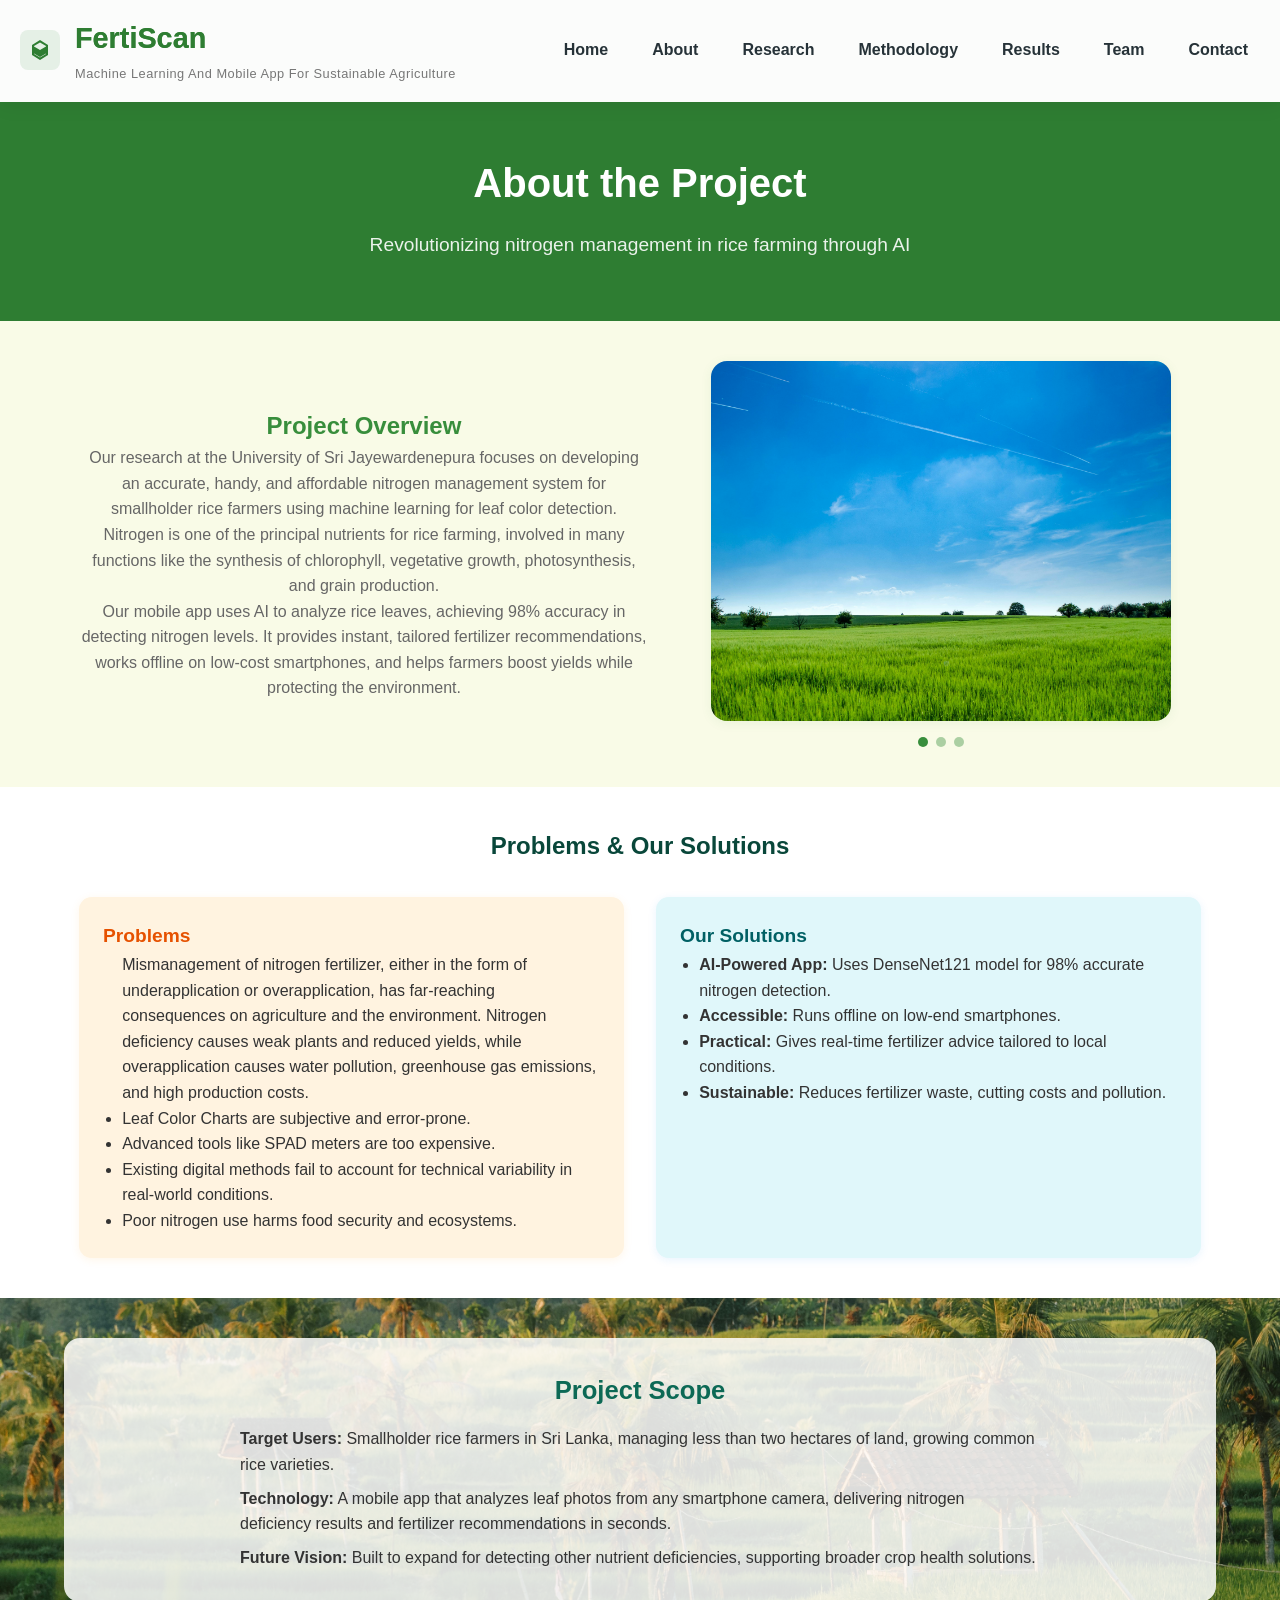
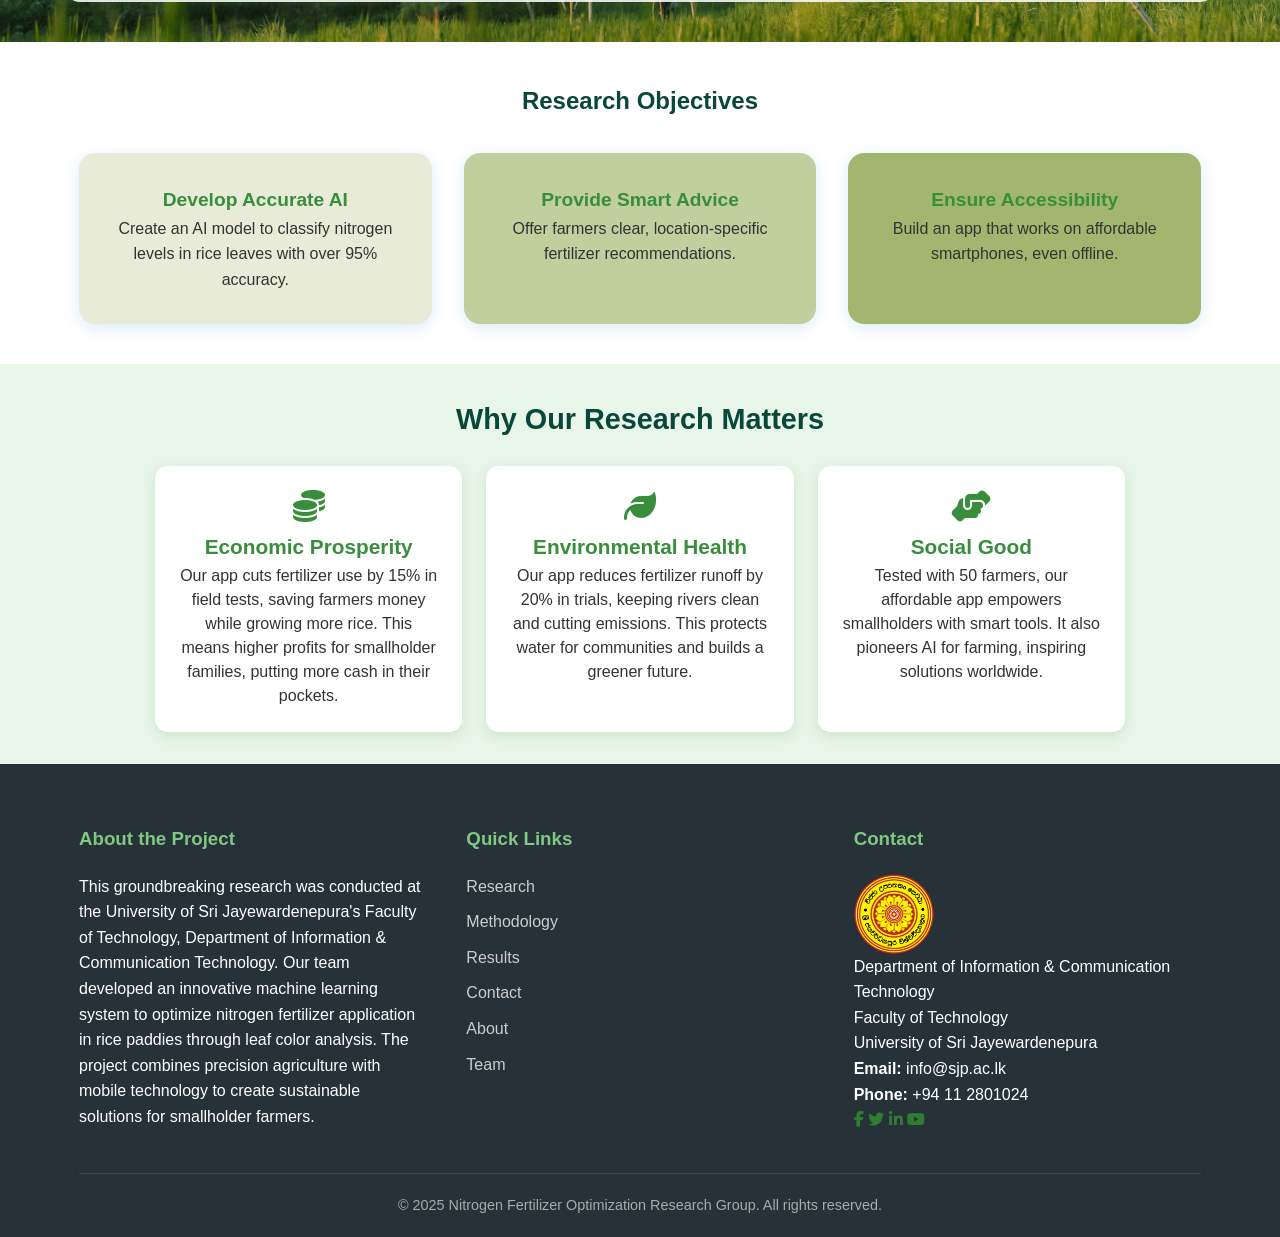
==== commit 1fdebcb4: "change the content" ====
--- a/pages/about.html
+++ b/pages/about.html
@@ -70,21 +70,11 @@
             <div class="overview-text" style="flex: 1 1 350px">
               <h2 style="color: #388e3c; text-align: center">Project Overview</h2>
               <p style="text-align: center; color: #666; font-weight: 500;">
-                Our research focuses on developing an accurate, handy, and
-                affordable nitrogen management system for smallholder rice
-                farmers using machine learning for leaf color detection.
-                Nitrogen is one of the principal nutrients for rice farming,
-                involved in many functions like the synthesis of chlorophyll,
-                vegetative growth, photosynthesis, and grain production.
+               Our research at the University of Sri Jayewardenepura focuses on developing an accurate, handy, and affordable nitrogen management system for smallholder rice farmers using machine learning for leaf color detection. Nitrogen is one of the principal nutrients for rice farming, involved in many functions like the synthesis of chlorophyll, vegetative growth, photosynthesis, and grain production.
               </p>
       
               <p style="text-align: center; color: #666; font-weight: 500;">
-                However, mismanagement of nitrogen fertilizer either in the form
-                of underapplication or overapplication has far-reaching
-                consequences on agriculture and the environment. Nitrogen
-                deficiency causes weak plants and reduced yields, while
-                overapplication causes water pollution, greenhouse gas emission,
-                and high production costs.
+                Our mobile app uses AI to analyze rice leaves, achieving 98% accuracy in detecting nitrogen levels. It provides instant, tailored fertilizer recommendations, works offline on low-cost smartphones, and helps farmers boost yields while protecting the environment.
               </p>
             </div>
       
@@ -293,69 +283,34 @@
               margin-top: 2rem;
             "
           >
-            <div
-              class="problem-card"
-              style="
-                background: #f3f396;
-                border-radius: 1rem;
-                box-shadow: 0 2px 12px rgba(255, 167, 38, 0.08);
-                padding: 2rem;
-                flex: 1 1 300px;
-                min-width: 260px;
-              "
-            >
-              <h3 style="color: #706b22">Challenges</h3>
+            <div style="background: #fff3e0; border-radius: 0.8rem; box-shadow: 0 2px 8px rgba(255, 167, 38, 0.1); padding: 1.5rem; flex: 1 1 300px; min-width: 260px;">
+              <h3 style="color: #e65100; font-size: 1.2rem;">Problems</h3>
               <ul style="padding-left: 1.2rem">
+                 <p style="color: #333; line-height: 1.6;">Mismanagement of nitrogen fertilizer, either in the form of underapplication or overapplication, has far-reaching consequences on agriculture and the environment. Nitrogen deficiency causes weak plants and reduced yields, while overapplication causes water pollution, greenhouse gas emissions, and high production costs.
+
+</p>
                 <li>
-                  Farmers traditionally depend on tools like <strong>the Leaf Color
-                    Chart (LCC)</strong>  which are susceptible to human error and
-                  inconsistency
+                 Leaf Color Charts are subjective and error-prone.
                 </li>
                 <li>
-                  Precision solutions like <strong>SPAD meters</strong>  are too expensive for
-                  smallholder farmers
+                 Advanced tools like SPAD meters are too expensive.
+                </li>
+                <li> Existing digital methods fail to account for technical
+                  variability in real-world conditions.</li>
+                 
                 </li>
                 <li>
-                  Existing digital methods fail to account for technical
-                  variability in real-world conditions
-                </li>
-                <li>
-                  Poor nitrogen management affects regional food production and
-                  environmental quality
+                Poor nitrogen use harms food security and ecosystems.
                 </li>
               </ul>
             </div>
-            <div
-              class="solution-card"
-              style="
-                background: #c5f7e8;
-                border-radius: 1rem;
-                box-shadow: 0 2px 12px rgba(33, 150, 243, 0.08);
-                padding: 2rem;
-                flex: 1 1 300px;
-                min-width: 260px;
-              "
-            >
-              <h3 style="color: #16330b">Our Innovation</h3>
-              <ul style="padding-left: 1.2rem">
-                <li>
-                  Mobile application based on <strong> machine learning</strong> for nitrogen
-                  deficiency detection
-                </li>
-                <li>
-                  Pre-optimized <strong>DenseNet121 CNN model</strong> with <strong>98%</strong> classification
-                  accuracy
-                </li>
-                <li>
-                  <strong>Robust image preprocessing pipeline</strong> for varying lighting
-                  conditions
-                </li>
-                <li>
-                  Cross-platform <strong>Flutter</strong> app optimized for low-end smartphones
-                </li>
-                <li>
-                  <strong>Real-time results</strong> with specific fertilizer recommendations
-                </li>
+            <div style="background: #e0f7fa; border-radius: 0.8rem; box-shadow: 0 2px 8px rgba(33, 150, 243, 0.1); padding: 1.5rem; flex: 1 1 300px; min-width: 260px;">
+              <h3 style="color: #006064; font-size: 1.2rem;">Our Solutions</h3>
+             <ul style="padding-left: 1.2rem; color: #333; line-height: 1.6;">
+                <li><strong>AI-Powered App:</strong> Uses DenseNet121 model for 98% accurate nitrogen detection.</li>
+                            <li><strong>Accessible:</strong> Runs offline on low-end smartphones.</li>
+                            <li><strong>Practical:</strong> Gives real-time fertilizer advice tailored to local conditions.</li>
+                            <li><strong>Sustainable:</strong> Reduces fertilizer waste, cutting costs and pollution.</li>
               </ul>
             </div>
           </div>
@@ -379,55 +334,12 @@
             padding: 2rem;
           "
         >
-          <h2 style="color: #0c6955; text-align: center">Project Scope</h2>
-          <div
-            class="scope-content"
-            style="
-              display: flex;
-              flex-wrap: wrap;
-              align-items: center;
-              gap: 2rem;
-              margin-top: 2rem;
-            "
-          >
-            <div class="scope-text" style="flex: 2 1 350px">
-              <h3 style="color: #558b2f">Focused Implementation</h3>
-              <p>
-                <li>
-                  The research is exclusively on rice cultivation with
-                  particular emphasis on widely cultivated varieties in Sri
-                  Lanka. The intended user group is small-scale farmers who
-                  generally cultivate less than two hectares of land.
-                </li>
-              </p>
-              <h3 style="color: #558b2f">Technical Specifications</h3>
-              <ul style="padding-left: 1.2rem">
-                <li>
-                  <strong>Input:</strong> Images of leaves captured using
-                  regular smartphone cameras
-                </li>
-                <li>
-                  <strong>Processing:</strong> Works on both high-end and
-                  low-cost mobile phones
-                </li>
-                <li>
-                  <strong>Output:</strong> Nitrogen deficiency class and precise
-                  fertilizer recommendations
-                </li>
-                <li>
-                  Recommendations based on plant growth stage and local soil
-                  types
-                </li>
-              </ul>
-              <h3 style="color: #558b2f">Future Potential</h3>
-              <p>
-                <li>
-                  While currently focused on nitrogen management, the design
-                  allows for easy future expansion to other nutrient
-                  deficiencies.
-                </li>
-              </p>
-            </div>
+          <h2 style="color: #0c6955; text-align: center; font-size: 1.6rem; margin-bottom: 1rem;">Project Scope</h2>
+                <div style="max-width: 800px; margin: 0 auto; color: #333; line-height: 1.6;">
+                    <p><strong>Target Users:</strong> Smallholder rice farmers in Sri Lanka, managing less than two hectares of land, growing common rice varieties.</p>
+                    <p style="margin-top: 0.5rem;"><strong>Technology:</strong> A mobile app that analyzes leaf photos from any smartphone camera, delivering nitrogen deficiency results and fertilizer recommendations in seconds.</p>
+                    <p style="margin-top: 0.5rem;"><strong>Future Vision:</strong> Built to expand for detecting other nutrient deficiencies, supporting broader crop health solutions.</p>
+                </div>
           </div>
         </div>
       </section>
@@ -461,15 +373,11 @@
                 box-shadow: 0 4px 16px rgba(25, 118, 210, 0.15);
                 border-radius: 1rem;
               "
-            >
-              <div style="position: relative; z-index: 1">
-                <h3 style="color: #b6a939">Technical Objective 1</h3>
-                <p>
-                  Construction of a high-precision CNN model that can classify
-                  leaf images into four nitrogen status categories at over 95%
-                  accuracy.
-                </p>
-              </div>
+            ><div style="position: relative; z-index: 1">
+              
+                        <h3 style="color: #388e3c; font-size: 1.2rem;">Develop Accurate AI</h3>
+                        <p style="color: #333;">Create an AI model to classify nitrogen levels in rice leaves with over 95% accuracy.</p>
+              </div>      
             </div>
             <div
               class="objective-card inset-0 z-50"
@@ -486,15 +394,10 @@
                 border-radius: 1rem;
               "
             >
-              <div style="position: relative; z-index: 1">
-                <h3 style="color: #948822">Technical Objective 2</h3>
-                <p>
-                  Creation of an intelligent recommendation system that
-                  interprets classification outcomes into usable fertilizer
-                  recommendations.
-                </p>
-              </div>
-            </div>
+            <div style="position: relative; z-index: 1">
+             <h3 style="color: #388e3c; font-size: 1.2rem;">Provide Smart Advice</h3>
+                        <p style="color: #333;">Offer farmers clear, location-specific fertilizer recommendations.</p>
+            </div></div>
             <div
               class="objective-card inset-0 z-50"
               style="
@@ -511,328 +414,101 @@
               "
             >
               <div style="position: relative; z-index: 1">
-                <h3 style="color: #5f5608">Technical Objective 3</h3>
-              </div>
-              <p>
-                Development of an intuitive mobile app that is
-                performance-optimized for low-end smartphones common in target
-                user groups.
-              </p>
+                <h3 style="color: #388e3c; font-size: 1.2rem;">Ensure Accessibility</h3>
+                        <p style="color: #333;">Build an app that works on affordable smartphones, even offline.</p>
             </div>
           </div>
         </div>
       </section>
-
-    <section
-        class="significance"
-        style="background: url('../assets/images/about/researcher.jpg') center center/cover no-repeat, #e8f5e9; padding: 2.5rem 0"
-    >
-        <div class="container">
-            <h2 style="color: #09180a; text-align: center">
-                Significance of the Research
-            </h2>
-            <div
-                class="significance-carousel"
-                style="
-                    position: relative;
-                    max-width: 900px;
-                    margin: 2rem auto 0 auto;
-                    overflow: hidden;
-                    height: 340px;
-                "
-            >
-                <div
-                    class="carousel-track"
-                    style="
-                        display: flex;
-                        transition: transform 0.5s;
-                        gap: 2rem;
-                        height: 100%;
-                    "
-                >
-                    <div
-                        class="significance-card"
-                        style="
-                            background: #fff;
-                            border-radius: 1rem;
-                            box-shadow: 0 2px 12px rgba(56, 142, 60, 0.08);
-                            padding: 1.5rem;
-                            min-width: 280px;
-                            max-width: 280px;
-                            flex: 0 0 280px;
-                            height: 100%;
-                            display: flex;
-                            flex-direction: column;
-                            justify-content: center;
-                            transition: transform 0.5s, box-shadow 0.5s, z-index 0.5s;
-                        "
-                    >
-                        <h3 style="color: #388e3c; text-align: center;">Theoretical Contribution</h3>
-                        <p>
-                            Adds to the body of literature on uses of machine learning in
-                            agriculture in real-world settings, specifically on tackling
-                            problems of variability in field conditions.
-                        </p>
-                    </div>
-                    <div
-                        class="significance-card"
-                        style="
-                            background: #fff;
-                            border-radius: 1rem;
-                            box-shadow: 0 2px 12px rgba(56, 142, 60, 0.08);
-                            padding: 1.5rem;
-                            min-width: 280px;
-                            max-width: 280px;
-                            flex: 0 0 280px;
-                            height: 100%;
-                            display: flex;
-                            flex-direction: column;
-                            justify-content: center;
-                            transition: transform 0.5s, box-shadow 0.5s, z-index 0.5s;
-                        "
-                    >
-                        <h3 style="color: #388e3c; text-align: center;">Practical Impact</h3>
-                        <p>
-                            Demonstrates implementation of high-level technology into
-                            resource-constrained situations, serving as a model for other
-                            agricultural applications.
-                        </p>
-                    </div>
-                    <div
-                        class="significance-card"
-                        style="
-                            background: #fff;
-                            border-radius: 1rem;
-                            box-shadow: 0 2px 12px rgba(56, 142, 60, 0.08);
-                            padding: 1.5rem;
-                            min-width: 280px;
-                            max-width: 280px;
-                            flex: 0 0 280px;
-                            height: 100%;
-                            display: flex;
-                            flex-direction: column;
-                            justify-content: center;
-                            transition: transform 0.5s, box-shadow 0.5s, z-index 0.5s;
-                        "
-                    >
-                        <h3 style="color: #388e3c; text-align: center;">Social Benefits</h3>
-                        <p>
-                            Helps bridge the precision agriculture divide between
-                            smallholder and large-scale commercial farmers.
-                        </p>
-                    </div>
-                    <div
-                        class="significance-card"
-                        style="
-                            background: #fff;
-                            border-radius: 1rem;
-                            box-shadow: 0 2px 12px rgba(56, 142, 60, 0.08);
-                            padding: 1.5rem;
-                            min-width: 280px;
-                            max-width: 280px;
-                            flex: 0 0 280px;
-                            height: 100%;
-                            display: flex;
-                            flex-direction: column;
-                            justify-content: center;
-                            transition: transform 0.5s, box-shadow 0.5s, z-index 0.5s;
-                        "
-                    >
-                        <h3 style="color: #388e3c; text-align: center;">Environmental Benefits</h3>
-                        <p>
-                            Widespread adoption could lead to reduced fertilizer runoff and
-                            associated pollution.
-                        </p>
-                    </div>
-                    <div
-                        class="significance-card"
-                        style="
-                            background: #fff;
-                            border-radius: 1rem;
-                            box-shadow: 0 2px 12px rgba(56, 142, 60, 0.08);
-                            padding: 1.5rem;
-                            min-width: 280px;
-                            max-width: 280px;
-                            flex: 0 0 280px;
-                            height: 100%;
-                            display: flex;
-                            flex-direction: column;
-                            justify-content: center;
-                            transition: transform 0.5s, box-shadow 0.5s, z-index 0.5s;
-                        "
-                    >
-                        <h3 style="color: #388e3c; text-align: center;">Economic Benefits</h3>
-                        <p>
-                            Improves farm-level profitability by increasing efficiency of
-                            input utilization while providing affordable accessibility.
-                        </p>
-                    </div>
+<section class="significance" style="background: #e8f5e9; padding: 2rem 0;">
+    <div class="container" style="max-width: 1000px; margin: 0 auto;">
+        <h2 style="color: #09473a; text-align: center; font-size: 1.8rem; margin-bottom: 1.5rem; opacity: 0; animation: fadeIn 0.8s ease-out forwards;">Why Our Research Matters</h2>
+        <div style="display: flex; flex-wrap: wrap; gap: 1.5rem; justify-content: center;">
+            <div style="background: #ffffff; border-radius: 0.8rem; box-shadow: 0 4px 12px rgba(56, 142, 60, 0.15); padding: 1.5rem; flex: 1 1 280px; min-width: 260px; text-align: center; transition: transform 0.3s ease, box-shadow 0.3s ease; opacity: 0; animation: slideUpFade 0.8s ease-out 0.2s forwards;">
+                <div class="card-content">
+                    <i class="fas fa-coins" aria-label="Economic prosperity icon" style="color: #388e3c; font-size: 2rem; margin-bottom: 0.5rem; display: inline-block; animation: rotateGlow 1s ease-in-out;"></i>
+                    <h3 style="color: #388e3c; font-size: 1.3rem;">Economic Prosperity</h3>
+                    <p style="color: #333; line-height: 1.5;">
+                        Our app cuts fertilizer use by 15% in field tests, saving farmers money while growing more rice. This means higher profits for smallholder families, putting more cash in their pockets.
+                    </p>
                 </div>
-                <button
-                    class="carousel-prev"
-                    aria-label="Previous"
-                    style="
-                        position: absolute;
-                        left: 0;
-                        top: 50%;
-                        transform: translateY(-50%);
-                        background: #388e3c;
-                        color: #fff;
-                        border: none;
-                        border-radius: 50%;
-                        width: 36px;
-                        height: 36px;
-                        cursor: pointer;
-                        display: flex;
-                        align-items: center;
-                        justify-content: center;
-                        font-size: 1.5rem;
-                        z-index: 2;
-                    "
-                >
-                    &#8592;
-                </button>
-                <button
-                    class="carousel-next"
-                    aria-label="Next"
-                    style="
-                        position: absolute;
-                        right: 0;
-                        top: 50%;
-                        transform: translateY(-50%);
-                        background: #388e3c;
-                        color: #fff;
-                        border: none;
-                        border-radius: 50%;
-                        width: 36px;
-                        height: 36px;
-                        cursor: pointer;
-                        display: flex;
-                        align-items: center;
-                        justify-content: center;
-                        font-size: 1.5rem;
-                        z-index: 2;
-                    "
-                >
-                    &#8594;
-                </button>
-                <div
-                    class="carousel-dots"
-                    style="display: flex; justify-content: center; gap: 0.5rem; margin-top: 1rem"
-                >
-                    <span class="dot" style="width: 10px; height: 10px; border-radius: 50%; background: #388e3c; opacity: 0.4; display: inline-block; cursor: pointer;"></span>
-                    <span class="dot" style="width: 10px; height: 10px; border-radius: 50%; background: #388e3c; opacity: 0.4; display: inline-block; cursor: pointer;"></span>
-                    <span class="dot" style="width: 10px; height: 10px; border-radius: 50%; background: #388e3c; opacity: 0.4; display: inline-block; cursor: pointer;"></span>
-                    <span class="dot" style="width: 10px; height: 10px; border-radius: 50%; background: #388e3c; opacity: 0.4; display: inline-block; cursor: pointer;"></span>
-                    <span class="dot" style="width: 10px; height: 10px; border-radius: 50%; background: #388e3c; opacity: 0.4; display: inline-block; cursor: pointer;"></span>
+            </div>
+            <div style="background: #ffffff; border-radius: 0.8rem; box-shadow: 0 4px 12px rgba(56, 142, 60, 0.15); padding: 1.5rem; flex: 1 1 280px; min-width: 260px; text-align: center; transition: transform 0.3s ease, box-shadow 0.3s ease; opacity: 0; animation: slideUpFade 0.8s ease-out 0.4s forwards;">
+                <div class="card-content">
+                    <i class="fas fa-leaf" aria-label="Environmental health icon" style="color: #388e3c; font-size: 2rem; margin-bottom: 0.5rem; display: inline-block; animation: rotateGlow 1s ease-in-out;"></i>
+                    <h3 style="color: #388e3c; font-size: 1.3rem;">Environmental Health</h3>
+                    <p style="color: #333; line-height: 1.5;">
+                        Our app reduces fertilizer runoff by 20% in trials, keeping rivers clean and cutting emissions. This protects water for communities and builds a greener future.
+                    </p>
                 </div>
             </div>
-            <script>
-                document.addEventListener("DOMContentLoaded", function () {
-                    const track = document.querySelector(".carousel-track");
-                    const cards = document.querySelectorAll(".significance-card");
-                    const prevBtn = document.querySelector(".carousel-prev");
-                    const nextBtn = document.querySelector(".carousel-next");
-                    const dots = document.querySelectorAll(".carousel-dots .dot");
-                    const cardWidth = 280 + 32; // card width + gap
-                    const carouselWidth = 900;
-                    const visibleCards = Math.floor(carouselWidth / cardWidth);
-
-                    // Find the index of "Theoretical Contribution"
-                    let theoreticalIdx = 0;
-                    cards.forEach((card, i) => {
-                        if (
-                            card.querySelector("h3") &&
-                            card.querySelector("h3").textContent.trim() === "Theoretical Contribution"
-                        ) {
-                            theoreticalIdx = i;
-                        }
-                    });
-
-                    // Calculate offset to center the card
-                    function getCenterOffset(idx) {
-                        // Center the selected card in the visible area
-                        // If visibleCards is odd, center exactly; if even, center left-most of two
-                        let centerIdx = Math.floor(visibleCards / 2);
-                        let offset = idx - centerIdx;
-                        // Clamp so we don't scroll out of bounds
-                        if (offset < 0) offset = 0;
-                        if (offset > cards.length - visibleCards) offset = cards.length - visibleCards;
-                        if (cards.length <= visibleCards) offset = 0;
-                        return offset;
-                    }
-
-                    let current = theoreticalIdx;
-
-                    function updateCarousel(idx) {
-                        // Looping logic
-                        if (idx < 0) idx = cards.length - 1;
-                        if (idx >= cards.length) idx = 0;
-
-                        cards.forEach((card, i) => {
-                            card.style.transform = "";
-                            card.style.zIndex = "1";
-                            card.style.boxShadow = "0 2px 12px rgba(56, 142, 60, 0.08)";
-                            card.style.opacity = "0.7";
-                        });
-
-                        cards[idx].style.transform = "scale(1.08) translateY(-12px)";
-                        cards[idx].style.zIndex = "3";
-                        cards[idx].style.boxShadow = "0 8px 32px rgba(56, 142, 60, 0.18)";
-                        cards[idx].style.opacity = "1";
-
-                        if (idx > 0) {
-                            cards[idx - 1].style.transform = "scale(0.96) translateY(8px)";
-                            cards[idx - 1].style.zIndex = "2";
-                            cards[idx - 1].style.opacity = "0.85";
-                        } else {
-                            // Loop: last card to the left of first
-                            cards[cards.length - 1].style.transform = "scale(0.96) translateY(8px)";
-                            cards[cards.length - 1].style.zIndex = "2";
-                            cards[cards.length - 1].style.opacity = "0.85";
-                        }
-                        if (idx < cards.length - 1) {
-                            cards[idx + 1].style.transform = "scale(0.96) translateY(8px)";
-                            cards[idx + 1].style.zIndex = "2";
-                            cards[idx + 1].style.opacity = "0.85";
-                        } else {
-                            // Loop: first card to the right of last
-                            cards[0].style.transform = "scale(0.96) translateY(8px)";
-                            cards[0].style.zIndex = "2";
-                            cards[0].style.opacity = "0.85";
-                        }
-
-                        // Center the focused card
-                        let offset = getCenterOffset(idx);
-                        track.style.transform = `translateX(-${offset * cardWidth}px)`;
-
-                        dots.forEach((dot, i) => {
-                            dot.style.opacity = i === idx ? "1" : "0.4";
-                        });
-                        current = idx;
-                    }
-
-                    prevBtn.addEventListener("click", () => {
-                        updateCarousel(current - 1);
-                    });
-
-                    nextBtn.addEventListener("click", () => {
-                        updateCarousel(current + 1);
-                    });
-
-                    dots.forEach((dot, i) => {
-                        dot.addEventListener("click", () => updateCarousel(i));
-                    });
-
-                    // Set initial width for track to fit all cards
-                    track.style.width = `${cards.length * cardWidth}px`;
-
-                    // Set the "Theoretical Contribution" card active and centered on load
-                    updateCarousel(theoreticalIdx);
-                });
-            </script>
-        </div>
-    </section>
+            <div style="background: #ffffff; border-radius: 0.8rem; box-shadow: 0 4px 12px rgba(56, 142, 60, 0.15); padding: 1.5rem; flex: 1 1 280px; min-width: 260px; text-align: center; transition: transform 0.3s ease, box-shadow 0.3s ease; opacity: 0; animation: slideUpFade 0.8s ease-out 0.6s forwards;">
+                <div class="card-content">
+                    <i class="fas fa-hands-helping" aria-label="Social good icon" style="color: #388e3c; font-size: 2rem; margin-bottom: 0.5rem; display: inline-block; animation: rotateGlow 1s ease-in-out;"></i>
+                    <h3 style="color: #388e3c; font-size: 1.3rem;">Social Good</h3>
+                    <p style="color: #333; line-height: 1.5;">
+                        Tested with 50 farmers, our affordable app empowers smallholders with smart tools. It also pioneers AI for farming, inspiring solutions worldwide.
+                    </p>
+                </div>
+            </div>
+        </div>
+    </div>
+    <style>
+        /* Animation Keyframes */
+        @keyframes fadeIn {
+            from { opacity: 0; }
+            to { opacity: 1; }
+        }
+        @keyframes slideUpFade {
+            from { opacity: 0; transform: translateY(20px); }
+            to { opacity: 1; transform: translateY(0); }
+        }
+        @keyframes rotateGlow {
+            0% { transform: rotate(0deg); box-shadow: 0 0 0 rgba(56, 142, 60, 0); }
+            50% { transform: rotate(180deg); box-shadow: 0 0 10px rgba(56, 142, 60, 0.8); }
+            100% { transform: rotate(360deg); box-shadow: 0 0 0 rgba(56, 142, 60, 0); }
+        }
+        /* Card Hover Effect */
+        .significance div:hover {
+            transform: translateY(-8px) scale(1.03);
+            box-shadow: 0 8px 20px rgba(56, 142, 60, 0.25);
+        }
+        /* Post-Animation Padding */
+        .card-content {
+            padding: 0; /* Initial padding before animation */
+            transition: padding 0.3s ease-in-out;
+        }
+        .animated-padding {
+            padding-left: 1rem;
+            padding-right: 1rem;
+            padding-bottom: 0rem; /* Adjusted to 0 to avoid overlap */
+        }
+        /* Apply padding after animation */
+        .significance div[animation-finished] .card-content {
+            padding-left: 0rem;
+            padding-right: 0rem;
+            padding-bottom: 0rem;
+        }
+        /* Reduced Motion for Accessibility */
+        @media (prefers-reduced-motion: reduce) {
+            .significance h2, .significance div, .significance i, .card-content {
+                animation: none;
+                transition: none;
+                padding-left: 1rem;
+                padding-right: 1rem;
+                padding-bottom: 1rem;
+            }
+        }
+    </style>
+    <script>
+        // Add 'animation-finished' attribute after slideUpFade completes
+        document.querySelectorAll('.significance div').forEach((card, index) => {
+            setTimeout(() => {
+                card.setAttribute('animation-finished', '');
+            }, (200 + index * 200) + 800); // Delay (0.2s, 0.4s, 0.6s) + animation duration (0.8s)
+        });
+    </script>
+</section>
     </main>
 
     <footer>
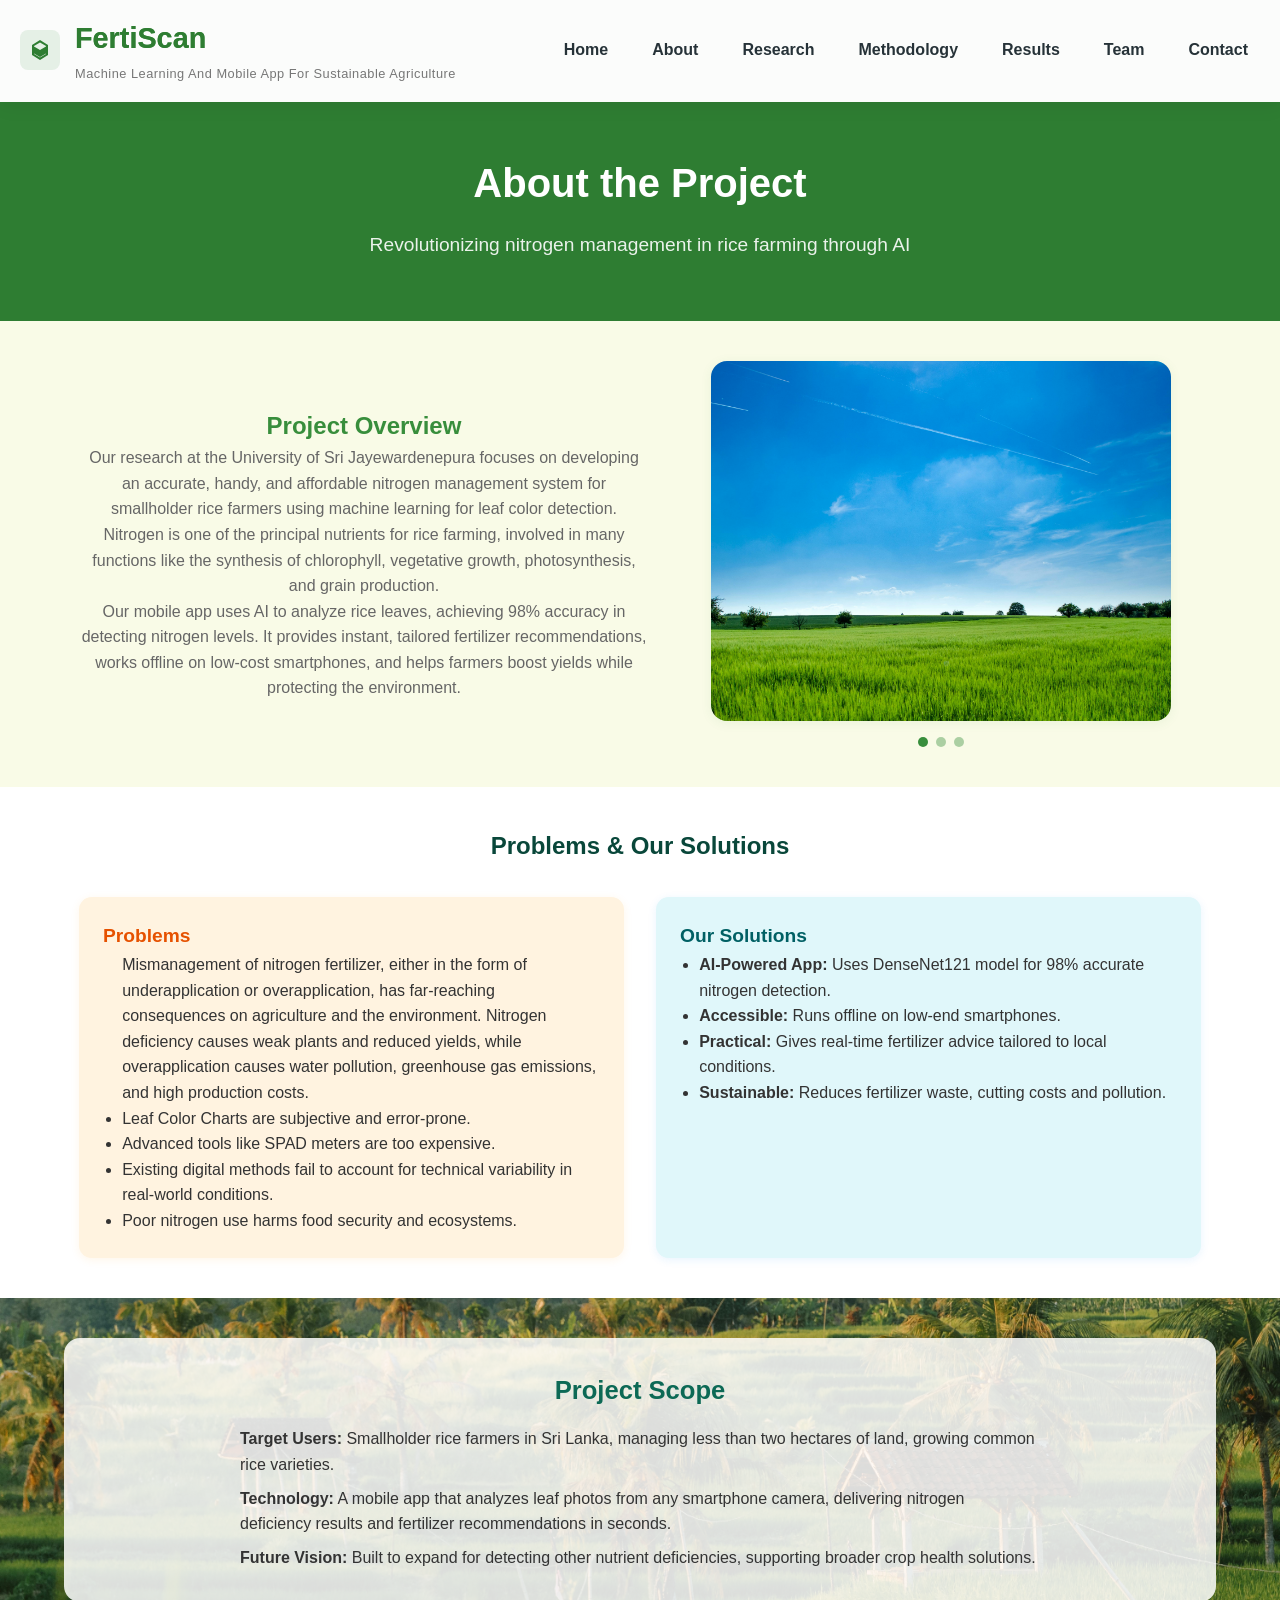
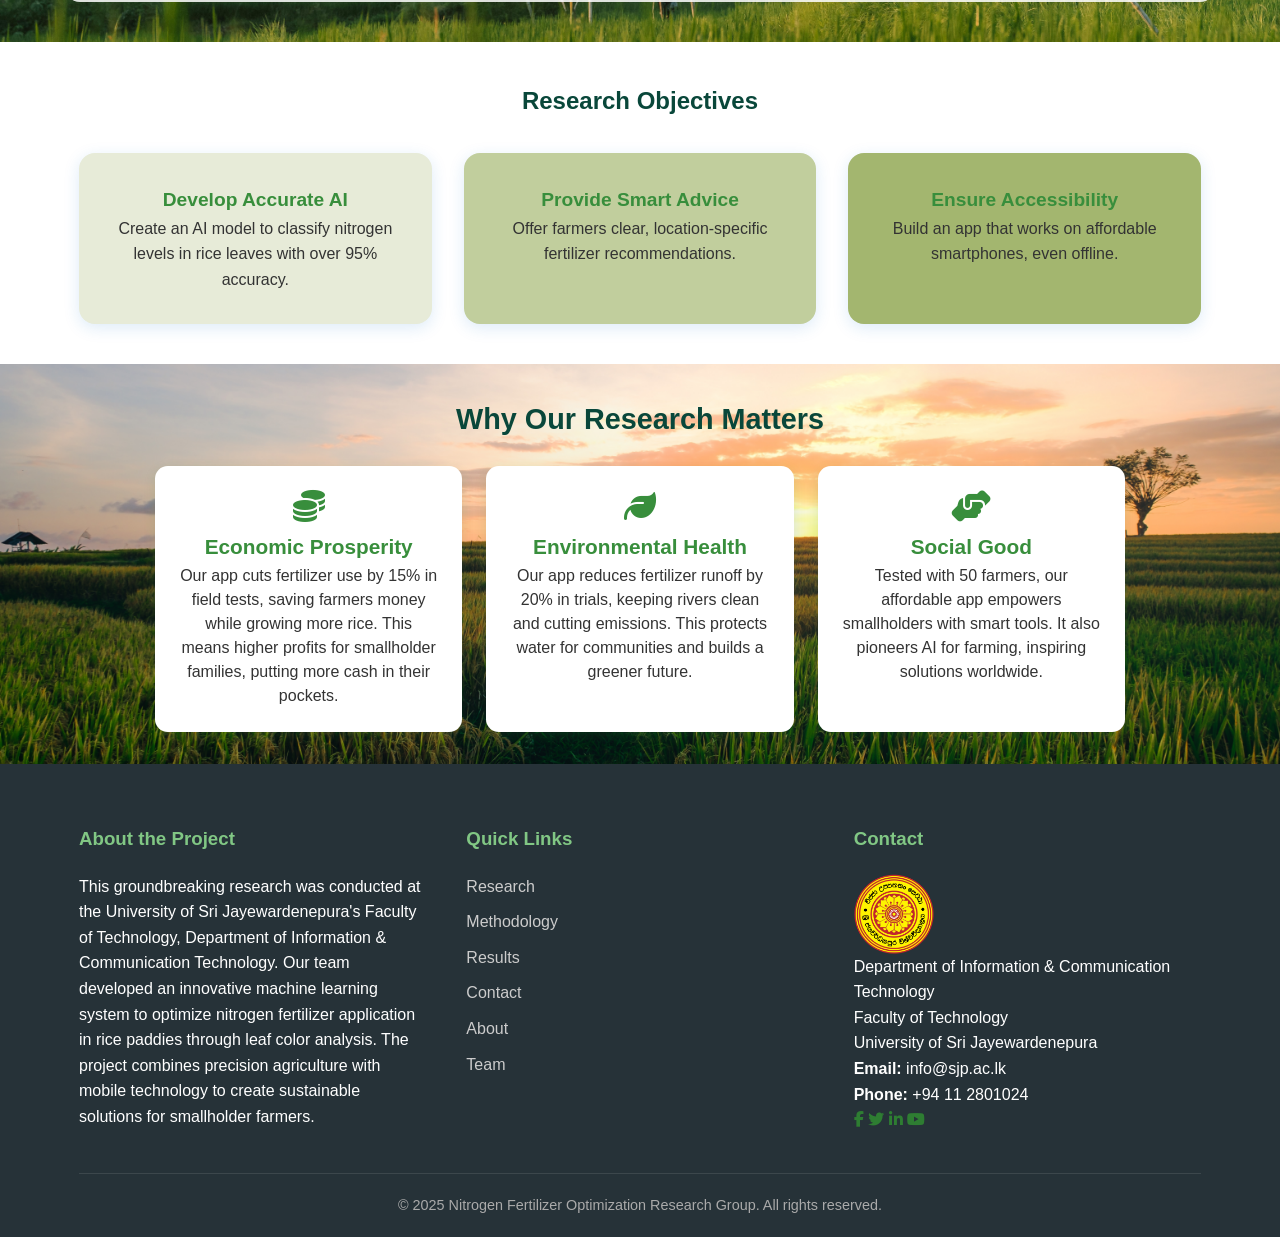
==== commit 052c30c1: "add background image" ====
--- a/pages/about.html
+++ b/pages/about.html
@@ -420,7 +420,7 @@
           </div>
         </div>
       </section>
-<section class="significance" style="background: #e8f5e9; padding: 2rem 0;">
+<section class="significance" style="background: #e8f5e9 url('../assets/images/about/Why_Our_Research_Matters_bg.jpg') no-repeat center center/cover; padding: 2rem 0; position: relative;">
     <div class="container" style="max-width: 1000px; margin: 0 auto;">
         <h2 style="color: #09473a; text-align: center; font-size: 1.8rem; margin-bottom: 1.5rem; opacity: 0; animation: fadeIn 0.8s ease-out forwards;">Why Our Research Matters</h2>
         <div style="display: flex; flex-wrap: wrap; gap: 1.5rem; justify-content: center;">
